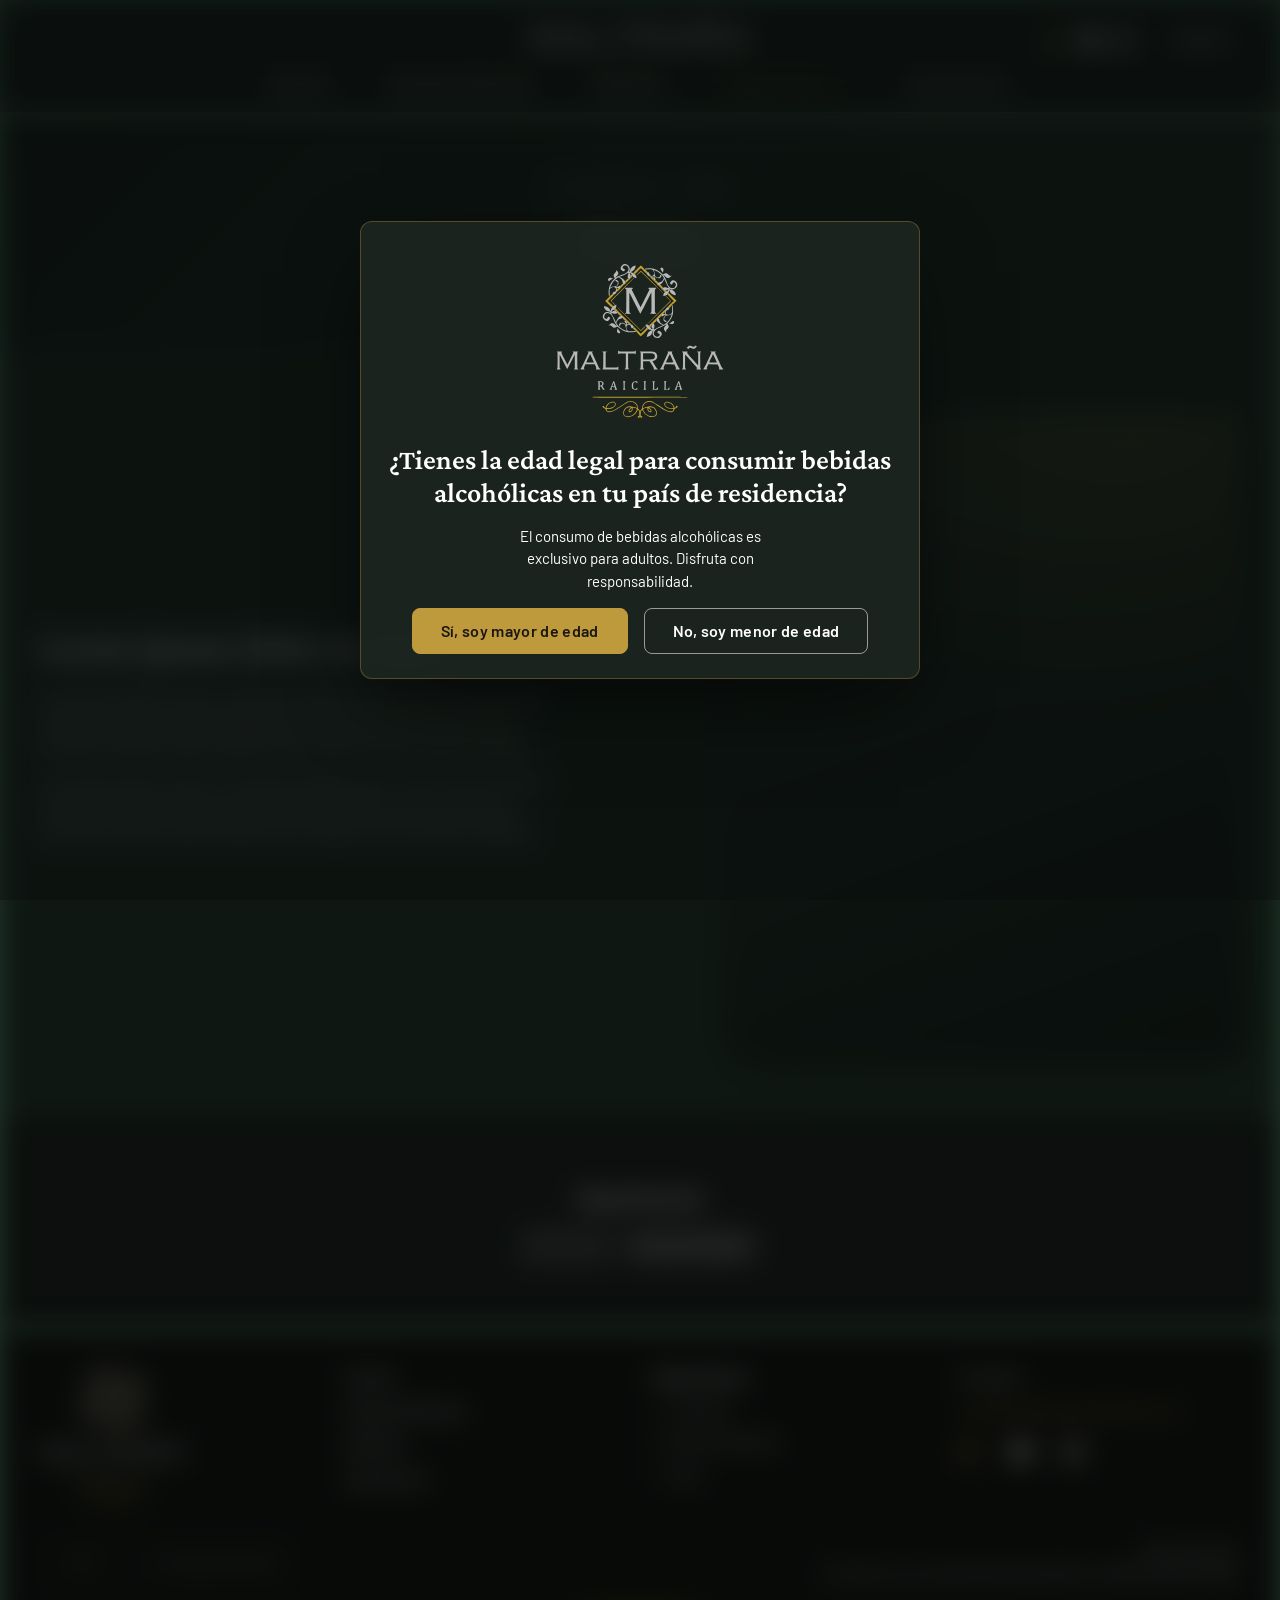
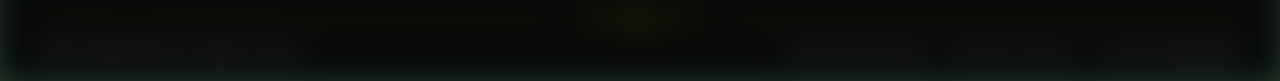
==== catas.html @ b802b990 "preparar para GitHub Co-Authored-By: Claude Opus 5.5 <noreply@anthropic.com>" ====
<!DOCTYPE html>
<html lang="es" data-bs-theme="dark" data-theme="dark">
<head>
<meta charset="utf-8">
<meta name="robots" content="noindex, nofollow">
<meta name="viewport" content="width=device-width, initial-scale=1">
<title>Catas</title>
<meta name="description" content="[COPY PENDIENTE: meta descripción]">

<!-- Orden de carga: Bootstrap → íconos → fuentes → tokens → estilos propios -->
<link href="https://cdn.jsdelivr.net/npm/bootstrap@5.3.3/dist/css/bootstrap.min.css" rel="stylesheet">
<link href="https://cdn.jsdelivr.net/npm/bootstrap-icons@1.11.3/font/bootstrap-icons.min.css" rel="stylesheet">
<link rel="preconnect" href="https://fonts.googleapis.com">
<link rel="preconnect" href="https://fonts.gstatic.com" crossorigin>
<link href="https://fonts.googleapis.com/css2?family=Barlow:wght@400;500;600&family=Crimson+Pro:wght@400;600;700&display=swap" rel="stylesheet">
<link href="tokens.css" rel="stylesheet">
<!-- Si no hay cookie de mayoría de edad, la página arranca desenfocada (evita un destello) -->
<script>if(!document.cookie.split('; ').includes('mlt_mayor_edad=1'))document.documentElement.classList.add('mlt-gated');</script>
<link href="style.css" rel="stylesheet">
</head>
<body>

<!-- ============================================================
     AGE GATE (va en todas las páginas)
     Modal de Bootstrap con fondo estático: no se cierra con clic
     afuera ni con Esc. La lógica está en age-gate.js.
     TEXTOS: de Maika; la línea del paso "menor" es propuesta, por aprobar.
     ============================================================ -->
<div class="modal fade mlt-agegate" id="mlt-agegate" data-bs-backdrop="static" data-bs-keyboard="false" tabindex="-1" aria-labelledby="mlt-agegate-title" aria-hidden="true">
  <div class="modal-dialog modal-dialog-centered">
    <div class="modal-content">
      <img class="mlt-agegate__logo" src="assets/svg/logo-oficial.svg" alt="Maltraña Raicilla" width="300" height="280">

      <div class="mlt-agegate__step" data-agegate-step="ask">
        <h2 class="mlt-agegate__title" id="mlt-agegate-title">¿Tienes la edad legal para consumir bebidas alcohólicas en tu país de residencia?</h2>
        <p class="mlt-agegate__text">El consumo de bebidas alcohólicas es exclusivo para adultos. Disfruta con responsabilidad.</p>
        <div class="d-flex flex-column flex-sm-row justify-content-center gap-2 gap-sm-3 w-100">
          <button class="btn mlt-btn" type="button" data-agegate="yes">Sí, soy mayor de edad</button>
          <button class="btn mlt-btn mlt-btn--outline" type="button" data-agegate="no">No, soy menor de edad</button>
        </div>
      </div>

      <div class="mlt-agegate__step" data-agegate-step="minor" hidden>
        <h2 class="mlt-agegate__title" tabindex="-1">Lo sentimos, debes ser mayor de edad para acceder al sitio.</h2>
        <!-- Leyenda basada en la Ley General de Salud (art. 185 Bis): por aprobar -->
        <p class="mlt-agegate__text">El consumo de bebidas alcohólicas en cualquier cantidad por menores de edad es nocivo para la salud.</p>
        <!-- ENLACE PENDIENTE: página sobre los riesgos del alcohol en menores (lo envía Maika) -->
        <a class="btn mlt-btn" href="#" target="_blank" rel="noopener">Conoce los riesgos</a>
      </div>
    </div>
  </div>
</div>

<!-- WhatsApp flotante en celular (zona del pulgar). WHATSAPP PENDIENTE -->
<a class="mlt-wa d-md-none" href="#" aria-label="WhatsApp"><i class="bi bi-whatsapp" aria-hidden="true"></i></a>


<!-- ============================================================
     HEADER
     navbar-expand-md = menú colapsado (hamburguesa) en celular,
     abierto desde md (768px)
     ============================================================ -->
<!-- sticky-top: utilidad de Bootstrap que deja el header fijo arriba al hacer scroll -->
<header class="mlt-header sticky-top">
  <nav class="navbar navbar-expand-md py-2" aria-label="Principal">
    <div class="container-xxl flex-md-column position-relative">

      <a class="navbar-brand m-0 mx-md-auto py-2" href="index.html">
        <img class="mlt-header__logo" src="assets/svg/logo-header.svg" alt="Maltraña" width="493" height="79">
      </a>

      <button class="navbar-toggler" type="button" data-bs-toggle="collapse" data-bs-target="#mlt-nav" aria-controls="mlt-nav" aria-expanded="false" aria-label="Abrir menú">
        <span class="navbar-toggler-icon"></span>
      </button>

      <div class="collapse navbar-collapse justify-content-md-center w-100 mt-md-3" id="mlt-nav">
        <ul class="navbar-nav align-items-md-center">
          <li class="nav-item"><a class="nav-link" href="raicilla.html">Raicilla</a></li>
          <li class="nav-item"><a class="nav-link" href="raicillas-maltrana.html">Raicillas Maltraña</a></li>
          <li class="nav-item"><a class="nav-link" href="maltrana.html">Maltraña</a></li>
          <li class="nav-item dropdown dropdown-center">
            <button class="nav-link dropdown-toggle active" type="button" data-bs-toggle="dropdown" aria-expanded="false">Experiencias</button>
            <ul class="dropdown-menu">
              <li><a class="dropdown-item" href="cocteleria.html">Coctelería</a></li>
              <li><a class="dropdown-item" href="ruta-de-la-raicilla.html">Ruta de la Raicilla</a></li>
              <li><a class="dropdown-item active" aria-current="page" href="catas.html">Catas</a></li>
            </ul>
          </li>
          <li class="nav-item"><a class="nav-link" href="distribucion.html">Distribución</a></li>
        </ul>

        <!-- WhatsApp + redes + idioma: dentro del menú en celular, arriba a la derecha en escritorio -->
        <div class="mlt-header__utils">
          <ul class="mlt-social">
            <!-- WHATSAPP PENDIENTE: https://wa.me/52XXXXXXXXXX -->
            <li><a class="mlt-social__wa" href="#" aria-label="WhatsApp"><i class="bi bi-whatsapp" aria-hidden="true"></i></a></li>
            <li><a href="#" aria-label="Facebook"><i class="bi bi-facebook" aria-hidden="true"></i></a></li>
            <li><a href="#" aria-label="Instagram"><i class="bi bi-instagram" aria-hidden="true"></i></a></li>
          </ul>
          <!-- Selector de idioma: dropdown de Bootstrap -->
          <div class="dropdown">
            <button class="mlt-lang dropdown-toggle" type="button" data-bs-toggle="dropdown" aria-expanded="false" lang="en">
              English
            </button>
            <ul class="dropdown-menu dropdown-menu-end mlt-lang__menu">
              <li>
                <a class="dropdown-item active" href="catas.html" lang="es" hreflang="es" aria-current="true">
                  Español
                </a>
              </li>
              <li>
                <a class="dropdown-item" href="#" lang="en" hreflang="en">
                  English
                </a>
              </li>
            </ul>
          </div>
        </div>
      </div>
    </div>
  </nav>
</header>

<main>
  <section class="mlt-page-hero">
    <div class="container-xxl text-center">
      <nav aria-label="Ruta de navegación">
        <ol class="breadcrumb mlt-breadcrumb justify-content-center"><li class="breadcrumb-item">Experiencias</li><li class="breadcrumb-item active" aria-current="page">Catas</li></ol>
      </nav>
      <h1 class="mlt-page-hero__title">Catas</h1>
      <img class="mlt-page-hero__ornament" src="assets/svg/ornamento-linea.svg" alt="" width="399" height="94">
    </div>
  </section>

  <!-- COPY PENDIENTE: guion de Catas -->
  <section class="mlt-section">
    <div class="container-xxl">
      <div class="mlt-split">
        <div class="mlt-prose-block">
          <h2 class="mlt-h2">Lorem ipsum dolor sit amet</h2>
          <p>Lorem ipsum dolor sit amet, consectetur adipiscing elit, sed do eiusmod tempor incididunt ut labore et dolore magna aliqua. Ut enim ad minim veniam, quis nostrud exercitation ullamco laboris nisi ut aliquip ex ea commodo consequat.</p>
          <p>Lorem ipsum dolor sit amet, consectetur adipiscing elit, sed do eiusmod tempor incididunt ut labore et dolore magna aliqua. Ut enim ad minim veniam, quis nostrud exercitation ullamco laboris nisi ut aliquip ex ea commodo consequat.</p>
        </div>
        <div class="mlt-media"><div class="mlt-ph" data-ph="Foto: catas"></div></div>
      </div>
    </div>
  </section>

  <!-- Navegación entre las experiencias -->
  <section class="mlt-section mlt-section--alt mlt-more" aria-labelledby="mas-exp">
    <div class="container-xxl text-center">
      <h2 class="mlt-more__title" id="mas-exp">Experiencias</h2>
      <ul class="mlt-tile__links justify-content-center"><li><a href="cocteleria.html">Coctelería</a></li><li><a href="ruta-de-la-raicilla.html">Ruta de la Raicilla</a></li></ul>
    </div>
  </section>
</main>

<footer class="mlt-footer">
  <div class="container-xxl">
    <div class="row gy-4 text-center text-md-start">
      <div class="col-12 col-md-3 d-flex justify-content-center justify-content-md-start">
        <a href="index.html"><img class="mlt-footer__logo" src="assets/svg/logo-oficial.svg" alt="Maltraña Raicilla" width="300" height="280"></a>
      </div>

      <nav class="col-6 col-md-3" aria-label="Secciones">
        <ul class="mlt-footer__list">
          <li><a href="raicilla.html">Raicilla</a></li>
          <li><a href="raicillas-maltrana.html">Raicillas Maltraña</a></li>
          <li><a href="maltrana.html">Maltraña</a></li>
          <li><a href="distribucion.html">Distribución</a></li>
        </ul>
      </nav>

      <!-- Experiencias: menú padre con sus tres secciones (jerarquía con filete lateral) -->
      <nav class="col-6 col-md-3" aria-labelledby="footer-exp">
        <p class="mlt-footer__parent" id="footer-exp">Experiencias</p>
        <ul class="mlt-footer__list mlt-footer__sub">
          <li><a href="cocteleria.html">Coctelería</a></li>
          <li><a href="ruta-de-la-raicilla.html">Ruta de la Raicilla</a></li>
          <li><a href="catas.html">Catas</a></li>
        </ul>
      </nav>

      <div class="col-12 col-md-3">
        <ul class="mlt-footer__list">
          <li><a href="contacto.html">Contacto</a></li>
          <li><a class="mlt-footer__mail" href="mailto:contacto@raicilla-maltrana.com">contacto@raicilla-maltrana.com</a></li>
        </ul>
        <ul class="mlt-social justify-content-center justify-content-md-start mt-1">
          <li><a class="mlt-social__wa" href="#" aria-label="WhatsApp"><i class="bi bi-whatsapp" aria-hidden="true"></i></a></li>
          <li><a href="#" aria-label="Facebook"><i class="bi bi-facebook" aria-hidden="true"></i></a></li>
          <li><a href="#" aria-label="Instagram"><i class="bi bi-instagram" aria-hidden="true"></i></a></li>
        </ul>
      </div>
    </div>

    <!-- Sellos y leyendas sanitarias -->
    <div class="mlt-footer__seals d-flex flex-column flex-md-row align-items-center justify-content-md-between gap-3 mt-4">
      <ul class="list-unstyled d-flex gap-3 m-0">
        <!-- LOGO PENDIENTE: Consejo Mexicano Promotor de la Raicilla -->
        <li class="mlt-seal">CMPR</li>
        <!-- LOGO PENDIENTE: 100% Agave Maximiliana -->
        <li class="mlt-seal">100% Agave Maximiliana</li>
      </ul>
      <div class="mlt-footer__warnings text-center text-md-end">
        <p class="m-0">Evite el exceso.</p>
        <p class="m-0">El exceso en el consumo de este producto es dañino para la salud.</p>
      </div>
    </div>

    <div class="mlt-divider mt-3" aria-hidden="true">
      <span class="mlt-divider__line"></span>
      <img class="mlt-divider__ornament" src="assets/svg/ornamento.svg" alt="" width="399" height="94">
      <span class="mlt-divider__line"></span>
    </div>

    <div class="d-flex flex-column flex-md-row align-items-center justify-content-md-between gap-1 gap-md-2 mlt-footer__legal">
      <p class="m-0 order-2 order-md-1">2026. Matraña Raicilla. All rights reserved.</p>
      <ul class="list-unstyled d-flex flex-wrap justify-content-center gap-3 gap-md-4 m-0 order-1 order-md-2">
        <li><a href="privacidad.html">Politica de Privacidad</a></li>
        <li><a href="cookies.html">Politica de Cookies</a></li>
        <li><a href="consumo-responsable.html">Consumo Responsable</a></li>
      </ul>
    </div>
  </div>
</footer>

<script src="https://cdn.jsdelivr.net/npm/bootstrap@5.3.3/dist/js/bootstrap.bundle.min.js"></script>
<script src="age-gate.js"></script>
<script src="main.js"></script>
</body>
</html>
---- tokens.css ----
/* Maltraña · colores y tipografías.
   Los HEX del tema oscuro se ajustaron al diseño de Figma (12 nov 2026):
   --text #F1EBDD → #FFFFFF · --gold #C9A24A → #BF9A3D · nuevos --cream y --band-deep.
   --ink / --gold-ink / --amber-ink: colores de texto para secciones claras (crema)
   dentro del tema oscuro; cumplen contraste AA sobre #F1EBDD.
   El tema claro queda pendiente de confirmar; si no se usa, se borra. */
:root{
  --font-display:"Crimson Pro",Georgia,serif;
  --font-body:"Barlow",system-ui,sans-serif;
  /* Tinta para secciones claras (sirven en ambos temas) */
  --ink:#2A2724; --gold-ink:#7A5C28; --amber-ink:#B5651A;
  /* Tema claro (primario verde) */
  --bg:#FBF9F4; --surface:#F3EEE2; --text:#2A2724; --muted:#5E5851; --link:#7A5C28; --border:#DCD3BF;
  --primary:#2F4A3A; --primary-hover:#1F3328; --primary-active:#17271E; --on-primary:#FBF9F4;
  --gold:#B8923F; --amber:#C9781E; --sage-100:#E6ECE5; --band:#2F4A3A;
}
:root[data-theme="dark"]{
  /* Tema oscuro (el que usa el diseño de Figma) */
  --bg:#141915; --surface:#1D2520; --text:#FFFFFF; --muted:#B4AD9E; --link:#DDBF74; --border:#33403A;
  --primary:#C9A24A; --primary-hover:#D9B563; --primary-active:#B8923F; --on-primary:#1A1713;
  --gold:#BF9A3D; --amber:#E08A2E; --sage-100:#2A3D32; --band:#243A2E; --sage:#6F9A80;
  --cream:#F1EBDD; --gold-ornament:#C5A009; /* dorado del ornamento oficial del logo */ --band-deep:#1A2B22; /* final del degradado de la sección verde */
}
---- style.css ----
/* ============================================================
   Maltraña · style.css
   Se carga DESPUÉS de bootstrap.min.css y tokens.css.
   Regla: primero utilidades/componentes de Bootstrap; aquí solo
   lo que Bootstrap no resuelve. Clases propias con prefijo .mlt-
   Breakpoints: < 768px celular · ≥ 768px (md) tablet y escritorio.
   ============================================================ */

/* ---------- 1. Bootstrap ← tokens de marca ---------- */
:root[data-bs-theme="dark"] {
  --bs-body-font-family: var(--font-body);
  --bs-body-font-size: .9375rem;      /* 15px texto informativo */
  --bs-body-line-height: 1.5;
  --bs-body-bg: var(--band);
  --bs-body-color: var(--text);
  --bs-heading-color: var(--text);
  --bs-emphasis-color: var(--text);
  --bs-border-color: var(--border);
  --bs-link-color: var(--gold);
  --bs-link-color-rgb: 191, 154, 61;
  --bs-link-hover-color: var(--text);
  --bs-link-hover-color-rgb: 255, 255, 255;
}

/* Escala tipográfica (tercera mayor, 1.25, base 16px) · mínimo 15px */
:root {
  --mlt-fs-display: clamp(1.75rem, 1.45rem + 1vw, 2.25rem); /* 28 → 36px títulos */
  --mlt-fs-subhead: 1.125rem;                              /* 18px pestañas/acordeón */
  --mlt-fs-menu: 1.125rem;                                 /* 18px menú */
  --mlt-fs-body: .9375rem;                                 /* 15px texto informativo */
  --mlt-fs-small: .9375rem;                                /* 15px pills, tagline, legales (mínimo) */
  --mlt-lh-body: 1.5;                                      /* interlineado del texto */

  /* REGLAS DE ESPACIADO DE LA SECCIÓN DE PRODUCTO (aplican a todos los productos)
     pegado: título ↔ tagline · normal: bloques de lectura · amplio: ornamento */
  --mlt-space-tight: .25rem;    /*  4px */
  --mlt-space-normal: 1.5rem;   /* 24px */
  --mlt-space-loose: 2.5rem;    /* 40px */

  /* Margen mínimo a los lados: la página nunca toca los bordes (20px → 48px) */
  --mlt-page-gutter: clamp(2.5rem, 6vw, 6rem);
  --mlt-section-py: clamp(3rem, 5vw, 4.5rem);   /* mismo espacio arriba y abajo de cada sección */
  --mlt-radius: 12px;           /* redondeo sutil: fotos y submenús */
  --mlt-radius-sm: 8px;
  --mlt-header-h: 64px;
  /* Sombra casi imperceptible para dar profundidad a todas las imágenes */
  --mlt-shadow-img: 0 1px 2px rgba(0, 0, 0, .18), 0 16px 36px -16px rgba(0, 0, 0, .55);
  --mlt-shadow-img-light: 0 1px 2px rgba(42, 39, 36, .10), 0 16px 36px -18px rgba(42, 39, 36, .35);   /* main.js lo actualiza con la altura real del header */

  /* Flechas del acordeón (Bootstrap usa una imagen SVG; aquí van en dorado) */
  --mlt-chevron-gold: url("data:image/svg+xml,%3csvg xmlns='http://www.w3.org/2000/svg' viewBox='0 0 16 16' fill='none' stroke='%23BF9A3D' stroke-width='1.5' stroke-linecap='round' stroke-linejoin='round'%3e%3cpath d='M2 5L8 11L14 5'/%3e%3c/svg%3e");
  --mlt-chevron-gold-ink: url("data:image/svg+xml,%3csvg xmlns='http://www.w3.org/2000/svg' viewBox='0 0 16 16' fill='none' stroke='%237A5C28' stroke-width='1.5' stroke-linecap='round' stroke-linejoin='round'%3e%3cpath d='M2 5L8 11L14 5'/%3e%3c/svg%3e");
}

html { scroll-padding-top: var(--mlt-header-h); }

/* Bootstrap pone 12px de margen al contenedor; lo subimos para que la página respire.
   (el padding del contenedor = --bs-gutter-x / 2) */
.container-xxl { --bs-gutter-x: var(--mlt-page-gutter); }   /* enlaces #sección no quedan bajo el header fijo */
body { -webkit-font-smoothing: antialiased; }

a:focus-visible,
button:focus-visible {
  outline: 2px solid var(--gold);
  outline-offset: 3px;
  box-shadow: none;
}

/* ============================================================
   2. HEADER (fijo con .sticky-top de Bootstrap)
   ============================================================ */
.mlt-header {
  background: rgba(29, 37, 32, .82);              /* --surface con 18% de transparencia */
  border-bottom: 1px solid rgba(255, 255, 255, .05); /* filete apenas perceptible */
  -webkit-backdrop-filter: blur(14px) saturate(140%);
  backdrop-filter: blur(14px) saturate(140%);
}
.mlt-header__logo { display: block; height: 26px; width: auto; }

.mlt-header .navbar {
  --bs-navbar-color: var(--text);
  --bs-navbar-hover-color: var(--gold);
  --bs-navbar-active-color: var(--gold);
  --bs-navbar-toggler-border-color: transparent;
  --bs-navbar-toggler-focus-width: 0;
  --bs-navbar-nav-link-padding-x: 0;
}
.mlt-header .nav-link { font-size: var(--mlt-fs-menu); letter-spacing: .02em; padding-block: .75rem; transition: color .2s; }  /* área táctil 48px */

.mlt-header .dropdown-toggle::after {
  border: 0;
  width: .4em; height: .4em;
  border-right: 1.5px solid currentColor;
  border-bottom: 1.5px solid currentColor;
  transform: rotate(45deg);
  margin-left: .5em;
  vertical-align: .25em;
}

.mlt-header .dropdown-menu {
  --bs-dropdown-bg: rgba(29, 37, 32, .98);
  --bs-dropdown-border-color: rgba(191, 154, 61, .25);
  --bs-dropdown-border-radius: var(--mlt-radius);
  --bs-dropdown-padding-x: .375rem;
  --bs-dropdown-padding-y: .375rem;
  --bs-dropdown-spacer: .625rem;
  --bs-dropdown-min-width: 13rem;
  --bs-dropdown-link-color: var(--text);
  --bs-dropdown-link-hover-color: var(--gold);
  --bs-dropdown-link-hover-bg: rgba(255, 255, 255, .06);
  --bs-dropdown-link-active-color: var(--gold);
  --bs-dropdown-link-active-bg: rgba(191, 154, 61, .1);
  --bs-dropdown-item-padding-y: .625rem;
  --bs-dropdown-item-padding-x: 1rem;
  --bs-dropdown-item-border-radius: var(--mlt-radius-sm);
  --bs-dropdown-font-size: 1.0625rem;
  box-shadow: 0 18px 40px -12px rgba(0, 0, 0, .55);
}
.mlt-header .dropdown-item { display: flex; align-items: center; gap: .625rem; transition: background-color .15s, color .15s; }
.mlt-header .dropdown-menu.show { animation: mlt-drop .18s ease-out; }
@keyframes mlt-drop {
  from { opacity: 0; transform: translateY(-6px); }
  to   { opacity: 1; transform: none; }
}

.mlt-header__utils { display: flex; align-items: center; gap: 1.75rem; padding: 1rem 0 .5rem; }
.mlt-social { display: flex; gap: .5rem; margin: 0; padding: 0; list-style: none; }
.mlt-social a {
  display: inline-flex; align-items: center; justify-content: center;
  min-width: 48px; min-height: 48px;
  color: var(--text); font-size: 1.875rem;   /* íconos 30px */
  text-decoration: none;
}
.mlt-social a:hover { color: var(--gold); }

.mlt-lang { display: inline-flex; align-items: center; gap: .5rem; min-height: 48px; padding: 0; border: 0; background: none; color: var(--text); font-size: 1.0625rem; }
.mlt-lang:hover { color: var(--gold); }

/* Tablet y escritorio (≥ 768px): logo centrado con redes e idioma a su altura,
   menú debajo. Más bajo que antes: ~120px */
@media (min-width: 768px) {
  .mlt-header .navbar { padding-block: .75rem .25rem; }
  .mlt-header .navbar-brand { padding-block: .25rem; }
  .mlt-header__logo { height: 32px; }
  .mlt-header .navbar-collapse { margin-top: .25rem !important; }
  .mlt-header .navbar-nav { gap: 2.25rem; }
  .mlt-header .nav-link { padding-block: .375rem; }
  .mlt-header__utils {
    position: absolute;            /* superposición puntual: permitido */
    top: .5rem;
    right: calc(var(--bs-gutter-x) * .5);
    padding: 0;
    gap: 2rem;                     /* separa redes del idioma */
  }
  .mlt-header .mlt-social { gap: 0; }   /* redes juntas entre sí */
  .mlt-social a { min-width: 34px; min-height: 36px; font-size: 1.25rem; }  /* 20px en tablet/escritorio */
}
@media (min-width: 1200px) {
  .mlt-header__logo { height: 36px; }
  .mlt-header .navbar-nav { gap: 3.75rem; }
}

/* ============================================================
   3. SECCIÓN DE PRODUCTO
   Cada sección define sus colores en variables; la versión clara
   (crema) solo cambia las variables.
   ============================================================ */
.mlt-product {
  --mlt-fg: var(--text);
  --mlt-fg-80: rgba(255, 255, 255, .8);
  --mlt-fg-60: rgba(255, 255, 255, .62);
  --mlt-fg-20: rgba(255, 255, 255, .2);
  --mlt-tagline: var(--gold);
  --mlt-accent: var(--gold);
  --mlt-chevron: var(--mlt-chevron-gold);

  color: var(--mlt-fg);
  background: linear-gradient(135deg, var(--band-deep) 0%, var(--band) 60%);  /* oscuro arriba-izq → claro */
  padding-block: var(--mlt-section-py);
}

/* Sección clara (crema). En el HTML lleva data-bs-theme="light" para que los
   componentes de Bootstrap dentro de ella usen su modo claro. */
.mlt-product--light {
  --mlt-fg: var(--ink);
  --mlt-fg-80: rgba(42, 39, 36, .8);
  --mlt-fg-60: rgba(42, 39, 36, .68);
  --mlt-fg-20: rgba(42, 39, 36, .18);
  --mlt-tagline: var(--gold-ink);
  --mlt-accent: var(--amber-ink);   /* acento ámbar: Extra Añeja */
  --mlt-chevron: var(--mlt-chevron-gold-ink);
  background: var(--cream);
}

/* Grid: Bootstrap no permite que una columna ocupe dos filas,
   así que aquí usamos CSS Grid con áreas con nombre.
   Celular: título → foto → información */
.mlt-product__grid {
  display: grid;
  grid-template-columns: minmax(0, 1fr);
  grid-template-areas: "head" "media" "body";
  row-gap: var(--mlt-space-normal);
}
.mlt-product__head { grid-area: head; text-align: center; }
.mlt-product__media-wrap { grid-area: media; }
.mlt-product__body { grid-area: body; }

/* Tablet y escritorio: texto | foto (la foto ocupa las dos filas) */
@media (min-width: 768px) {
  .mlt-product__grid {
    grid-template-columns: minmax(0, 7fr) minmax(0, 5fr);
    grid-template-rows: auto 1fr;
    grid-template-areas: "head media" "body media";
    column-gap: clamp(2rem, 5vw, 5rem);
    row-gap: var(--mlt-space-normal);
  }
  .mlt-product--reverse .mlt-product__grid {
    grid-template-columns: minmax(0, 5fr) minmax(0, 7fr);
    grid-template-areas: "media head" "media body";
  }
}

/* Encabezado */
.mlt-product__name {
  font-family: var(--font-display);
  font-weight: 600;
  font-size: var(--mlt-fs-display);
  line-height: 1.15;
  color: var(--mlt-fg);
  margin: 0;
}
.mlt-product__tagline {
  margin: var(--mlt-space-tight) 0 0;   /* REGLA: pegado al título */
  color: var(--mlt-tagline);
  font-weight: 600;
  font-size: var(--mlt-fs-small);
  letter-spacing: .06em;
  line-height: 1.4;
  text-transform: uppercase;
}

/* Imagen */
.mlt-product__media { margin: 0; aspect-ratio: 4 / 5; overflow: hidden; border-radius: var(--mlt-radius); box-shadow: var(--mlt-shadow-img); }
.mlt-product--light .mlt-product__media { box-shadow: var(--mlt-shadow-img-light); }
/* --mlt-zoom lo actualiza main.js al hacer scroll (1 → 1.08 máximo) */
.mlt-product__media img {
  width: 100%; height: 100%; object-fit: cover; display: block;
  transform: scale(var(--mlt-zoom, 1));
  transform-origin: 50% 60%;
  will-change: transform;
}
@media (min-width: 768px) {
  .mlt-product__media {
    position: sticky;                                   /* se queda fija debajo del header */
    top: calc(var(--mlt-header-h) + 1.5rem);
    aspect-ratio: 523 / 828;                            /* proporción de Figma */
    max-height: min(calc(100svh - var(--mlt-header-h) - 9rem), 640px);  /* alto máximo */
  }
}

/* Intro: línea de ~62 caracteres para lectura cómoda */
.mlt-product__intro { max-width: 84ch; margin-inline: auto; text-align: center; line-height: 1.45; }
.mlt-product__intro p { margin: 0 0 .85em; }

/* REGLA: pills a distancia normal del párrafo; ornamento despegado (amplio)
   arriba y abajo; pestañas a la misma distancia amplia del ornamento */
.mlt-pills { margin: var(--mlt-space-normal) 0 0; }
.mlt-product__divider { margin-block: var(--mlt-space-loose); }
.mlt-product__intro p:last-child { margin-bottom: 0; }

/* Pills */
.mlt-pill {
  display: inline-block;
  padding: .1875rem .75rem;
  border: 1px solid var(--mlt-fg-80);
  border-radius: 6px;
  color: var(--mlt-fg-80);
  font-size: var(--mlt-fs-small);
  line-height: 1.4;
  letter-spacing: .02em;
}

/* Divisor: línea · ornamento · línea */
.mlt-divider { display: flex; align-items: center; justify-content: center; gap: 1.25rem; }
.mlt-divider__line { flex: 1 1 auto; height: 1px; background: var(--gold-ornament); }   /* mismo dorado que el ornamento */
.mlt-divider__ornament { width: 104px; height: auto; flex: none; }

/* Listas y párrafos de las pestañas */
.mlt-list { margin: 0; padding-left: 1.125rem; }
.mlt-list li { margin-bottom: .5rem; }
.mlt-list li:last-child { margin-bottom: 0; }
.mlt-list li::marker { color: var(--mlt-accent); }
.mlt-prose p { margin: 0 0 1.25em; }
.mlt-prose p:last-child { margin-bottom: 0; }

/* ---------- Pestañas (tablet y escritorio) ---------- */
.mlt-tabs .nav-underline {
  --bs-nav-link-color: var(--mlt-fg-60);
  --bs-nav-link-hover-color: var(--mlt-fg);
  --bs-nav-underline-link-active-color: var(--mlt-fg);
  --bs-nav-underline-border-width: 2px;
  border-bottom: 1px solid var(--mlt-fg-20);
}
.mlt-tabs .nav-underline .nav-link {
  font-family: var(--font-display);
  font-weight: 600;
  font-size: var(--mlt-fs-subhead);
  white-space: nowrap;
  margin-bottom: -1px;
  padding-block: .625rem;
}
.mlt-tabs .nav-underline .nav-link.active { border-bottom-color: var(--mlt-accent); }

/* Línea vertical fina entre pestañas: indica que hay más opciones a los lados */
.mlt-tabs .nav-underline { --mlt-tab-gap: 2rem; --bs-nav-underline-gap: .25rem var(--mlt-tab-gap); }
.mlt-tabs .nav-underline .nav-link { position: relative; }
.mlt-tabs .nav-underline .nav-link + .nav-link::before {
  content: "";
  position: absolute;
  left: calc(var(--mlt-tab-gap) / -2);
  top: 50%;
  width: 1px;
  height: 1.1em;
  background: var(--mlt-fg-20);
  transform: translateY(-50%);
}

/* ---------- Acordeón (celular) ---------- */
.mlt-tabs .accordion {
  --bs-accordion-bg: transparent;
  --bs-accordion-color: var(--mlt-fg);
  --bs-accordion-border-color: var(--mlt-fg-20);
  --bs-accordion-btn-padding-x: 0;
  --bs-accordion-btn-padding-y: 1rem;
  --bs-accordion-body-padding-x: 0;
  --bs-accordion-body-padding-y: .25rem;
  --bs-accordion-btn-color: var(--mlt-fg);
  --bs-accordion-active-color: var(--mlt-fg);
  --bs-accordion-active-bg: transparent;
  --bs-accordion-btn-focus-box-shadow: none;
}
.mlt-tabs .accordion-button {
  font-family: var(--font-display);
  font-weight: 600;
  font-size: var(--mlt-fs-subhead);
}
.mlt-tabs .accordion-button:not(.collapsed) { box-shadow: none; }
/* Bootstrap define la flecha directamente en ::after en modo oscuro (azul),
   por eso hay que sobrescribirla en el mismo ::after */
.mlt-tabs .accordion-button::after {
  --bs-accordion-btn-icon: var(--mlt-chevron);
  --bs-accordion-btn-active-icon: var(--mlt-chevron);
}
.mlt-tabs .accordion-body { padding-bottom: 1.5rem; }

/* ---------- Un solo HTML, dos comportamientos ---------- */
@media (max-width: 767.98px) {
  .mlt-tabs .tab-content > .tab-pane { display: block; }
}
@media (min-width: 768px) {
  .mlt-tabs .accordion-collapse { display: block !important; height: auto !important; }
  .mlt-tabs .accordion-item { border: 0; }
  .mlt-tabs .accordion-body { padding: 0; }
  .mlt-tabs .tab-content { display: grid; }
  .mlt-tabs .tab-content > .tab-pane { display: block; grid-area: 1 / 1; visibility: hidden; }
  .mlt-tabs .tab-content > .tab-pane.active { visibility: visible; }
}

/* ============================================================
   4. FOOTER
   ============================================================ */
.mlt-footer { background: var(--bg); padding-block: 2rem .75rem; font-size: 1rem; }
.mlt-footer__logo { width: 150px; height: auto; }
.mlt-footer__list { list-style: none; margin: 0; padding: 0; }
.mlt-footer a { color: var(--text); text-decoration: none; display: inline-block; padding-block: .5rem; }
.mlt-footer a:hover { color: var(--gold); }
.mlt-footer .mlt-footer__mail { color: var(--gold); overflow-wrap: anywhere; }
.mlt-footer .mlt-footer__mail:hover { color: var(--text); }
.mlt-footer__label { display: inline-block; padding-block: .5rem; }
.mlt-footer .mlt-social a { justify-content: flex-start; min-width: 44px; }
.mlt-footer .mlt-divider { gap: 1.5rem; }
.mlt-footer .mlt-divider__line { flex: 1 1 auto; }
.mlt-footer .mlt-divider__ornament { width: 120px; }
.mlt-footer__legal { font-size: var(--mlt-fs-small); }   /* 15px: el texto más chico */
.mlt-footer__legal a { padding-block: .75rem; }
.mlt-footer__legal p { padding-block: .25rem; }

@media (min-width: 768px) {
  .mlt-footer a, .mlt-footer__label { padding-block: .3125rem; }
  .mlt-footer__legal a { padding-block: .375rem; }   /* pegados a la línea de arriba */
}

/* Flecha del selector de idioma: el botón es flex, así que se alinea con margen */
.mlt-header .mlt-lang.dropdown-toggle::after { vertical-align: 0; margin-left: .125rem; margin-top: -.3em; }

/* Celular: pills un poco más compactas para que quepan en un renglón */
@media (max-width: 767.98px) {
  .mlt-pill { padding-inline: .5rem; }
}

/* ============================================================
   5. AGE GATE (aviso de mayoría de edad)
   ============================================================ */
/* Página detrás del aviso: oscura y desenfocada. Al responder "Sí"
   se quita la clase y la página se aclara con una transición. */
.mlt-header, main, .mlt-footer, .mlt-wa { transition: filter .6s ease; }
html.mlt-gated { overflow: hidden; }
html.mlt-gated .mlt-header,
html.mlt-gated main,
html.mlt-gated .mlt-footer,
html.mlt-gated .mlt-wa { filter: blur(14px) brightness(.4); }

/* Fondo del modal de Bootstrap: casi transparente, el oscurecido lo hace el filtro */
.modal-backdrop { --bs-backdrop-bg: #0b0e0c; --bs-backdrop-opacity: .35; }

.mlt-agegate .modal-content {
  align-items: center;
  gap: 1.5rem;
  padding: 2.5rem 1.75rem 1.5rem;
  text-align: center;
  color: var(--text);
  background: rgba(29, 37, 32, .92);
  border: 1px solid rgba(191, 154, 61, .35);
  border-radius: var(--mlt-radius);
  box-shadow: 0 30px 80px -20px rgba(0, 0, 0, .7);
}
.mlt-agegate .modal-dialog { max-width: 560px; }
.mlt-agegate .mlt-btn { white-space: nowrap; }
.mlt-agegate__logo { width: 170px; height: auto; }
.mlt-agegate__ornament { width: 120px; height: auto; margin-top: -.5rem; }
.mlt-agegate__step { display: grid; gap: 1rem; justify-items: center; }
.mlt-agegate__step[hidden] { display: none; }
.mlt-agegate__title { font-family: var(--font-display); font-weight: 600; font-size: clamp(1.375rem, 1.2rem + .8vw, 1.75rem); text-wrap: balance; line-height: 1.15; margin: 0; color: var(--text); }
.mlt-agegate__title:focus { outline: none; }
.mlt-agegate__text { margin: 0; max-width: 34ch; }
.mlt-agegate__legal {
  margin: .5rem 0 0;
  padding-top: 1rem;
  border-top: 1px solid rgba(255, 255, 255, .15);
  width: 100%;
  font-size: var(--mlt-fs-small);
  color: var(--mlt-on-band-60, rgba(255, 255, 255, .65));
}

/* Botones de marca (sobre Bootstrap .btn) */
.mlt-btn {
  --bs-btn-padding-x: 1.75rem;
  --bs-btn-padding-y: .625rem;
  --bs-btn-font-size: 1rem;
  --bs-btn-font-weight: 600;
  --bs-btn-color: #1A1713;
  --bs-btn-bg: var(--gold);
  --bs-btn-border-color: var(--gold);
  --bs-btn-hover-color: #1A1713;
  --bs-btn-hover-bg: #D9B563;
  --bs-btn-hover-border-color: #D9B563;
  --bs-btn-active-color: #1A1713;
  --bs-btn-active-bg: #B8923F;
  --bs-btn-active-border-color: #B8923F;
  --bs-btn-border-radius: var(--mlt-radius-sm);
  min-width: 7.5rem;
  letter-spacing: .02em;
}
.mlt-btn--outline {
  --bs-btn-color: var(--text);
  --bs-btn-bg: transparent;
  --bs-btn-border-color: rgba(255, 255, 255, .55);
  --bs-btn-hover-color: #1A1713;
  --bs-btn-hover-bg: var(--text);
  --bs-btn-hover-border-color: var(--text);
}

/* ============================================================
   6. WHATSAPP
   ============================================================ */
/* En el header y footer se distingue en dorado */
.mlt-social .mlt-social__wa { color: var(--gold); }
.mlt-social .mlt-social__wa:hover { color: var(--text); }

/* Botón flotante en celular: abajo a la derecha, al alcance del pulgar */
.mlt-wa {
  position: fixed;
  right: calc(1rem + env(safe-area-inset-right));
  bottom: calc(1rem + env(safe-area-inset-bottom));
  z-index: 1030;
  display: grid;
  place-items: center;
  width: 56px;
  height: 56px;
  border-radius: 50%;
  background: var(--gold);
  color: #1A1713;
  font-size: 1.875rem;            /* ícono 30px */
  text-decoration: none;
  box-shadow: 0 10px 24px -6px rgba(0, 0, 0, .5);
}
.mlt-wa:hover { color: #1A1713; background: #D9B563; }

/* Marca registrada: pequeña y elevada, sin mover el interlineado */
.mlt-reg { font-size: .55em; vertical-align: super; line-height: 0; margin-left: .05em; }

/* ============================================================
   7. FOOTER: sellos y leyendas
   ============================================================ */
/* Marcadores de los logos (CMPR, 100% Agave Maximiliana) hasta tener los archivos */
.mlt-seal {
  display: grid; place-items: center;
  min-width: 88px; height: 56px; padding: 0 .75rem;
  border: 1px dashed rgba(255, 255, 255, .35); border-radius: var(--mlt-radius-sm);
  font-size: .75rem; line-height: 1.2; text-align: center; color: rgba(255, 255, 255, .7);
}
.mlt-footer__warnings { font-size: var(--mlt-fs-small); color: rgba(255, 255, 255, .8); }

/* ============================================================
   8. INICIO: mosaico (bento)
   ============================================================ */
.mlt-home { padding-block: clamp(1rem, 2.5vw, 2rem); background: linear-gradient(135deg, var(--band-deep) 0%, var(--band) 60%); }

/* Celular: 2 columnas. Producto arriba a todo lo ancho */
.mlt-bento {
  display: grid;
  gap: .75rem;
  grid-template-columns: repeat(2, minmax(0, 1fr));
  grid-template-areas:
    "prod prod"
    "rai  mal"
    "exp  exp"
    "dis  dis";
}
.mlt-tile--prod { grid-area: prod; min-height: 400px; }
.mlt-tile--rai  { grid-area: rai;  min-height: 240px; }
.mlt-tile--exp  { grid-area: exp;  min-height: 240px; }
.mlt-tile--mal  { grid-area: mal;  min-height: 240px; }
.mlt-tile--dis  { grid-area: dis;  min-height: 240px; }

/* Tablet y escritorio: todo el mosaico cabe en una pantalla */
@media (min-width: 768px) {
  .mlt-bento {
    gap: 1rem;
    grid-template-columns: 1.15fr 1fr 1fr;
    grid-template-areas:
      "prod rai mal"
      "prod exp dis";
    grid-template-rows: repeat(2, clamp(240px, calc((100svh - var(--mlt-header-h) - 4rem) / 2), 380px));
  }
  .mlt-tile--prod, .mlt-tile--rai, .mlt-tile--exp, .mlt-tile--mal, .mlt-tile--dis { min-height: 0; }
}
@media (min-width: 1200px) {
  .mlt-bento {
    grid-template-columns: 1.2fr 1fr 1fr 1fr;
    grid-template-areas:
      "prod rai mal mal"
      "prod exp dis dis";
  }
}

/* Recuadro */
.mlt-tile {
  position: relative;
  display: flex;
  flex-direction: column;
  justify-content: flex-end;
  overflow: hidden;
  border-radius: var(--mlt-radius);
  background: var(--surface);
  isolation: isolate;
  box-shadow: var(--mlt-shadow-img);
}
.mlt-tile__media, .mlt-tile__media img { position: absolute; inset: 0; width: 100%; height: 100%; }
.mlt-tile__media { z-index: -2; }
.mlt-tile__media img { object-fit: cover; transition: transform .6s ease; }
/* Degradado para que el texto se lea sobre la foto */
.mlt-tile::after {
  content: ""; position: absolute; inset: 0; z-index: -1;
  background: linear-gradient(to top, rgba(10, 14, 12, .88) 0%, rgba(10, 14, 12, .35) 50%, rgba(10, 14, 12, 0) 75%);
}
.mlt-tile__body { padding: 1.25rem; }
.mlt-tile__title {
  font-family: var(--font-display); font-weight: 600;
  font-size: clamp(1.375rem, 1.2rem + .6vw, 1.75rem); line-height: 1.1;
  margin: 0;
}
.mlt-tile__title a { color: var(--text); text-decoration: none; }
.mlt-tile__title a:focus-visible { outline: none; }
.mlt-tile:focus-within { outline: 2px solid var(--gold); outline-offset: 3px; }
.mlt-tile__text { margin: .375rem 0 0; font-size: var(--mlt-fs-small); color: rgba(255, 255, 255, .82); max-width: 40ch; }

/* Flecha arriba a la derecha */
.mlt-tile__arrow {
  position: absolute; top: 1rem; right: 1rem;
  display: grid; place-items: center;
  width: 40px; height: 40px; border-radius: 50%;
  background: rgba(255, 255, 255, .14);
  -webkit-backdrop-filter: blur(6px); backdrop-filter: blur(6px);
  color: var(--text); font-size: 1rem;
  transition: background-color .3s, color .3s, border-color .3s, transform .3s;
}
@media (hover: hover) {
  .mlt-tile:hover .mlt-tile__media img { transform: scale(1.05); }
  .mlt-tile:hover .mlt-tile__arrow { background: var(--gold); color: #1A1713; transform: rotate(-45deg); }
}

/* Enlaces secundarios dentro de un recuadro (quedan por encima del stretched-link) */
.mlt-tile__links { display: flex; flex-wrap: wrap; gap: .5rem; margin: .875rem 0 0; padding: 0; list-style: none; }
.mlt-tile__links a {
  position: relative; z-index: 2;
  display: inline-flex; align-items: center; min-height: 36px; padding: 0 .875rem;
  border-radius: 999px;
  color: var(--text); font-size: var(--mlt-fs-small); text-decoration: none;
  -webkit-backdrop-filter: blur(6px); backdrop-filter: blur(6px); background: rgba(255, 255, 255, .14);
  transition: background-color .2s, color .2s, border-color .2s;
}
.mlt-tile__links a:hover { background: var(--gold); color: #1A1713; }


/* Fotos pendientes: fondo de marca con etiqueta (se reemplaza por <picture>) */
.mlt-ph {
  position: absolute; inset: 0; z-index: -2;
  background:
    radial-gradient(120% 80% at 80% 0%, rgba(191, 154, 61, .18), transparent 60%),
    linear-gradient(160deg, #2c4537 0%, #17241d 100%);
}
.mlt-ph::before {
  content: attr(data-ph);
  position: absolute; top: 1rem; left: 1rem;
  padding: .25rem .5rem; border-radius: 4px;
  font-size: .75rem; letter-spacing: .08em; text-transform: uppercase;
  color: rgba(255, 255, 255, .6); border: 1px dashed rgba(255, 255, 255, .3);
  max-width: calc(100% - 5rem);   /* no choca con la flecha */
}

/* ---------- Banda del horno ---------- */
.mlt-horno { background: var(--surface); padding-block: var(--mlt-section-py); }
.mlt-horno__grid { display: grid; gap: 1.5rem; align-items: center; }
.mlt-horno__media { position: relative; aspect-ratio: 4 / 3; overflow: hidden; border-radius: var(--mlt-radius); isolation: isolate; box-shadow: var(--mlt-shadow-img); }
.mlt-horno__ornament { width: 120px; height: auto; }
.mlt-horno__title { font-family: var(--font-display); font-weight: 600; font-size: var(--mlt-fs-display); line-height: 1.15; margin: 1rem 0 0; }
.mlt-horno__text { margin: 1rem 0 0; max-width: 52ch; line-height: 1.5; }
@media (min-width: 768px) {
  .mlt-horno__grid { grid-template-columns: 1.1fr 1fr; gap: clamp(2rem, 5vw, 5rem); }
  .mlt-horno__media { aspect-ratio: 16 / 11; }
}

/* ============================================================
   9. FOOTER: jerarquía de Experiencias
   ============================================================ */
.mlt-footer__parent { margin: 0; padding-block: .5rem; font-weight: 600; letter-spacing: .02em; color: var(--text); }
.mlt-footer__sub {
  display: inline-block;
  text-align: left;
  position: relative;
  padding-left: .875rem;
  font-size: var(--mlt-fs-small);
}
.mlt-footer__sub a { color: rgba(255, 255, 255, .8); }
/* Filete blanco que agrupa los submenús; empieza y termina a la altura del texto */
.mlt-footer__sub::before {
  content: ""; position: absolute; left: 0; top: .65rem; bottom: .65rem;
  width: 1px; background: rgba(255, 255, 255, .4);
}
@media (min-width: 768px) { .mlt-footer__sub::before { top: .5rem; bottom: .5rem; } }
@media (min-width: 768px) { .mlt-footer__parent { padding-block: .3125rem; } }

/* ============================================================
   10. PÁGINAS INTERIORES
   ============================================================ */
.mlt-page-hero { background: linear-gradient(135deg, var(--band-deep) 0%, var(--band) 60%); padding-block: clamp(2.5rem, 5vw, 4rem) clamp(1.5rem, 3vw, 2.5rem); }
.mlt-page-hero__title { font-family: var(--font-display); font-weight: 600; font-size: clamp(2.25rem, 1.7rem + 2vw, 3.25rem); line-height: 1.1; margin: 0; }
.mlt-page-hero__ornament { width: 140px; height: auto; margin-top: .75rem; }
.mlt-page-hero__lead { max-width: 60ch; margin: 1rem auto 0; }

/* Migas de pan (componente breadcrumb de Bootstrap) */
.mlt-breadcrumb {
  --bs-breadcrumb-divider-color: rgba(255, 255, 255, .45);
  --bs-breadcrumb-item-active-color: var(--gold);
  --bs-breadcrumb-margin-bottom: .75rem;
  font-size: var(--mlt-fs-small); letter-spacing: .06em; text-transform: uppercase;
}
.mlt-breadcrumb .breadcrumb-item { color: rgba(255, 255, 255, .65); }

.mlt-section { padding-block: var(--mlt-section-py); background: var(--band); }
.mlt-section--alt { background: var(--surface); }

/* Texto + foto */
.mlt-split { display: grid; gap: 2rem; align-items: center; }
@media (min-width: 768px) {
  .mlt-split { grid-template-columns: 1.1fr .9fr; gap: clamp(2rem, 5vw, 5rem); }
  .mlt-split--reverse > :first-child { order: 2; }
}
.mlt-media { position: relative; aspect-ratio: 4 / 5; overflow: hidden; border-radius: var(--mlt-radius); isolation: isolate; box-shadow: var(--mlt-shadow-img); }
@media (min-width: 768px) { .mlt-split .mlt-media { max-height: 640px; } }

.mlt-h2 { font-family: var(--font-display); font-weight: 600; font-size: clamp(1.75rem, 1.45rem + 1vw, 2.25rem); line-height: 1.15; margin: 0 0 1.25rem; }
.mlt-subtitle { margin: -.75rem 0 1.25rem; color: var(--gold); font-weight: 600; font-size: var(--mlt-fs-small); letter-spacing: .06em; text-transform: uppercase; }
.mlt-prose-block { max-width: 64ch; }
.mlt-prose-block p { margin: 0 0 1em; line-height: 1.55; }
.mlt-prose-block p:last-child { margin-bottom: 0; }
.mlt-prose-block--center { margin-inline: auto; text-align: center; }
.mlt-em { font-weight: 600; }

/* Pasos del proceso */
.mlt-steps { list-style: none; margin: 2.5rem 0 0; padding: 0; display: grid; gap: 1rem; }
@media (min-width: 768px) { .mlt-steps { grid-template-columns: repeat(2, 1fr); } }
@media (min-width: 1200px) { .mlt-steps { grid-template-columns: repeat(3, 1fr); } }
.mlt-step { position: relative; padding: 1.5rem; border: 1px solid rgba(255, 255, 255, .12); border-radius: var(--mlt-radius); background: rgba(255, 255, 255, .02); }
.mlt-step__num { display: block; font-family: var(--font-display); font-weight: 600; font-size: 2rem; line-height: 1; color: var(--gold); margin-bottom: .75rem; }
.mlt-step__text { margin: 0; line-height: 1.55; }
/* El horno destaca: ocupa más espacio y lleva foto */
.mlt-step--horno { border-color: rgba(191, 154, 61, .55); }
.mlt-step__media { aspect-ratio: 16 / 10; margin-bottom: 1rem; }
@media (min-width: 768px) { .mlt-step--horno { grid-row: span 2; } }
.mlt-closing { max-width: 60ch; margin: 3rem auto 0; }
.mlt-closing__ornament, .mlt-quote__ornament { width: 140px; height: auto; margin-top: 1rem; }

/* Lema */
.mlt-quote { padding-block: var(--mlt-section-py); background: var(--bg); }
.mlt-quote__text { margin: 0; font-family: var(--font-display); font-style: italic; font-size: clamp(1.5rem, 1.2rem + 1.2vw, 2.25rem); line-height: 1.25; }

/* Portafolio de marcas */
.mlt-brands { list-style: none; margin: 3rem 0 0; padding: 0; display: grid; gap: 1rem; grid-template-columns: repeat(2, 1fr); }
@media (min-width: 992px) { .mlt-brands { grid-template-columns: repeat(4, 1fr); } }
.mlt-brand { position: relative; }
.mlt-brand__media { aspect-ratio: 3 / 4; }
.mlt-brand__name { margin: .75rem 0 0; font-family: var(--font-display); font-weight: 600; font-size: 1.25rem; text-align: center; }
.mlt-brand__name a { color: var(--text); text-decoration: none; }
.mlt-brand:hover .mlt-brand__name a { color: var(--gold); }

/* Tarjetas (Distribución) */
.mlt-cards { display: grid; gap: 1rem; }
@media (min-width: 768px) { .mlt-cards { grid-template-columns: repeat(2, 1fr); } }
.mlt-card { padding: 1.75rem; border: 1px solid rgba(255, 255, 255, .12); border-radius: var(--mlt-radius); background: rgba(255, 255, 255, .02); }
.mlt-card__title { font-family: var(--font-display); font-weight: 600; font-size: 1.375rem; margin: 0 0 1rem; color: var(--gold); }

/* Llamado a la acción */
.mlt-cta { padding-block: var(--mlt-section-py); background: linear-gradient(135deg, var(--band-deep) 0%, var(--band) 60%); }
.mlt-cta__text { max-width: 52ch; margin: 0 auto; }

/* "Más experiencias" */
.mlt-more__title { font-family: var(--font-display); font-weight: 600; font-size: 1.5rem; margin: 0 0 1rem; }

/* ============================================================
   11. COCTELERÍA
   ============================================================ */
/* Categorías: pastillas de Bootstrap (nav-pills); en celular se deslizan de lado */
.mlt-cats {
  --bs-nav-pills-border-radius: 999px;
  --bs-nav-pills-link-active-bg: var(--gold);
  --bs-nav-pills-link-active-color: #1A1713;
  --bs-nav-link-color: var(--text);
  --bs-nav-link-hover-color: var(--gold);
  --bs-nav-link-padding-x: 1.125rem;
  --bs-nav-link-padding-y: .5rem;
  --bs-nav-link-font-size: var(--mlt-fs-small);
  gap: .5rem;
  flex-wrap: nowrap;
  overflow-x: auto;
  scrollbar-width: none;
  margin-bottom: 2rem;
  padding-bottom: .25rem;
}
.mlt-cats::-webkit-scrollbar { display: none; }
.mlt-cats .nav-link { white-space: nowrap; background: rgba(255, 255, 255, .08); font-weight: 500; }
.mlt-cats .nav-link.active { font-weight: 600; }
.mlt-cats__count { margin-left: .375rem; font-size: .8em; opacity: .65; }
@media (min-width: 768px) { .mlt-cats { justify-content: center; flex-wrap: wrap; overflow: visible; } }

.mlt-cocktails { display: grid; gap: 1rem; }
@media (min-width: 768px) { .mlt-cocktails { grid-template-columns: repeat(2, 1fr); } }
@media (min-width: 1200px) { .mlt-cocktails { grid-template-columns: repeat(3, 1fr); } }
.mlt-cocktail {
  padding: 1.375rem 1.5rem;
  border-radius: var(--mlt-radius);
  background: rgba(255, 255, 255, .04);
  box-shadow: var(--mlt-shadow-img);
}
.mlt-cocktail__name { font-family: var(--font-display); font-weight: 600; font-size: 1.375rem; line-height: 1.15; margin: 0; }
.mlt-cocktail__place { margin: .375rem 0 .75rem; font-size: var(--mlt-fs-small); color: var(--gold); }
.mlt-cocktail__recipe { margin: 0; line-height: 1.5; color: rgba(255, 255, 255, .85); }
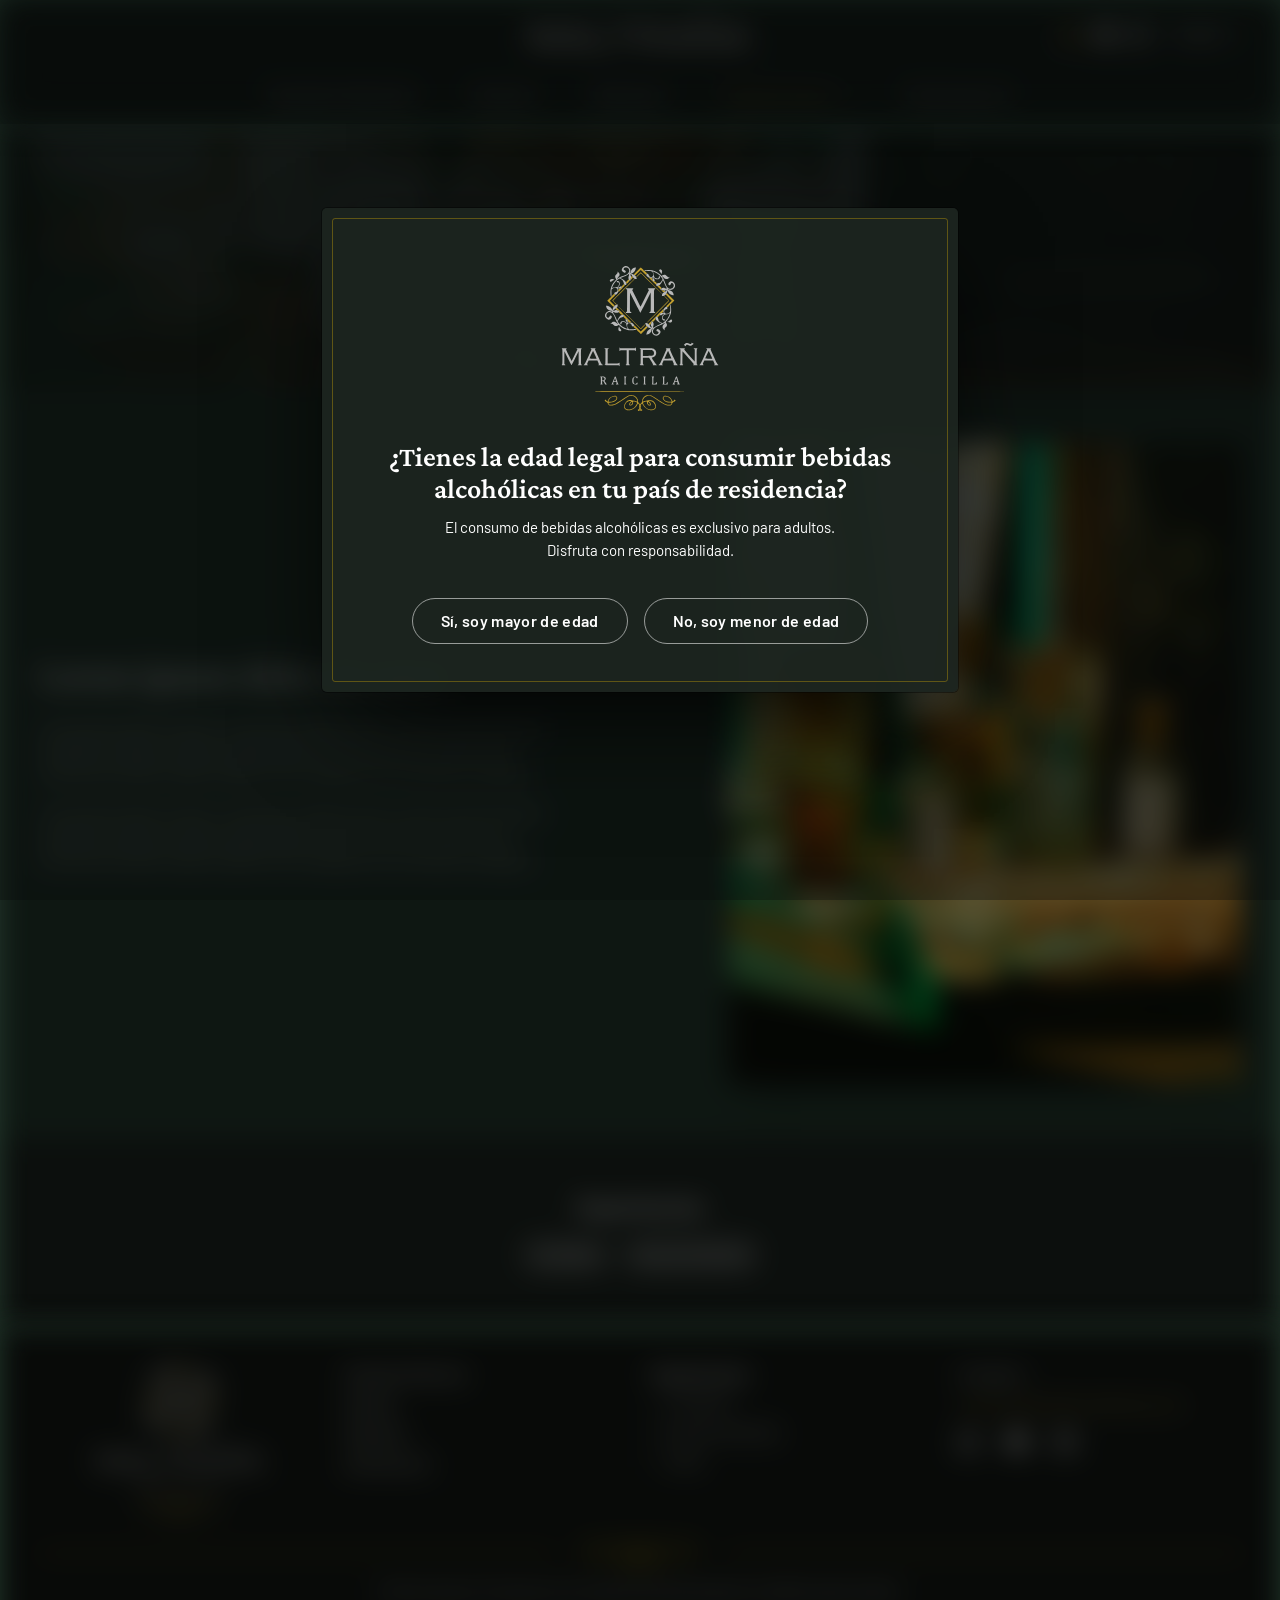
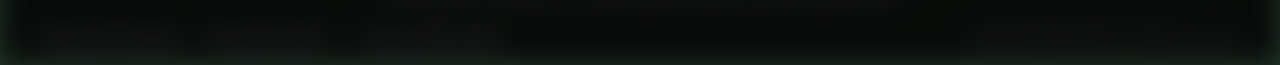
==== commit 88578137: "Rediseño todas las paginas mobile y desktop Rediseño de inicio, menú móvil, coctelería, distribución" ====
--- a/catas.html
+++ b/catas.html
@@ -2,8 +2,8 @@
 <html lang="es" data-bs-theme="dark" data-theme="dark">
 <head>
 <meta charset="utf-8">
+<meta name="viewport" content="width=device-width, initial-scale=1">
 <meta name="robots" content="noindex, nofollow">
-<meta name="viewport" content="width=device-width, initial-scale=1">
 <title>Catas</title>
 <meta name="description" content="[COPY PENDIENTE: meta descripción]">
 
@@ -13,6 +13,12 @@
 <link rel="preconnect" href="https://fonts.googleapis.com">
 <link rel="preconnect" href="https://fonts.gstatic.com" crossorigin>
 <link href="https://fonts.googleapis.com/css2?family=Barlow:wght@400;500;600&family=Crimson+Pro:wght@400;600;700&display=swap" rel="stylesheet">
+<!-- Favicon: "M" simple en la pestaña; monograma completo en iPhone/Android -->
+<link rel="icon" href="assets/favicon/favicon.svg" type="image/svg+xml">
+<link rel="icon" href="assets/favicon/favicon-32.png" sizes="32x32" type="image/png">
+<link rel="apple-touch-icon" href="assets/favicon/apple-touch-icon.png">
+<link rel="manifest" href="assets/favicon/site.webmanifest">
+<meta name="theme-color" content="#1D2520">
 <link href="tokens.css" rel="stylesheet">
 <!-- Si no hay cookie de mayoría de edad, la página arranca desenfocada (evita un destello) -->
 <script>if(!document.cookie.split('; ').includes('mlt_mayor_edad=1'))document.documentElement.classList.add('mlt-gated');</script>
@@ -34,8 +40,8 @@
       <div class="mlt-agegate__step" data-agegate-step="ask">
         <h2 class="mlt-agegate__title" id="mlt-agegate-title">¿Tienes la edad legal para consumir bebidas alcohólicas en tu país de residencia?</h2>
         <p class="mlt-agegate__text">El consumo de bebidas alcohólicas es exclusivo para adultos. Disfruta con responsabilidad.</p>
-        <div class="d-flex flex-column flex-sm-row justify-content-center gap-2 gap-sm-3 w-100">
-          <button class="btn mlt-btn" type="button" data-agegate="yes">Sí, soy mayor de edad</button>
+        <div class="mlt-agegate__actions d-flex flex-column flex-sm-row justify-content-center gap-2 gap-sm-3 w-100">
+          <button class="btn mlt-btn mlt-btn--outline" type="button" data-agegate="yes">Sí, soy mayor de edad</button>
           <button class="btn mlt-btn mlt-btn--outline" type="button" data-agegate="no">No, soy menor de edad</button>
         </div>
       </div>
@@ -75,8 +81,8 @@
 
       <div class="collapse navbar-collapse justify-content-md-center w-100 mt-md-3" id="mlt-nav">
         <ul class="navbar-nav align-items-md-center">
+          <li class="nav-item"><a class="nav-link" href="raicillas-maltrana.html">Raicillas Maltraña</a></li>
           <li class="nav-item"><a class="nav-link" href="raicilla.html">Raicilla</a></li>
-          <li class="nav-item"><a class="nav-link" href="raicillas-maltrana.html">Raicillas Maltraña</a></li>
           <li class="nav-item"><a class="nav-link" href="maltrana.html">Maltraña</a></li>
           <li class="nav-item dropdown dropdown-center">
             <button class="nav-link dropdown-toggle active" type="button" data-bs-toggle="dropdown" aria-expanded="false">Experiencias</button>
@@ -87,6 +93,8 @@
             </ul>
           </li>
           <li class="nav-item"><a class="nav-link" href="distribucion.html">Distribución</a></li>
+          <!-- Contacto: solo en el menú de celular (en escritorio está en el footer) -->
+          <li class="nav-item d-md-none"><a class="nav-link" href="contacto.html">Contacto</a></li>
         </ul>
 
         <!-- WhatsApp + redes + idioma: dentro del menú en celular, arriba a la derecha en escritorio -->
@@ -122,7 +130,11 @@
 </header>
 
 <main>
-  <section class="mlt-page-hero">
+  <section class="mlt-page-hero mlt-page-hero--photo">
+    <picture class="mlt-page-hero__bg" aria-hidden="true">
+      <source type="image/avif" srcset="assets/img/catas/hero.avif">
+      <img src="assets/img/catas/hero.webp" alt="" width="1600" height="1066">
+    </picture>
     <div class="container-xxl text-center">
       <nav aria-label="Ruta de navegación">
         <ol class="breadcrumb mlt-breadcrumb justify-content-center"><li class="breadcrumb-item">Experiencias</li><li class="breadcrumb-item active" aria-current="page">Catas</li></ol>
@@ -141,7 +153,12 @@
           <p>Lorem ipsum dolor sit amet, consectetur adipiscing elit, sed do eiusmod tempor incididunt ut labore et dolore magna aliqua. Ut enim ad minim veniam, quis nostrud exercitation ullamco laboris nisi ut aliquip ex ea commodo consequat.</p>
           <p>Lorem ipsum dolor sit amet, consectetur adipiscing elit, sed do eiusmod tempor incididunt ut labore et dolore magna aliqua. Ut enim ad minim veniam, quis nostrud exercitation ullamco laboris nisi ut aliquip ex ea commodo consequat.</p>
         </div>
-        <div class="mlt-media"><div class="mlt-ph" data-ph="Foto: catas"></div></div>
+        <div class="mlt-media">
+          <picture>
+            <source type="image/avif" srcset="assets/img/catas/catas.avif">
+            <img src="assets/img/catas/catas.webp" alt="Botellas de Maltraña con cócteles en una cata" width="1200" height="1500" loading="lazy">
+          </picture>
+        </div>
       </div>
     </div>
   </section>
@@ -157,15 +174,15 @@
 
 <footer class="mlt-footer">
   <div class="container-xxl">
-    <div class="row gy-4 text-center text-md-start">
-      <div class="col-12 col-md-3 d-flex justify-content-center justify-content-md-start">
+    <div class="row gy-4">
+      <div class="col-12 col-md-3 mlt-footer__brand">
         <a href="index.html"><img class="mlt-footer__logo" src="assets/svg/logo-oficial.svg" alt="Maltraña Raicilla" width="300" height="280"></a>
       </div>
 
       <nav class="col-6 col-md-3" aria-label="Secciones">
         <ul class="mlt-footer__list">
+          <li><a href="raicillas-maltrana.html">Raicillas Maltraña</a></li>
           <li><a href="raicilla.html">Raicilla</a></li>
-          <li><a href="raicillas-maltrana.html">Raicillas Maltraña</a></li>
           <li><a href="maltrana.html">Maltraña</a></li>
           <li><a href="distribucion.html">Distribución</a></li>
         </ul>
@@ -181,30 +198,16 @@
         </ul>
       </nav>
 
-      <div class="col-12 col-md-3">
+      <div class="col-12 col-md-3 mlt-footer__contact">
         <ul class="mlt-footer__list">
           <li><a href="contacto.html">Contacto</a></li>
           <li><a class="mlt-footer__mail" href="mailto:contacto@raicilla-maltrana.com">contacto@raicilla-maltrana.com</a></li>
         </ul>
-        <ul class="mlt-social justify-content-center justify-content-md-start mt-1">
+        <ul class="mlt-social mt-1">
           <li><a class="mlt-social__wa" href="#" aria-label="WhatsApp"><i class="bi bi-whatsapp" aria-hidden="true"></i></a></li>
           <li><a href="#" aria-label="Facebook"><i class="bi bi-facebook" aria-hidden="true"></i></a></li>
           <li><a href="#" aria-label="Instagram"><i class="bi bi-instagram" aria-hidden="true"></i></a></li>
         </ul>
-      </div>
-    </div>
-
-    <!-- Sellos y leyendas sanitarias -->
-    <div class="mlt-footer__seals d-flex flex-column flex-md-row align-items-center justify-content-md-between gap-3 mt-4">
-      <ul class="list-unstyled d-flex gap-3 m-0">
-        <!-- LOGO PENDIENTE: Consejo Mexicano Promotor de la Raicilla -->
-        <li class="mlt-seal">CMPR</li>
-        <!-- LOGO PENDIENTE: 100% Agave Maximiliana -->
-        <li class="mlt-seal">100% Agave Maximiliana</li>
-      </ul>
-      <div class="mlt-footer__warnings text-center text-md-end">
-        <p class="m-0">Evite el exceso.</p>
-        <p class="m-0">El exceso en el consumo de este producto es dañino para la salud.</p>
       </div>
     </div>
 
@@ -214,13 +217,17 @@
       <span class="mlt-divider__line"></span>
     </div>
 
-    <div class="d-flex flex-column flex-md-row align-items-center justify-content-md-between gap-1 gap-md-2 mlt-footer__legal">
-      <p class="m-0 order-2 order-md-1">2026. Matraña Raicilla. All rights reserved.</p>
-      <ul class="list-unstyled d-flex flex-wrap justify-content-center gap-3 gap-md-4 m-0 order-1 order-md-2">
+    <!-- Leyendas sanitarias en un solo párrafo, centrado bajo el ornamento -->
+    <p class="mlt-footer__warnings">Evite el exceso. El exceso en el consumo de este producto es dañino para la salud.</p>
+
+    <!-- Legales juntos como grupo; después, el aviso de derechos -->
+    <div class="mlt-footer__legal d-md-flex align-items-center justify-content-between">
+      <ul class="mlt-footer__legal-links list-unstyled m-0">
         <li><a href="privacidad.html">Politica de Privacidad</a></li>
         <li><a href="cookies.html">Politica de Cookies</a></li>
         <li><a href="consumo-responsable.html">Consumo Responsable</a></li>
       </ul>
+      <p class="mlt-footer__copy m-0">2026. Maltraña Raicilla. All rights reserved.</p>
     </div>
   </div>
 </footer>
--- a/style.css
+++ b/style.css
@@ -39,9 +39,11 @@
 
   /* Margen mínimo a los lados: la página nunca toca los bordes (20px → 48px) */
   --mlt-page-gutter: clamp(2.5rem, 6vw, 6rem);
-  --mlt-section-py: clamp(3rem, 5vw, 4.5rem);   /* mismo espacio arriba y abajo de cada sección */
-  --mlt-radius: 12px;           /* redondeo sutil: fotos y submenús */
-  --mlt-radius-sm: 8px;
+  --mlt-section-py: clamp(2.25rem, 4.25vw, 3.5rem); /* espacio común arriba y abajo de TODAS las secciones */
+  --mlt-hero-py: clamp(2.5rem, 5vw, 4rem);         /* primera sección con título y foto: más baja */
+  --mlt-radius: 5px;
+  --mlt-radius-img: 4px;        /* imágenes */            /* redondeo casi imperceptible: nítido pero no un rectángulo duro */
+  --mlt-radius-sm: 3px;
   --mlt-header-h: 64px;
   /* Sombra casi imperceptible para dar profundidad a todas las imágenes */
   --mlt-shadow-img: 0 1px 2px rgba(0, 0, 0, .18), 0 16px 36px -16px rgba(0, 0, 0, .55);
@@ -70,7 +72,7 @@
    2. HEADER (fijo con .sticky-top de Bootstrap)
    ============================================================ */
 .mlt-header {
-  background: rgba(29, 37, 32, .82);              /* --surface con 18% de transparencia */
+  background: rgba(22, 29, 25, .88);              /* un tono más oscuro que --surface */
   border-bottom: 1px solid rgba(255, 255, 255, .05); /* filete apenas perceptible */
   -webkit-backdrop-filter: blur(14px) saturate(140%);
   backdrop-filter: blur(14px) saturate(140%);
@@ -78,7 +80,7 @@
 .mlt-header__logo { display: block; height: 26px; width: auto; }
 
 .mlt-header .navbar {
-  --bs-navbar-color: var(--text);
+  --bs-navbar-color: rgba(255, 255, 255, .78);   /* menú un tono abajo del logo */
   --bs-navbar-hover-color: var(--gold);
   --bs-navbar-active-color: var(--gold);
   --bs-navbar-toggler-border-color: transparent;
@@ -99,7 +101,7 @@
 
 .mlt-header .dropdown-menu {
   --bs-dropdown-bg: rgba(29, 37, 32, .98);
-  --bs-dropdown-border-color: rgba(191, 154, 61, .25);
+  --bs-dropdown-border-color: transparent;
   --bs-dropdown-border-radius: var(--mlt-radius);
   --bs-dropdown-padding-x: .375rem;
   --bs-dropdown-padding-y: .375rem;
@@ -142,15 +144,16 @@
   .mlt-header .navbar { padding-block: .75rem .25rem; }
   .mlt-header .navbar-brand { padding-block: .25rem; }
   .mlt-header__logo { height: 32px; }
-  .mlt-header .navbar-collapse { margin-top: .25rem !important; }
+  .mlt-header .navbar-collapse { margin-top: 1rem !important; }   /* aire entre logo y menú */
   .mlt-header .navbar-nav { gap: 2.25rem; }
   .mlt-header .nav-link { padding-block: .375rem; }
   .mlt-header__utils {
     position: absolute;            /* superposición puntual: permitido */
-    top: .5rem;
+    top: .125rem;                  /* arriba, sin alinearse al logo */
     right: calc(var(--bs-gutter-x) * .5);
     padding: 0;
-    gap: 2rem;                     /* separa redes del idioma */
+    align-items: center;           /* iconos centrados con "English" */
+    gap: 1rem;                     /* redes e idioma más cerca */
   }
   .mlt-header .mlt-social { gap: 0; }   /* redes juntas entre sí */
   .mlt-social a { min-width: 34px; min-height: 36px; font-size: 1.25rem; }  /* 20px en tablet/escritorio */
@@ -240,7 +243,7 @@
 }
 
 /* Imagen */
-.mlt-product__media { margin: 0; aspect-ratio: 4 / 5; overflow: hidden; border-radius: var(--mlt-radius); box-shadow: var(--mlt-shadow-img); }
+.mlt-product__media { margin: 0; aspect-ratio: 4 / 5; overflow: hidden; border-radius: var(--mlt-radius-img); box-shadow: var(--mlt-shadow-img); }
 .mlt-product--light .mlt-product__media { box-shadow: var(--mlt-shadow-img-light); }
 /* --mlt-zoom lo actualiza main.js al hacer scroll (1 → 1.08 máximo) */
 .mlt-product__media img {
@@ -370,23 +373,24 @@
    4. FOOTER
    ============================================================ */
 .mlt-footer { background: var(--bg); padding-block: 2rem .75rem; font-size: 1rem; }
-.mlt-footer__logo { width: 150px; height: auto; }
+.mlt-footer__logo { width: 170px; height: auto; }
+.mlt-footer__brand { display: flex; justify-content: center; align-items: center; }
 .mlt-footer__list { list-style: none; margin: 0; padding: 0; }
-.mlt-footer a { color: var(--text); text-decoration: none; display: inline-block; padding-block: .5rem; }
+.mlt-footer a { color: var(--text); text-decoration: none; display: inline-block; padding-block: .25rem; }
 .mlt-footer a:hover { color: var(--gold); }
 .mlt-footer .mlt-footer__mail { color: var(--gold); overflow-wrap: anywhere; }
 .mlt-footer .mlt-footer__mail:hover { color: var(--text); }
 .mlt-footer__label { display: inline-block; padding-block: .5rem; }
-.mlt-footer .mlt-social a { justify-content: flex-start; min-width: 44px; }
+.mlt-footer .mlt-social a { justify-content: flex-start; min-width: 40px; min-height: 40px; }
 .mlt-footer .mlt-divider { gap: 1.5rem; }
 .mlt-footer .mlt-divider__line { flex: 1 1 auto; }
 .mlt-footer .mlt-divider__ornament { width: 120px; }
 .mlt-footer__legal { font-size: var(--mlt-fs-small); }   /* 15px: el texto más chico */
-.mlt-footer__legal a { padding-block: .75rem; }
+.mlt-footer__legal a { padding-block: .25rem; }
 .mlt-footer__legal p { padding-block: .25rem; }
 
 @media (min-width: 768px) {
-  .mlt-footer a, .mlt-footer__label { padding-block: .3125rem; }
+  .mlt-footer a, .mlt-footer__label { padding-block: .1875rem; }
   .mlt-footer__legal a { padding-block: .375rem; }   /* pegados a la línea de arriba */
 }
 
@@ -415,24 +419,31 @@
 
 .mlt-agegate .modal-content {
   align-items: center;
-  gap: 1.5rem;
-  padding: 2.5rem 1.75rem 1.5rem;
+  gap: 1.75rem;
+  padding: 3rem 1.75rem 2.75rem;
   text-align: center;
   color: var(--text);
-  background: rgba(29, 37, 32, .92);
-  border: 1px solid rgba(191, 154, 61, .35);
+  background: rgba(29, 37, 32, .96);
+  border: 0;
   border-radius: var(--mlt-radius);
-  box-shadow: 0 30px 80px -20px rgba(0, 0, 0, .7);
-}
-.mlt-agegate .modal-dialog { max-width: 560px; }
+  box-shadow: 0 40px 100px -24px rgba(0, 0, 0, .9), 0 0 0 1px rgba(0, 0, 0, .4);
+}
+.mlt-agegate .modal-dialog { max-width: 660px; padding-inline: .75rem; }
+/* Marco dorado fino DENTRO del contenedor */
+.mlt-agegate .modal-content::before {
+  content: ""; position: absolute; inset: 10px; pointer-events: none;
+  border: 1px solid rgba(197, 160, 9, .4); border-radius: var(--mlt-radius-sm);
+}
+@media (min-width: 576px) { .mlt-agegate .modal-content { padding: 3.5rem 3.5rem 3rem; } }
 .mlt-agegate .mlt-btn { white-space: nowrap; }
-.mlt-agegate__logo { width: 170px; height: auto; }
+.mlt-agegate__logo { width: 160px; height: auto; }
 .mlt-agegate__ornament { width: 120px; height: auto; margin-top: -.5rem; }
-.mlt-agegate__step { display: grid; gap: 1rem; justify-items: center; }
+.mlt-agegate__step { display: grid; gap: 1.25rem; justify-items: center; width: 100%; }
 .mlt-agegate__step[hidden] { display: none; }
-.mlt-agegate__title { font-family: var(--font-display); font-weight: 600; font-size: clamp(1.375rem, 1.2rem + .8vw, 1.75rem); text-wrap: balance; line-height: 1.15; margin: 0; color: var(--text); }
+.mlt-agegate__title { font-family: var(--font-display); font-weight: 600; font-size: clamp(1.375rem, 1.2rem + .8vw, 1.75rem); text-wrap: balance; max-width: 36ch; line-height: 1.15; margin: 0; color: var(--text); }
 .mlt-agegate__title:focus { outline: none; }
-.mlt-agegate__text { margin: 0; max-width: 34ch; }
+.mlt-agegate__text { margin: -.625rem 0 0; max-width: 52ch; line-height: 1.55; }   /* pegado al título */
+.mlt-agegate__actions { margin-top: 1rem; }   /* más separado de los botones */
 .mlt-agegate__legal {
   margin: .5rem 0 0;
   padding-top: 1rem;
@@ -457,7 +468,7 @@
   --bs-btn-active-color: #1A1713;
   --bs-btn-active-bg: #B8923F;
   --bs-btn-active-border-color: #B8923F;
-  --bs-btn-border-radius: var(--mlt-radius-sm);
+  --bs-btn-border-radius: 999px;   /* botones: muy redondeados */
   min-width: 7.5rem;
   letter-spacing: .02em;
 }
@@ -476,6 +487,8 @@
 /* En el header y footer se distingue en dorado */
 .mlt-social .mlt-social__wa { color: var(--gold); }
 .mlt-social .mlt-social__wa:hover { color: var(--text); }
+.mlt-footer .mlt-social .mlt-social__wa { color: var(--text); }   /* en el footer, blanco */
+.mlt-footer .mlt-social .mlt-social__wa:hover { color: var(--gold); }
 
 /* Botón flotante en celular: abajo a la derecha, al alcance del pulgar */
 .mlt-wa {
@@ -500,58 +513,43 @@
 .mlt-reg { font-size: .55em; vertical-align: super; line-height: 0; margin-left: .05em; }
 
 /* ============================================================
-   7. FOOTER: sellos y leyendas
-   ============================================================ */
-/* Marcadores de los logos (CMPR, 100% Agave Maximiliana) hasta tener los archivos */
-.mlt-seal {
-  display: grid; place-items: center;
-  min-width: 88px; height: 56px; padding: 0 .75rem;
-  border: 1px dashed rgba(255, 255, 255, .35); border-radius: var(--mlt-radius-sm);
-  font-size: .75rem; line-height: 1.2; text-align: center; color: rgba(255, 255, 255, .7);
-}
-.mlt-footer__warnings { font-size: var(--mlt-fs-small); color: rgba(255, 255, 255, .8); }
+   7. FOOTER: leyendas (ver sección 12)
+   ============================================================ */
 
 /* ============================================================
    8. INICIO: mosaico (bento)
    ============================================================ */
-.mlt-home { padding-block: clamp(1rem, 2.5vw, 2rem); background: linear-gradient(135deg, var(--band-deep) 0%, var(--band) 60%); }
-
-/* Celular: 2 columnas. Producto arriba a todo lo ancho */
+.mlt-home { padding-block: var(--mlt-section-py); background: linear-gradient(135deg, var(--band-deep) 0%, var(--band) 60%); }
+
+/* Celular: producto, Experiencias, y Maltraña + Raicilla lado a lado */
 .mlt-bento {
   display: grid;
   gap: .75rem;
   grid-template-columns: repeat(2, minmax(0, 1fr));
   grid-template-areas:
     "prod prod"
-    "rai  mal"
     "exp  exp"
-    "dis  dis";
-}
-.mlt-tile--prod { grid-area: prod; min-height: 400px; }
-.mlt-tile--rai  { grid-area: rai;  min-height: 240px; }
-.mlt-tile--exp  { grid-area: exp;  min-height: 240px; }
-.mlt-tile--mal  { grid-area: mal;  min-height: 240px; }
-.mlt-tile--dis  { grid-area: dis;  min-height: 240px; }
-
-/* Tablet y escritorio: todo el mosaico cabe en una pantalla */
+    "mal  rai";
+}
+.mlt-tile--prod { grid-area: prod; min-height: 260px; }
+.mlt-tile--exp  { grid-area: exp;  min-height: 220px; }
+.mlt-tile--mal  { grid-area: mal;  min-height: 200px; }
+.mlt-tile--rai  { grid-area: rai;  min-height: 200px; }
+
+/* Tablet y escritorio: Raicillas Maltraña vertical ancho, Experiencias vertical
+   más angosto, y Maltraña / Raicilla chicos uno sobre otro */
 @media (min-width: 768px) {
   .mlt-bento {
     gap: 1rem;
-    grid-template-columns: 1.15fr 1fr 1fr;
+    grid-template-columns: 1.25fr .95fr 1fr;
     grid-template-areas:
-      "prod rai mal"
-      "prod exp dis";
-    grid-template-rows: repeat(2, clamp(240px, calc((100svh - var(--mlt-header-h) - 4rem) / 2), 380px));
-  }
-  .mlt-tile--prod, .mlt-tile--rai, .mlt-tile--exp, .mlt-tile--mal, .mlt-tile--dis { min-height: 0; }
-}
-@media (min-width: 1200px) {
-  .mlt-bento {
-    grid-template-columns: 1.2fr 1fr 1fr 1fr;
-    grid-template-areas:
-      "prod rai mal mal"
-      "prod exp dis dis";
-  }
+      "prod exp mal"
+      "prod exp rai";
+    grid-template-rows: repeat(2, clamp(210px, calc((100svh - var(--mlt-header-h) - 12rem) / 2), 300px));
+  }
+  .mlt-tile--prod, .mlt-tile--rai, .mlt-tile--exp, .mlt-tile--mal { min-height: 0; }
+  /* Experiencias: sus tres opciones una debajo de otra */
+  .mlt-tile--exp .mlt-tile__links { flex-direction: column; align-items: flex-start; }
 }
 
 /* Recuadro */
@@ -561,7 +559,7 @@
   flex-direction: column;
   justify-content: flex-end;
   overflow: hidden;
-  border-radius: var(--mlt-radius);
+  border-radius: var(--mlt-radius-img);
   background: var(--surface);
   isolation: isolate;
   box-shadow: var(--mlt-shadow-img);
@@ -590,7 +588,7 @@
   position: absolute; top: 1rem; right: 1rem;
   display: grid; place-items: center;
   width: 40px; height: 40px; border-radius: 50%;
-  background: rgba(255, 255, 255, .14);
+  background: rgba(20, 31, 25, .55);   /* verde oscuro difuminado */
   -webkit-backdrop-filter: blur(6px); backdrop-filter: blur(6px);
   color: var(--text); font-size: 1rem;
   transition: background-color .3s, color .3s, border-color .3s, transform .3s;
@@ -623,16 +621,16 @@
 .mlt-ph::before {
   content: attr(data-ph);
   position: absolute; top: 1rem; left: 1rem;
-  padding: .25rem .5rem; border-radius: 4px;
+  padding: .25rem .5rem; border-radius: var(--mlt-radius-sm);
   font-size: .75rem; letter-spacing: .08em; text-transform: uppercase;
-  color: rgba(255, 255, 255, .6); border: 1px dashed rgba(255, 255, 255, .3);
+  color: rgba(255, 255, 255, .6); background: rgba(0, 0, 0, .25);
   max-width: calc(100% - 5rem);   /* no choca con la flecha */
 }
 
 /* ---------- Banda del horno ---------- */
 .mlt-horno { background: var(--surface); padding-block: var(--mlt-section-py); }
 .mlt-horno__grid { display: grid; gap: 1.5rem; align-items: center; }
-.mlt-horno__media { position: relative; aspect-ratio: 4 / 3; overflow: hidden; border-radius: var(--mlt-radius); isolation: isolate; box-shadow: var(--mlt-shadow-img); }
+.mlt-horno__media { position: relative; aspect-ratio: 4 / 3; overflow: hidden; border-radius: var(--mlt-radius-img); isolation: isolate; box-shadow: var(--mlt-shadow-img); }
 .mlt-horno__ornament { width: 120px; height: auto; }
 .mlt-horno__title { font-family: var(--font-display); font-weight: 600; font-size: var(--mlt-fs-display); line-height: 1.15; margin: 1rem 0 0; }
 .mlt-horno__text { margin: 1rem 0 0; max-width: 52ch; line-height: 1.5; }
@@ -644,7 +642,7 @@
 /* ============================================================
    9. FOOTER: jerarquía de Experiencias
    ============================================================ */
-.mlt-footer__parent { margin: 0; padding-block: .5rem; font-weight: 600; letter-spacing: .02em; color: var(--text); }
+.mlt-footer__parent { margin: 0; padding-block: .25rem; font-weight: 600; letter-spacing: .02em; color: var(--text); }
 .mlt-footer__sub {
   display: inline-block;
   text-align: left;
@@ -659,7 +657,7 @@
   width: 1px; background: rgba(255, 255, 255, .4);
 }
 @media (min-width: 768px) { .mlt-footer__sub::before { top: .5rem; bottom: .5rem; } }
-@media (min-width: 768px) { .mlt-footer__parent { padding-block: .3125rem; } }
+@media (min-width: 768px) { .mlt-footer__parent { padding-block: .1875rem; } }
 
 /* ============================================================
    10. PÁGINAS INTERIORES
@@ -668,6 +666,7 @@
 .mlt-page-hero__title { font-family: var(--font-display); font-weight: 600; font-size: clamp(2.25rem, 1.7rem + 2vw, 3.25rem); line-height: 1.1; margin: 0; }
 .mlt-page-hero__ornament { width: 140px; height: auto; margin-top: .75rem; }
 .mlt-page-hero__lead { max-width: 60ch; margin: 1rem auto 0; }
+.mlt-page-hero__lead--wide { max-width: 100ch; }
 
 /* Migas de pan (componente breadcrumb de Bootstrap) */
 .mlt-breadcrumb {
@@ -687,7 +686,7 @@
   .mlt-split { grid-template-columns: 1.1fr .9fr; gap: clamp(2rem, 5vw, 5rem); }
   .mlt-split--reverse > :first-child { order: 2; }
 }
-.mlt-media { position: relative; aspect-ratio: 4 / 5; overflow: hidden; border-radius: var(--mlt-radius); isolation: isolate; box-shadow: var(--mlt-shadow-img); }
+.mlt-media { position: relative; aspect-ratio: 4 / 5; overflow: hidden; border-radius: var(--mlt-radius-img); isolation: isolate; box-shadow: var(--mlt-shadow-img); }
 @media (min-width: 768px) { .mlt-split .mlt-media { max-height: 640px; } }
 
 .mlt-h2 { font-family: var(--font-display); font-weight: 600; font-size: clamp(1.75rem, 1.45rem + 1vw, 2.25rem); line-height: 1.15; margin: 0 0 1.25rem; }
@@ -698,17 +697,6 @@
 .mlt-prose-block--center { margin-inline: auto; text-align: center; }
 .mlt-em { font-weight: 600; }
 
-/* Pasos del proceso */
-.mlt-steps { list-style: none; margin: 2.5rem 0 0; padding: 0; display: grid; gap: 1rem; }
-@media (min-width: 768px) { .mlt-steps { grid-template-columns: repeat(2, 1fr); } }
-@media (min-width: 1200px) { .mlt-steps { grid-template-columns: repeat(3, 1fr); } }
-.mlt-step { position: relative; padding: 1.5rem; border: 1px solid rgba(255, 255, 255, .12); border-radius: var(--mlt-radius); background: rgba(255, 255, 255, .02); }
-.mlt-step__num { display: block; font-family: var(--font-display); font-weight: 600; font-size: 2rem; line-height: 1; color: var(--gold); margin-bottom: .75rem; }
-.mlt-step__text { margin: 0; line-height: 1.55; }
-/* El horno destaca: ocupa más espacio y lleva foto */
-.mlt-step--horno { border-color: rgba(191, 154, 61, .55); }
-.mlt-step__media { aspect-ratio: 16 / 10; margin-bottom: 1rem; }
-@media (min-width: 768px) { .mlt-step--horno { grid-row: span 2; } }
 .mlt-closing { max-width: 60ch; margin: 3rem auto 0; }
 .mlt-closing__ornament, .mlt-quote__ornament { width: 140px; height: auto; margin-top: 1rem; }
 
@@ -728,7 +716,7 @@
 /* Tarjetas (Distribución) */
 .mlt-cards { display: grid; gap: 1rem; }
 @media (min-width: 768px) { .mlt-cards { grid-template-columns: repeat(2, 1fr); } }
-.mlt-card { padding: 1.75rem; border: 1px solid rgba(255, 255, 255, .12); border-radius: var(--mlt-radius); background: rgba(255, 255, 255, .02); }
+.mlt-card { padding: 1.75rem; border-radius: var(--mlt-radius); background: rgba(255, 255, 255, .04); box-shadow: var(--mlt-shadow-img); }
 .mlt-card__title { font-family: var(--font-display); font-weight: 600; font-size: 1.375rem; margin: 0 0 1rem; color: var(--gold); }
 
 /* Llamado a la acción */
@@ -744,8 +732,8 @@
 /* Categorías: pastillas de Bootstrap (nav-pills); en celular se deslizan de lado */
 .mlt-cats {
   --bs-nav-pills-border-radius: 999px;
-  --bs-nav-pills-link-active-bg: var(--gold);
-  --bs-nav-pills-link-active-color: #1A1713;
+  --bs-nav-pills-link-active-bg: transparent;
+  --bs-nav-pills-link-active-color: var(--gold);
   --bs-nav-link-color: var(--text);
   --bs-nav-link-hover-color: var(--gold);
   --bs-nav-link-padding-x: 1.125rem;
@@ -759,7 +747,8 @@
   padding-bottom: .25rem;
 }
 .mlt-cats::-webkit-scrollbar { display: none; }
-.mlt-cats .nav-link { white-space: nowrap; background: rgba(255, 255, 255, .08); font-weight: 500; }
+.mlt-cats .nav-link { white-space: nowrap; background: transparent; border: 1px solid rgba(255, 255, 255, .7); font-weight: 500; }
+.mlt-cats .nav-link.active { border-color: var(--gold); }
 .mlt-cats .nav-link.active { font-weight: 600; }
 .mlt-cats__count { margin-left: .375rem; font-size: .8em; opacity: .65; }
 @media (min-width: 768px) { .mlt-cats { justify-content: center; flex-wrap: wrap; overflow: visible; } }
@@ -768,11 +757,324 @@
 @media (min-width: 768px) { .mlt-cocktails { grid-template-columns: repeat(2, 1fr); } }
 @media (min-width: 1200px) { .mlt-cocktails { grid-template-columns: repeat(3, 1fr); } }
 .mlt-cocktail {
-  padding: 1.375rem 1.5rem;
+  overflow: hidden;
   border-radius: var(--mlt-radius);
   background: rgba(255, 255, 255, .04);
   box-shadow: var(--mlt-shadow-img);
 }
-.mlt-cocktail__name { font-family: var(--font-display); font-weight: 600; font-size: 1.375rem; line-height: 1.15; margin: 0; }
-.mlt-cocktail__place { margin: .375rem 0 .75rem; font-size: var(--mlt-fs-small); color: var(--gold); }
-.mlt-cocktail__recipe { margin: 0; line-height: 1.5; color: rgba(255, 255, 255, .85); }
+.mlt-cocktail__name { font-family: var(--font-display); font-weight: 600; font-size: 1.625rem; line-height: 1.1; margin: 0; }
+.mlt-cocktail__place { margin: .125rem 0 1rem;   /* pegado al título, separado de la receta */ font-size: .75rem; font-weight: 500; letter-spacing: .1em; text-transform: uppercase; color: var(--gold); }
+.mlt-cocktail__recipe { margin: 0; line-height: 1.4; color: rgba(255, 255, 255, .85); }
+
+/* ============================================================
+   12. AJUSTES 21 NOV: agave, footer, fondos con foto, galería
+   ============================================================ */
+
+/* Ícono del mosaico: agave en reposo → flecha al pasar el cursor */
+.mlt-tile__arrow > * { position: absolute; transition: opacity .3s, transform .3s; }
+.mlt-tile__agave { width: 20px; height: 20px; }
+.mlt-tile__arrow i { opacity: 0; transform: scale(.6); }
+@media (hover: hover) {
+  .mlt-tile:hover .mlt-tile__agave { opacity: 0; transform: scale(.6); }
+  .mlt-tile:hover .mlt-tile__arrow i { opacity: 1; transform: none; }
+}
+
+/* Viñetas de agave en las pestañas de producto */
+.mlt-tabs .mlt-list, .mlt-pillar__list { list-style: none; padding-left: 0; }
+.mlt-tabs .mlt-list li, .mlt-pillar__list li { position: relative; padding-left: 1.625rem; }
+.mlt-tabs .mlt-list li::before, .mlt-pillar__list li::before {
+  content: ""; position: absolute; left: 0; top: .15em;
+  width: 1.05rem; height: 1.05rem;
+  background: url("assets/svg/agave.svg") center / contain no-repeat;
+}
+
+/* Inicio: textura de agaves casi imperceptible bajo el verde */
+.mlt-home { position: relative; isolation: isolate; overflow: hidden; }
+.mlt-home__bg { position: absolute; inset: 0; z-index: -1; }
+.mlt-home__bg img { width: 100%; height: 100%; object-fit: cover; }
+/* Velo verde oscuro encima de la foto: se siente como fondo, no como imagen */
+.mlt-home__bg::after { content: ""; position: absolute; inset: 0; background: linear-gradient(160deg, rgba(14, 22, 17, .9) 0%, rgba(18, 30, 23, .84) 100%); }
+
+/* Banda del horno: título → ornamento → texto → botón, centrados */
+.mlt-horno__content { text-align: center; }
+.mlt-horno__title { margin-top: 0; }
+.mlt-horno__ornament { display: block; width: 130px; margin: .75rem auto 0; }
+.mlt-horno__text { margin-inline: auto; }
+.mlt-horno__media img { width: 100%; height: 100%; object-fit: cover; display: block; }
+/* Botón a todo lo ancho en celular (alcance del pulgar) */
+.mlt-btn--block { width: 100%; }
+@media (min-width: 768px) { .mlt-btn--block { width: auto; } }
+
+/* Fotos dentro de .mlt-media */
+.mlt-media picture, .mlt-media img { display: block; width: 100%; height: 100%; }
+.mlt-media img { object-fit: cover; }
+
+/* Título como SVG (página Raicilla) */
+.mlt-page-hero__svg { width: clamp(150px, 16vw, 200px); height: auto; }
+
+/* Hero con foto de fondo (Maltraña) */
+.mlt-page-hero--photo { position: relative; isolation: isolate; overflow: hidden; padding-block: var(--mlt-hero-py); }
+.mlt-page-hero__bg { position: absolute; inset: 0; z-index: -2; }
+.mlt-page-hero__bg img { width: 100%; height: 100%; object-fit: cover; }
+.mlt-page-hero--photo::after {
+  content: ""; position: absolute; inset: 0; z-index: -1;
+  background: linear-gradient(135deg, rgba(26, 43, 34, .86) 0%, rgba(20, 31, 25, .72) 100%);   /* verde oscuro de marca; la foto apenas se asoma */
+}
+
+/* Foto primero en celular, a todo lo ancho (Maltraña) */
+@media (max-width: 767.98px) {
+  .mlt-split--photo-first > .mlt-media {
+    order: -1;
+    margin-inline: calc(var(--bs-gutter-x) * -.5);
+    margin-top: calc(var(--mlt-section-py) * -1);
+    border-radius: 0;
+    aspect-ratio: 4 / 5;
+  }
+}
+
+/* Galería deslizable */
+.mlt-gallery { background: var(--surface); padding-block: 0 var(--mlt-section-py); }
+.mlt-gallery__track {
+  display: flex; gap: .75rem; margin: 0; padding: 0 calc(var(--mlt-page-gutter) * .5); list-style: none;
+  overflow-x: auto; scroll-snap-type: x mandatory; scroll-padding-inline: calc(var(--mlt-page-gutter) * .5);
+  scrollbar-width: none;
+}
+.mlt-gallery__track::-webkit-scrollbar { display: none; }
+.mlt-gallery__item { flex: 0 0 78%; aspect-ratio: 4 / 5; scroll-snap-align: start; border-radius: var(--mlt-radius-img); overflow: hidden; box-shadow: var(--mlt-shadow-img); }
+.mlt-gallery__item img { width: 100%; height: 100%; object-fit: cover; display: block; }
+@media (min-width: 768px) { .mlt-gallery__item { flex-basis: 38%; } }
+@media (min-width: 1200px) { .mlt-gallery__item { flex-basis: 24%; } }
+
+/* Lema sobre foto */
+.mlt-quote--photo { position: relative; isolation: isolate; overflow: hidden; padding-block: clamp(5rem, 14vw, 9rem); }
+.mlt-quote__bg { position: absolute; inset: 0; z-index: -2; }
+.mlt-quote__bg img { width: 100%; height: 100%; object-fit: cover; }
+.mlt-quote--photo::after { content: ""; position: absolute; inset: 0; z-index: -1; background: rgba(10, 14, 12, .62); }
+
+/* NOM (Distribución) */
+.mlt-nom {
+  display: flex; flex-wrap: wrap; align-items: baseline; gap: .25rem 1rem;
+  margin-top: 1rem; padding: 1.25rem 1.75rem;
+  border-radius: var(--mlt-radius); background: rgba(255, 255, 255, .04); box-shadow: var(--mlt-shadow-img);
+}
+.mlt-nom__title { margin: 0; font-family: var(--font-display); font-weight: 600; font-size: 1.375rem; color: var(--gold); }
+.mlt-nom__status { margin: 0; color: rgba(255, 255, 255, .8); }
+
+/* Coctelería: espacio para la foto de cada cóctel */
+.mlt-cocktail { display: grid; grid-template-columns: 120px 1fr; align-items: stretch; padding: .5rem; }
+/* La foto llega a los bordes de la tarjeta (arriba, abajo e izquierda) */
+.mlt-cocktail__media { position: relative; min-height: 100%; overflow: hidden; isolation: isolate; border-radius: var(--mlt-radius-img); }
+.mlt-cocktail__media img { position: absolute; inset: 0; width: 100%; height: 100%; object-fit: cover; }
+.mlt-cocktail__body { padding: .75rem .875rem .875rem 1.125rem; }
+.mlt-cocktail__media .mlt-ph::before { top: .375rem; left: .375rem; font-size: .625rem; padding: .125rem .25rem; max-width: calc(100% - .75rem); }
+@media (min-width: 1200px) { .mlt-cocktail { grid-template-columns: 136px 1fr; } }
+
+/* Contacto */
+.mlt-contact { display: grid; gap: 1rem; margin: 1.5rem 0 0; }
+.mlt-contact dt { font-size: .8125rem; font-weight: 500; letter-spacing: .1em; text-transform: uppercase; color: rgba(255, 255, 255, .6); }
+.mlt-contact dd { margin: .125rem 0 0; }
+.mlt-contact a { color: var(--gold); text-decoration: none; }
+.mlt-map { display: block; }
+.mlt-map__media { aspect-ratio: 4 / 3; }
+
+/* Footer: leyendas centradas bajo el ornamento; legales agrupados; derechos al final */
+.mlt-footer__warnings { margin: .75rem 0 0; text-align: center; font-size: var(--mlt-fs-small); color: rgba(255, 255, 255, .8); }
+.mlt-footer__legal { margin-top: 1.25rem; }
+.mlt-footer__legal-links { display: grid; gap: 0; }
+.mlt-footer__legal-links a { padding-block: .25rem; }
+@media (min-width: 768px) { .mlt-footer__legal-links a { padding-block: .125rem; } }
+.mlt-footer__copy { margin-top: 1rem !important; color: rgba(255, 255, 255, .7); }
+@media (min-width: 768px) {
+  .mlt-footer__legal-links { display: flex; gap: 1.75rem; }
+  .mlt-footer__copy { margin-top: 0 !important; }
+}
+
+/* ============================================================
+   13. AJUSTES 21 NOV (2): negritas, foto chaparra, proceso
+   ============================================================ */
+/* Negritas solo en frases clave dentro del texto */
+strong, b { font-weight: 600; color: inherit; }
+
+/* Foto horizontal y baja junto al texto (Raicilla, 2ª sección) */
+.mlt-split--short .mlt-media { aspect-ratio: 16 / 9; }
+@media (min-width: 768px) { .mlt-split--short .mlt-media { aspect-ratio: 16 / 11; max-height: 360px; } }
+
+/* Proceso: una foto por paso.
+   Celular/tablet: tarjetas que se deslizan de lado. Escritorio: 5 en línea. */
+.mlt-process {
+  --mlt-gap: 1rem;
+  display: flex; gap: var(--mlt-gap);
+  margin: 2.5rem 0 0; padding: 0 calc(var(--mlt-page-gutter) * .5);
+  list-style: none;
+  overflow-x: auto; scroll-snap-type: x mandatory;
+  scroll-padding-inline: calc(var(--mlt-page-gutter) * .5);
+  scrollbar-width: none;
+}
+.mlt-process::-webkit-scrollbar { display: none; }
+.mlt-process__step { flex: 0 0 80%; scroll-snap-align: start; display: flex; flex-direction: column; }
+.mlt-process__media { aspect-ratio: 4 / 5; }
+.mlt-process__num {
+  display: flex; align-items: center; gap: .75rem;
+  margin: 1.25rem 0 .625rem;
+  font-family: var(--font-display); font-weight: 600; font-size: 1.75rem; line-height: 1; color: var(--gold);
+}
+/* Filete dorado que une los pasos */
+.mlt-process__num::after { content: ""; flex: 1; height: 1px; background: rgba(197, 160, 9, .45); }
+.mlt-process__step:last-child .mlt-process__num::after { background: linear-gradient(to right, rgba(197, 160, 9, .45), transparent); }
+.mlt-process__text { margin: 0; line-height: 1.55; font-size: var(--mlt-fs-small); color: rgba(255, 255, 255, .86); }
+@media (min-width: 768px) { .mlt-process__step { flex-basis: 40%; } }
+@media (min-width: 1200px) {
+  .mlt-process {
+    max-width: 1140px; margin-inline: auto;   /* mismo ancho que .container-xxl */
+    display: grid; grid-template-columns: repeat(5, 1fr); gap: 1.5rem;
+    overflow: visible;
+  }
+}
+@media (min-width: 1400px) { .mlt-process { max-width: 1320px; } }
+
+/* ============================================================
+   14. FOTO POR TAMAÑO (Raicillas Maltraña)
+   Al pasar el cursor (o enfocar con teclado) por "250 ml" o "50 ml"
+   aparece la foto de ese tamaño encima; al salir, vuelve la original.
+   ============================================================ */
+@media (max-width: 767.98px) { .mlt-product__media { position: relative; } }   /* en escritorio ya es sticky */
+.mlt-product__alt {
+  position: absolute; inset: 0; width: 100%; height: 100%; object-fit: cover;
+  opacity: 0; transition: opacity .35s ease; pointer-events: none;
+}
+.mlt-product__media[data-show="250"] .mlt-product__alt[data-size="250"],
+.mlt-product__media[data-show="50"] .mlt-product__alt[data-size="50"] { opacity: 1; }
+.mlt-pill--size { cursor: default; transition: border-color .2s, color .2s; }
+.mlt-pill--size:hover, .mlt-pill--size:focus-visible { border-color: var(--gold); color: var(--gold); outline: none; }
+
+/* ============================================================
+   15. AJUSTES 21 NOV (4)
+   ============================================================ */
+
+/* Pastillas de tamaño como botones */
+button.mlt-pill { background: transparent; font-family: inherit; }
+.mlt-pill--size[aria-pressed="true"] { border-color: var(--gold); color: var(--gold); }
+.mlt-product--light .mlt-pill--size[aria-pressed="true"] { border-color: var(--gold-ink); color: var(--gold-ink); }
+
+/* Raicilla (celular): párrafo 1 y 2 → foto → párrafo 3 */
+@media (max-width: 767.98px) {
+  .mlt-split--short { display: flex; flex-direction: column; gap: 0; }
+  .mlt-split--short > .mlt-prose-block { display: contents; }
+  .mlt-split--short > .mlt-media { order: 2; margin-block: .5rem 1.5rem; }
+  .mlt-split--short > .mlt-prose-block > :last-child { order: 3; }
+}
+
+/* Coctelería (celular): todas las categorías visibles, sin deslizar */
+@media (max-width: 767.98px) {
+  .mlt-cats { flex-wrap: wrap; justify-content: center; overflow: visible; --bs-nav-link-padding-x: .875rem; --bs-nav-link-font-size: .8125rem; }
+}
+#categorias { scroll-margin-top: calc(var(--mlt-header-h) + 1rem); }
+
+/* Flecha para regresar a las categorías: a la derecha, arriba del WhatsApp */
+.mlt-totop {
+  position: fixed; z-index: 1029;
+  right: calc(1rem + 4px + env(safe-area-inset-right));
+  bottom: calc(1rem + 56px + .75rem + env(safe-area-inset-bottom));
+  display: grid; place-items: center; width: 48px; height: 48px; border-radius: 50%;
+  background: rgba(22, 29, 25, .92); color: var(--text); font-size: 1.25rem; text-decoration: none;
+  box-shadow: 0 10px 24px -6px rgba(0, 0, 0, .5);
+  animation: mlt-drop .2s ease-out;
+}
+.mlt-totop[hidden] { display: none; }
+.mlt-totop:hover { color: var(--gold); }
+@media (min-width: 768px) { .mlt-totop { bottom: calc(1.5rem + env(safe-area-inset-bottom)); right: 1.5rem; } }
+
+/* ============================================================
+   Menú de celular
+   Cada opción entre dos líneas finas (toda la franja es tocable).
+   Las líneas no tocan los bordes: respetan el margen de la página.
+   ============================================================ */
+@media (max-width: 767.98px) {
+  .mlt-header .navbar-collapse {
+    margin-top: 2rem;                                      /* aire entre el logo y el menú */
+    max-height: calc(100svh - 5rem); overflow-y: auto;     /* si no cabe, se desplaza hacia abajo */
+    overflow-x: hidden; overscroll-behavior: contain;      /* nunca de lado */
+  }
+  .mlt-header .navbar-nav { border-top: 1px solid rgba(255, 255, 255, .14); }
+  .mlt-header .navbar-nav > .nav-item { border-bottom: 1px solid rgba(255, 255, 255, .14); }
+  .mlt-header .navbar-nav .nav-link {
+    display: flex; align-items: center; width: 100%;
+    font-size: 1.25rem; padding-block: .6875rem; text-align: left;
+  }
+  .mlt-header .navbar-nav .dropdown-toggle::after { margin-left: auto; }   /* flecha al extremo derecho */
+  .mlt-header .navbar-nav .dropdown-menu { margin-bottom: .75rem; }
+
+  /* Idioma: botón largo con contorno blanco; "English" a la izquierda, flecha a la derecha */
+  .mlt-header__utils { flex-direction: column; align-items: stretch; gap: 1rem; padding: 1.5rem 0 1rem; }
+  .mlt-header__utils > .dropdown { order: -1; }
+  .mlt-header .mlt-lang {
+    width: 100%; justify-content: space-between;
+    padding: 0 1.125rem; border: 1px solid rgba(255, 255, 255, .75); border-radius: 999px;
+    font-size: 1.125rem; color: var(--text);
+  }
+  .mlt-header .mlt-lang__menu { width: 100%; }
+  .mlt-header .mlt-social { justify-content: center; }
+  .mlt-header .mlt-social .mlt-social__wa { color: var(--text); }   /* el botón flotante ya es dorado */
+}
+
+/* Hamburguesa → cruz cuando el menú está abierto */
+.mlt-header .navbar-toggler[aria-expanded="true"] .navbar-toggler-icon {
+  background-image: url("data:image/svg+xml,%3csvg xmlns='http://www.w3.org/2000/svg' viewBox='0 0 30 30'%3e%3cpath stroke='rgba%28255, 255, 255, 0.9%29' stroke-linecap='round' stroke-width='2' d='M8 8l14 14M22 8L8 22'/%3e%3c/svg%3e");
+}
+
+/* Con el menú abierto: el resto se oscurece y se difumina; picar fuera lo cierra */
+.mlt-menu-veil { display: none; }
+@media (max-width: 767.98px) {
+  html.mlt-menu-open main, html.mlt-menu-open .mlt-footer, html.mlt-menu-open .mlt-wa {
+    filter: blur(4px) brightness(.5); transition: filter .3s ease;
+  }
+  html.mlt-menu-open { overflow: hidden; }   /* la página no se mueve mientras el menú está abierto */
+  html.mlt-menu-open .mlt-menu-veil { display: block; position: fixed; inset: 0; z-index: 1019; background: rgba(0, 0, 0, .15); }
+}
+
+/* Footer en celular: contacto, correo, redes y legales centrados */
+@media (max-width: 767.98px) {
+  .mlt-footer__contact { text-align: center; }
+  .mlt-footer__contact .mlt-social { justify-content: center; }
+  .mlt-footer .mlt-footer__contact .mlt-social a { justify-content: center; }
+  .mlt-footer__legal-links { justify-items: center; text-align: center; }
+  .mlt-footer__copy { text-align: center; }
+}
+
+/* Distribución: pilares con foto */
+.mlt-pillars__list { list-style: none; margin: 0; padding: 0; display: grid; gap: 2.5rem; }
+.mlt-pillar__media { display: block; aspect-ratio: 16 / 10; overflow: hidden; border-radius: var(--mlt-radius-img); box-shadow: var(--mlt-shadow-img); margin-bottom: 1.25rem; }
+.mlt-pillar__media img, .mlt-pillars__photo img { width: 100%; height: 100%; object-fit: cover; display: block; }
+.mlt-pillar__head {
+  display: flex; align-items: baseline; gap: 1rem; width: 100%;
+  padding: 0; border: 0; background: none; color: var(--text); text-align: left;
+  pointer-events: none;   /* en celular no es interactivo */
+}
+.mlt-pillar__num { font-family: var(--font-display); font-weight: 600; font-size: 1.5rem; line-height: 1; color: var(--gold); }
+.mlt-pillar__title { font-family: var(--font-display); font-weight: 600; font-size: clamp(1.375rem, 1.2rem + .8vw, 1.875rem); line-height: 1.15; }
+.mlt-pillar__list { margin: .875rem 0 0; }
+.mlt-pillars__stage { display: none; }
+
+@media (min-width: 992px) {
+  .mlt-pillars { display: grid; grid-template-columns: 1fr 1fr; gap: clamp(2.5rem, 5vw, 5rem); align-items: start; }
+  .mlt-pillars__list { gap: 0; }
+  .mlt-pillar { border-bottom: 1px solid rgba(255, 255, 255, .1); }
+  .mlt-pillar:first-child { border-top: 1px solid rgba(255, 255, 255, .1); }
+  .mlt-pillar__media { display: none; }
+  .mlt-pillar__head { pointer-events: auto; cursor: pointer; padding-block: 1.25rem; }
+  .mlt-pillar__title { color: rgba(255, 255, 255, .6); transition: color .25s; }
+  .mlt-pillar__num { opacity: .5; transition: opacity .25s; }
+  .mlt-pillar.is-active .mlt-pillar__title, .mlt-pillar__head:hover .mlt-pillar__title { color: var(--text); }
+  .mlt-pillar.is-active .mlt-pillar__num { opacity: 1; }
+  /* Lista que se abre en el pilar activo */
+  .mlt-pillar__list { margin: 0; max-height: 0; overflow: hidden; opacity: 0; transition: max-height .4s ease, opacity .3s ease, padding .3s ease; }
+  .mlt-pillar.is-active .mlt-pillar__list { max-height: 32rem; opacity: 1; padding-bottom: 1.5rem; }
+  /* Foto grande que cambia según el pilar */
+  .mlt-pillars__stage {
+    display: block; position: sticky; top: calc(var(--mlt-header-h) + 2rem);
+    aspect-ratio: 4 / 5; max-height: 560px; width: 100%;
+    overflow: hidden; border-radius: var(--mlt-radius-img); box-shadow: var(--mlt-shadow-img);
+  }
+  .mlt-pillars__photo { position: absolute; inset: 0; opacity: 0; transition: opacity .45s ease; }
+  .mlt-pillars__photo.is-active { opacity: 1; }
+}
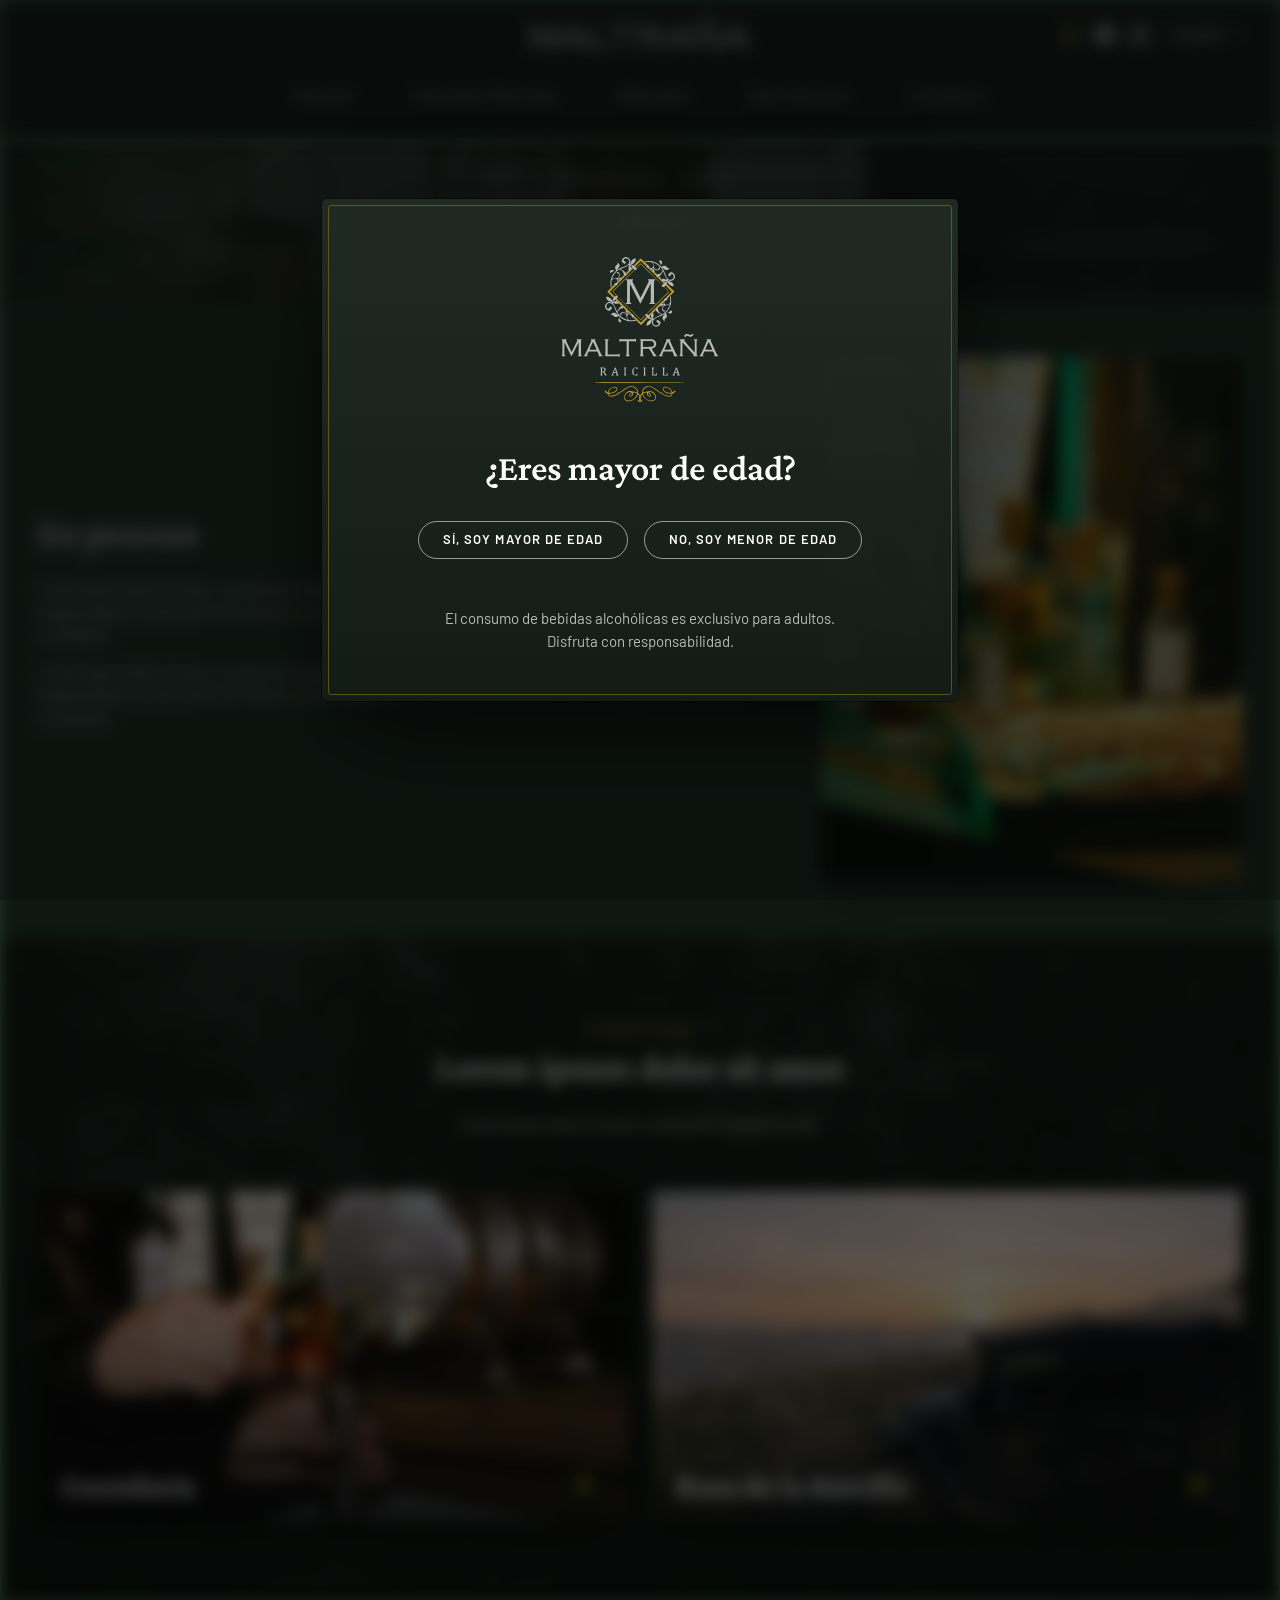
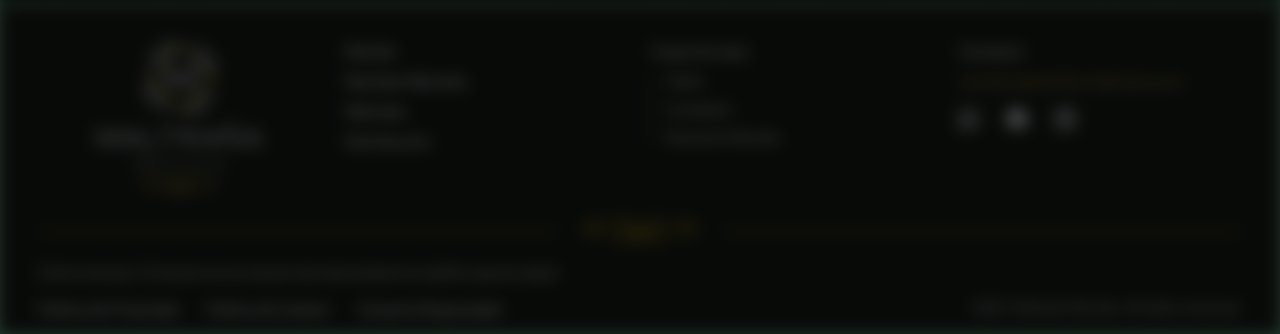
==== commit 23136f9e: "Revision 2 Fotos al 95%, ajustes de diseño, actualizacion de cambios en el menu en cuanto a orden y " ====
--- a/catas.html
+++ b/catas.html
@@ -38,20 +38,19 @@
       <img class="mlt-agegate__logo" src="assets/svg/logo-oficial.svg" alt="Maltraña Raicilla" width="300" height="280">
 
       <div class="mlt-agegate__step" data-agegate-step="ask">
-        <h2 class="mlt-agegate__title" id="mlt-agegate-title">¿Tienes la edad legal para consumir bebidas alcohólicas en tu país de residencia?</h2>
-        <p class="mlt-agegate__text">El consumo de bebidas alcohólicas es exclusivo para adultos. Disfruta con responsabilidad.</p>
+        <h2 class="mlt-agegate__title" id="mlt-agegate-title">¿Eres mayor de edad?</h2>
         <div class="mlt-agegate__actions d-flex flex-column flex-sm-row justify-content-center gap-2 gap-sm-3 w-100">
           <button class="btn mlt-btn mlt-btn--outline" type="button" data-agegate="yes">Sí, soy mayor de edad</button>
           <button class="btn mlt-btn mlt-btn--outline" type="button" data-agegate="no">No, soy menor de edad</button>
         </div>
+        <p class="mlt-agegate__text mlt-agegate__text--note"><span>El consumo de bebidas alcohólicas es exclusivo para adultos.</span> <span>Disfruta con responsabilidad.</span></p>
       </div>
 
       <div class="mlt-agegate__step" data-agegate-step="minor" hidden>
         <h2 class="mlt-agegate__title" tabindex="-1">Lo sentimos, debes ser mayor de edad para acceder al sitio.</h2>
         <!-- Leyenda basada en la Ley General de Salud (art. 185 Bis): por aprobar -->
         <p class="mlt-agegate__text">El consumo de bebidas alcohólicas en cualquier cantidad por menores de edad es nocivo para la salud.</p>
-        <!-- ENLACE PENDIENTE: página sobre los riesgos del alcohol en menores (lo envía Maika) -->
-        <a class="btn mlt-btn" href="#" target="_blank" rel="noopener">Conoce los riesgos</a>
+        <a class="btn mlt-btn" href="https://alcoholinformate.org.mx/cero-consumo-de-alcohol-en-menores-de-edad-y-en-personas-embarazadas/" rel="noopener">Conoce los riesgos</a>
       </div>
     </div>
   </div>
@@ -81,20 +80,23 @@
 
       <div class="collapse navbar-collapse justify-content-md-center w-100 mt-md-3" id="mlt-nav">
         <ul class="navbar-nav align-items-md-center">
+          <li class="nav-item"><a class="nav-link" href="raicilla.html">Raicilla</a></li>
           <li class="nav-item"><a class="nav-link" href="raicillas-maltrana.html">Raicillas Maltraña</a></li>
-          <li class="nav-item"><a class="nav-link" href="raicilla.html">Raicilla</a></li>
           <li class="nav-item"><a class="nav-link" href="maltrana.html">Maltraña</a></li>
+          <li class="nav-item"><a class="nav-link" href="distribucion.html">Distribución</a></li>
+          <li class="nav-item"><a class="nav-link" href="contacto.html">Contacto</a></li>
+          <!-- Experiencias: menú desplegable desactivado por ahora (las experiencias se
+               enlazan desde el footer y el mosaico de Inicio). Para activarlo, quitar el
+               comentario y colocar este <li> donde deba ir en el menú.
           <li class="nav-item dropdown dropdown-center">
             <button class="nav-link dropdown-toggle active" type="button" data-bs-toggle="dropdown" aria-expanded="false">Experiencias</button>
             <ul class="dropdown-menu">
+              <li><a class="dropdown-item active" aria-current="page" href="catas.html">Catas</a></li>
               <li><a class="dropdown-item" href="cocteleria.html">Coctelería</a></li>
               <li><a class="dropdown-item" href="ruta-de-la-raicilla.html">Ruta de la Raicilla</a></li>
-              <li><a class="dropdown-item active" aria-current="page" href="catas.html">Catas</a></li>
             </ul>
           </li>
-          <li class="nav-item"><a class="nav-link" href="distribucion.html">Distribución</a></li>
-          <!-- Contacto: solo en el menú de celular (en escritorio está en el footer) -->
-          <li class="nav-item d-md-none"><a class="nav-link" href="contacto.html">Contacto</a></li>
+          -->
         </ul>
 
         <!-- WhatsApp + redes + idioma: dentro del menú en celular, arriba a la derecha en escritorio -->
@@ -130,7 +132,7 @@
 </header>
 
 <main>
-  <section class="mlt-page-hero mlt-page-hero--photo">
+  <section class="mlt-page-hero mlt-page-hero--compact mlt-page-hero--photo">
     <picture class="mlt-page-hero__bg" aria-hidden="true">
       <source type="image/avif" srcset="assets/img/catas/hero.avif">
       <img src="assets/img/catas/hero.webp" alt="" width="1600" height="1066">
@@ -140,7 +142,7 @@
         <ol class="breadcrumb mlt-breadcrumb justify-content-center"><li class="breadcrumb-item">Experiencias</li><li class="breadcrumb-item active" aria-current="page">Catas</li></ol>
       </nav>
       <h1 class="mlt-page-hero__title">Catas</h1>
-      <img class="mlt-page-hero__ornament" src="assets/svg/ornamento-linea.svg" alt="" width="399" height="94">
+      <img class="mlt-page-hero__ornament" src="assets/svg/ornamento.svg" alt="" width="399" height="94">
     </div>
   </section>
 
@@ -149,7 +151,7 @@
     <div class="container-xxl">
       <div class="mlt-split">
         <div class="mlt-prose-block">
-          <h2 class="mlt-h2">Lorem ipsum dolor sit amet</h2>
+          <h2 class="mlt-h2">En proceso</h2>
           <p>Lorem ipsum dolor sit amet, consectetur adipiscing elit, sed do eiusmod tempor incididunt ut labore et dolore magna aliqua. Ut enim ad minim veniam, quis nostrud exercitation ullamco laboris nisi ut aliquip ex ea commodo consequat.</p>
           <p>Lorem ipsum dolor sit amet, consectetur adipiscing elit, sed do eiusmod tempor incididunt ut labore et dolore magna aliqua. Ut enim ad minim veniam, quis nostrud exercitation ullamco laboris nisi ut aliquip ex ea commodo consequat.</p>
         </div>
@@ -163,11 +165,39 @@
     </div>
   </section>
 
-  <!-- Navegación entre las experiencias -->
-  <section class="mlt-section mlt-section--alt mlt-more" aria-labelledby="mas-exp">
-    <div class="container-xxl text-center">
-      <h2 class="mlt-more__title" id="mas-exp">Experiencias</h2>
-      <ul class="mlt-tile__links justify-content-center"><li><a href="cocteleria.html">Coctelería</a></li><li><a href="ruta-de-la-raicilla.html">Ruta de la Raicilla</a></li></ul>
+  <!-- Cierre: foto de fondo + las otras experiencias.
+       COPY PENDIENTE (título y texto). -->
+  <section class="mlt-expcta" aria-labelledby="mas-exp">
+    <picture class="mlt-expcta__bg" aria-hidden="true">
+      <source type="image/avif" srcset="assets/img/experiencias/cta-fondo.avif">
+      <img src="assets/img/experiencias/cta-fondo.webp" alt="" width="1600" height="1066" loading="lazy">
+    </picture>
+    <div class="container-xxl">
+      <div class="mlt-expcta__head">
+        <p class="mlt-eyebrow">Experiencias</p>
+        <h2 class="mlt-h2" id="mas-exp">Lorem ipsum dolor sit amet</h2>
+        <p class="mlt-expcta__text">Lorem ipsum dolor sit amet, consectetur adipiscing elit.</p>
+      </div>
+      <div class="mlt-expcta__cards">
+          <a class="mlt-expcard" href="cocteleria.html">
+            <picture class="mlt-expcard__media">
+              <source type="image/avif" srcset="assets/img/cocteleria/hero.avif">
+              <img src="assets/img/cocteleria/hero.webp" alt="" width="1600" height="1066" loading="lazy">
+            </picture>
+            <span class="mlt-expcard__name">Coctelería</span>
+            <!-- Mismo ícono que el mosaico de Inicio: agave que se vuelve flecha al pasar el cursor -->
+            <span class="mlt-tile__arrow mlt-expcard__arrow" aria-hidden="true"><img class="mlt-tile__agave" src="assets/svg/agave.svg" alt="" width="20" height="20"><i class="bi bi-arrow-right"></i></span>
+          </a>
+          <a class="mlt-expcard" href="ruta-de-la-raicilla.html">
+            <picture class="mlt-expcard__media">
+              <source type="image/avif" srcset="assets/img/ruta/ruta-raicilla.avif">
+              <img src="assets/img/ruta/ruta-raicilla.webp" alt="" width="1600" height="1066" loading="lazy">
+            </picture>
+            <span class="mlt-expcard__name">Ruta de la Raicilla</span>
+            <!-- Mismo ícono que el mosaico de Inicio: agave que se vuelve flecha al pasar el cursor -->
+            <span class="mlt-tile__arrow mlt-expcard__arrow" aria-hidden="true"><img class="mlt-tile__agave" src="assets/svg/agave.svg" alt="" width="20" height="20"><i class="bi bi-arrow-right"></i></span>
+          </a>
+      </div>
     </div>
   </section>
 </main>
@@ -179,22 +209,22 @@
         <a href="index.html"><img class="mlt-footer__logo" src="assets/svg/logo-oficial.svg" alt="Maltraña Raicilla" width="300" height="280"></a>
       </div>
 
-      <nav class="col-6 col-md-3" aria-label="Secciones">
+      <nav class="col-6 col-md-3 mlt-footer__nav" aria-label="Secciones">
         <ul class="mlt-footer__list">
+          <li><a href="raicilla.html">Raicilla</a></li>
           <li><a href="raicillas-maltrana.html">Raicillas Maltraña</a></li>
-          <li><a href="raicilla.html">Raicilla</a></li>
           <li><a href="maltrana.html">Maltraña</a></li>
           <li><a href="distribucion.html">Distribución</a></li>
         </ul>
       </nav>
 
       <!-- Experiencias: menú padre con sus tres secciones (jerarquía con filete lateral) -->
-      <nav class="col-6 col-md-3" aria-labelledby="footer-exp">
+      <nav class="col-6 col-md-3 mlt-footer__nav" aria-labelledby="footer-exp">
         <p class="mlt-footer__parent" id="footer-exp">Experiencias</p>
         <ul class="mlt-footer__list mlt-footer__sub">
+          <li><a href="catas.html">Catas</a></li>
           <li><a href="cocteleria.html">Coctelería</a></li>
           <li><a href="ruta-de-la-raicilla.html">Ruta de la Raicilla</a></li>
-          <li><a href="catas.html">Catas</a></li>
         </ul>
       </nav>
 
--- a/tokens.css
+++ b/tokens.css
@@ -1,9 +1,8 @@
-/* Maltraña · colores y tipografías.
-   Los HEX del tema oscuro se ajustaron al diseño de Figma (12 nov 2026):
-   --text #F1EBDD → #FFFFFF · --gold #C9A24A → #BF9A3D · nuevos --cream y --band-deep.
+/* Maltraña · tokens.css
+   Colores y tipografías de la marca como variables CSS.
+   El sitio usa el tema oscuro (:root[data-theme="dark"], en <html>).
    --ink / --gold-ink / --amber-ink: colores de texto para secciones claras (crema)
-   dentro del tema oscuro; cumplen contraste AA sobre #F1EBDD.
-   El tema claro queda pendiente de confirmar; si no se usa, se borra. */
+   dentro del tema oscuro; cumplen contraste AA sobre #F1EBDD. */
 :root{
   --font-display:"Crimson Pro",Georgia,serif;
   --font-body:"Barlow",system-ui,sans-serif;
@@ -19,5 +18,6 @@
   --bg:#141915; --surface:#1D2520; --text:#FFFFFF; --muted:#B4AD9E; --link:#DDBF74; --border:#33403A;
   --primary:#C9A24A; --primary-hover:#D9B563; --primary-active:#B8923F; --on-primary:#1A1713;
   --gold:#BF9A3D; --amber:#E08A2E; --sage-100:#2A3D32; --band:#243A2E; --sage:#6F9A80;
-  --cream:#F1EBDD; --gold-ornament:#C5A009; /* dorado del ornamento oficial del logo */ --band-deep:#1A2B22; /* final del degradado de la sección verde */
+  --cream:#F1EBDD; --gold-ornament:#C5A009; /* dorado del ornamento oficial del logo */ --band-deep:#1A2B22; /* verde más oscuro (recuadros sobre el fondo verde) */
+  --footer:#141915; /* fondo del footer */
 }
--- a/style.css
+++ b/style.css
@@ -4,12 +4,31 @@
    Regla: primero utilidades/componentes de Bootstrap; aquí solo
    lo que Bootstrap no resuelve. Clases propias con prefijo .mlt-
    Breakpoints: < 768px celular · ≥ 768px (md) tablet y escritorio.
+   Índice:
+     1. Base: variables de Bootstrap, tipografía, secciones, botones y medios
+     2. Header y menú
+     3. Footer
+     4. Aviso de mayoría de edad
+     5. WhatsApp flotante (celular)
+     6. Encabezado de página (hero)
+     7. Inicio: mosaico (bento) e ícono agave → flecha
+     8. Bloques compartidos: texto + foto, cita, cierres, coming soon
+     9. Raicillas Maltraña: ficha de producto
+     10. Raicilla: proceso contado como relato
+     11. Distribución: pilares
+     12. Maltraña: marcas
+     13. Coctelería: carta
+     14. Contacto
+     15. Espaciado general de secciones (celular)
    ============================================================ */
 
-/* ---------- 1. Bootstrap ← tokens de marca ---------- */
+/* ============================================================
+   1. Base: variables de Bootstrap, tipografía, secciones, botones y medios
+   ============================================================ */
+
 :root[data-bs-theme="dark"] {
   --bs-body-font-family: var(--font-body);
-  --bs-body-font-size: .9375rem;      /* 15px texto informativo */
+  --bs-body-font-size: .9375rem; /* 15px texto informativo */
   --bs-body-line-height: 1.5;
   --bs-body-bg: var(--band);
   --bs-body-color: var(--text);
@@ -25,41 +44,46 @@
 /* Escala tipográfica (tercera mayor, 1.25, base 16px) · mínimo 15px */
 :root {
   --mlt-fs-display: clamp(1.75rem, 1.45rem + 1vw, 2.25rem); /* 28 → 36px títulos */
-  --mlt-fs-subhead: 1.125rem;                              /* 18px pestañas/acordeón */
-  --mlt-fs-menu: 1.125rem;                                 /* 18px menú */
-  --mlt-fs-body: .9375rem;                                 /* 15px texto informativo */
-  --mlt-fs-small: .9375rem;                                /* 15px pills, tagline, legales (mínimo) */
-  --mlt-lh-body: 1.5;                                      /* interlineado del texto */
-
+  --mlt-fs-subhead: 1.125rem; /* 18px pestañas/acordeón */
+  --mlt-fs-menu: 1.125rem; /* 18px menú */
+  --mlt-fs-body: .9375rem; /* 15px texto informativo */
+  --mlt-fs-small: .9375rem; /* 15px pills, tagline, legales (mínimo) */
+  --mlt-lh-body: 1.5; /* interlineado del texto */
   /* REGLAS DE ESPACIADO DE LA SECCIÓN DE PRODUCTO (aplican a todos los productos)
      pegado: título ↔ tagline · normal: bloques de lectura · amplio: ornamento */
-  --mlt-space-tight: .25rem;    /*  4px */
-  --mlt-space-normal: 1.5rem;   /* 24px */
-  --mlt-space-loose: 2.5rem;    /* 40px */
-
+  --mlt-space-tight: .25rem; /*  4px */
+  --mlt-space-normal: 1.5rem; /* 24px */
+  --mlt-space-loose: 2.5rem; /* 40px */
   /* Margen mínimo a los lados: la página nunca toca los bordes (20px → 48px) */
   --mlt-page-gutter: clamp(2.5rem, 6vw, 6rem);
   --mlt-section-py: clamp(2.25rem, 4.25vw, 3.5rem); /* espacio común arriba y abajo de TODAS las secciones */
-  --mlt-hero-py: clamp(2.5rem, 5vw, 4rem);         /* primera sección con título y foto: más baja */
+  --mlt-hero-py: clamp(2.5rem, 5vw, 4rem); /* primera sección con título y foto: más baja */
   --mlt-radius: 5px;
-  --mlt-radius-img: 4px;        /* imágenes */            /* redondeo casi imperceptible: nítido pero no un rectángulo duro */
+  --mlt-radius-img: 4px; /* imágenes: redondeo casi imperceptible, nítido pero no un rectángulo duro */
   --mlt-radius-sm: 3px;
-  --mlt-header-h: 64px;
+  --mlt-header-h: 64px; /* main.js lo actualiza con la altura real del header */
   /* Sombra casi imperceptible para dar profundidad a todas las imágenes */
   --mlt-shadow-img: 0 1px 2px rgba(0, 0, 0, .18), 0 16px 36px -16px rgba(0, 0, 0, .55);
-  --mlt-shadow-img-light: 0 1px 2px rgba(42, 39, 36, .10), 0 16px 36px -18px rgba(42, 39, 36, .35);   /* main.js lo actualiza con la altura real del header */
-
+  --mlt-shadow-img-light: 0 1px 2px rgba(42, 39, 36, .10), 0 16px 36px -18px rgba(42, 39, 36, .35);
   /* Flechas del acordeón (Bootstrap usa una imagen SVG; aquí van en dorado) */
   --mlt-chevron-gold: url("data:image/svg+xml,%3csvg xmlns='http://www.w3.org/2000/svg' viewBox='0 0 16 16' fill='none' stroke='%23BF9A3D' stroke-width='1.5' stroke-linecap='round' stroke-linejoin='round'%3e%3cpath d='M2 5L8 11L14 5'/%3e%3c/svg%3e");
   --mlt-chevron-gold-ink: url("data:image/svg+xml,%3csvg xmlns='http://www.w3.org/2000/svg' viewBox='0 0 16 16' fill='none' stroke='%237A5C28' stroke-width='1.5' stroke-linecap='round' stroke-linejoin='round'%3e%3cpath d='M2 5L8 11L14 5'/%3e%3c/svg%3e");
 }
 
-html { scroll-padding-top: var(--mlt-header-h); }
+/* enlaces #sección no quedan bajo el header fijo */
+html {
+  scroll-padding-top: var(--mlt-header-h);
+}
 
 /* Bootstrap pone 12px de margen al contenedor; lo subimos para que la página respire.
    (el padding del contenedor = --bs-gutter-x / 2) */
-.container-xxl { --bs-gutter-x: var(--mlt-page-gutter); }   /* enlaces #sección no quedan bajo el header fijo */
-body { -webkit-font-smoothing: antialiased; }
+.container-xxl {
+  --bs-gutter-x: var(--mlt-page-gutter);
+}
+
+body {
+  -webkit-font-smoothing: antialiased;
+}
 
 a:focus-visible,
 button:focus-visible {
@@ -68,30 +92,534 @@
   box-shadow: none;
 }
 
+/* Divisor: línea · ornamento · línea */
+.mlt-divider {
+  display: flex;
+  align-items: center;
+  justify-content: center;
+  gap: 1.25rem;
+}
+
+/* mismo dorado que el ornamento */
+.mlt-divider__line {
+  flex: 1 1 auto;
+  height: 1px;
+  background: var(--gold-ornament);
+}
+
+.mlt-divider__ornament {
+  width: 104px;
+  height: auto;
+  flex: none;
+}
+
+/* Listas y párrafos de las pestañas */
+.mlt-list {
+  margin: 0;
+  padding-left: 1.125rem;
+}
+
+.mlt-list li {
+  margin-bottom: .5rem;
+}
+
+.mlt-list li:last-child {
+  margin-bottom: 0;
+}
+
+.mlt-list li::marker {
+  color: var(--mlt-accent);
+}
+
+.mlt-prose p {
+  margin: 0 0 1.25em;
+}
+
+.mlt-prose p:last-child {
+  margin-bottom: 0;
+}
+
+.mlt-footer .mlt-divider {
+  gap: 1.5rem;
+}
+
+.mlt-footer .mlt-divider__line {
+  flex: 1 1 auto;
+}
+
+.mlt-footer .mlt-divider__ornament {
+  width: 120px;
+}
+
+.mlt-agegate .mlt-btn {
+  white-space: nowrap;
+}
+
+/* Botones de marca (sobre Bootstrap .btn) */
+.mlt-btn {
+  --bs-btn-padding-x: 1.75rem;
+  --bs-btn-padding-y: .625rem;
+  --bs-btn-font-size: .9375rem;
+  --bs-btn-font-weight: 600;
+  --bs-btn-color: #1A1713;
+  --bs-btn-bg: var(--gold);
+  --bs-btn-border-color: var(--gold);
+  --bs-btn-hover-color: #1A1713;
+  --bs-btn-hover-bg: #D9B563;
+  --bs-btn-hover-border-color: #D9B563;
+  --bs-btn-active-color: #1A1713;
+  --bs-btn-active-bg: #B8923F;
+  --bs-btn-active-border-color: #B8923F;
+  --bs-btn-border-radius: 999px; /* botones: muy redondeados */
+  min-width: 7.5rem;
+  letter-spacing: .08em;
+  text-transform: uppercase; /* botones de llamado a la acción en mayúsculas */
+}
+
+.mlt-btn--outline {
+  --bs-btn-color: var(--text);
+  --bs-btn-bg: transparent;
+  --bs-btn-border-color: rgba(255, 255, 255, .55);
+  --bs-btn-hover-color: #1A1713;
+  --bs-btn-hover-bg: var(--text);
+  --bs-btn-hover-border-color: var(--text);
+}
+
+/* Marca registrada: pequeña y elevada, sin mover el interlineado */
+.mlt-reg {
+  font-size: .55em;
+  vertical-align: super;
+  line-height: 0;
+  margin-left: .05em;
+}
+
+/* Espacio reservado para una foto: fondo de marca con etiqueta */
+.mlt-ph {
+  position: absolute;
+  inset: 0;
+  z-index: -2;
+  background: radial-gradient(120% 80% at 80% 0%, rgba(191, 154, 61, .18), transparent 60%), linear-gradient(160deg, #2c4537 0%, #17241d 100%);
+}
+
+.mlt-ph::before {
+  content: attr(data-ph);
+  position: absolute;
+  top: 1rem;
+  left: 1rem;
+  padding: .25rem .5rem;
+  border-radius: var(--mlt-radius-sm);
+  font-size: .75rem;
+  letter-spacing: .08em;
+  text-transform: uppercase;
+  color: rgba(255, 255, 255, .6);
+  background: rgba(0, 0, 0, .25);
+  max-width: calc(100% - 5rem); /* no choca con la flecha */
+}
+
+.mlt-section {
+  padding-block: var(--mlt-section-py);
+  background: var(--band);
+}
+
+.mlt-section--alt {
+  background: var(--band);
+}
+
+.mlt-media {
+  position: relative;
+  aspect-ratio: 4 / 5;
+  overflow: hidden;
+  border-radius: var(--mlt-radius-img);
+  isolation: isolate;
+  box-shadow: var(--mlt-shadow-img);
+}
+
+@media (min-width: 768px) {
+  .mlt-split .mlt-media {
+    max-height: 640px;
+  }
+}
+
+.mlt-h2 {
+  font-family: var(--font-display);
+  font-weight: 600;
+  font-size: clamp(1.75rem, 1.45rem + 1vw, 2.25rem);
+  line-height: 1.15;
+  margin: 0 0 1.5rem;
+}
+
+.mlt-subtitle {
+  margin: -.875rem 0 1.5rem;
+  color: var(--gold);
+  font-weight: 600;
+  font-size: var(--mlt-fs-small);
+  letter-spacing: .06em;
+  text-transform: uppercase;
+}
+
+.mlt-prose-block p {
+  margin: 0 0 1em;
+  line-height: 1.5;
+}
+
+.mlt-prose-block p:last-child {
+  margin-bottom: 0;
+}
+
+.mlt-prose-block--center {
+  margin-inline: auto;
+  text-align: center;
+}
+
+/* Viñetas de agave en las pestañas de producto */
+.mlt-tabs .mlt-list,
+.mlt-pillar__list {
+  list-style: none;
+  padding-left: 0;
+}
+
+.mlt-tabs .mlt-list li,
+.mlt-pillar__list li {
+  position: relative;
+  padding-left: 1.625rem;
+}
+
+.mlt-tabs .mlt-list li::before,
+.mlt-pillar__list li::before {
+  content: "";
+  position: absolute;
+  left: 0;
+  top: .15em;
+  width: 1.05rem;
+  height: 1.05rem;
+  background: url("assets/svg/agave.svg") center / contain no-repeat;
+}
+
+/* Botón a todo lo ancho en celular (alcance del pulgar) */
+.mlt-btn--block {
+  width: 100%;
+}
+
+@media (min-width: 768px) {
+  .mlt-btn--block {
+    width: auto;
+  }
+}
+
+/* Fotos dentro de .mlt-media */
+.mlt-media picture,
+.mlt-media img {
+  display: block;
+  width: 100%;
+  height: 100%;
+}
+
+.mlt-media img {
+  object-fit: cover;
+}
+
+@media (max-width: 767.98px) {
+  /* Foto primero en celular, a todo lo ancho (Maltraña) */
+  .mlt-split--photo-first > .mlt-media {
+    order: -1;
+    margin-inline: calc(var(--bs-gutter-x) * -.5);
+    margin-top: calc(var(--mlt-section-py) * -1);
+    border-radius: 0;
+    aspect-ratio: 4 / 5;
+  }
+}
+
+.mlt-cocktail__media .mlt-ph::before {
+  top: .375rem;
+  left: .375rem;
+  font-size: .625rem;
+  padding: .125rem .25rem;
+  max-width: calc(100% - .75rem);
+}
+
+/* Negritas solo en frases clave dentro del texto */
+strong,
+b {
+  font-weight: 600;
+  color: inherit;
+}
+
+/* Foto horizontal y baja junto al texto (Raicilla, 2ª sección) */
+.mlt-split--short .mlt-media {
+  aspect-ratio: 16 / 9;
+}
+
+@media (min-width: 768px) {
+  .mlt-split--short .mlt-media {
+    aspect-ratio: 16 / 11;
+    max-height: 360px;
+  }
+}
+
+@media (max-width: 767.98px) {
+  .mlt-split--short > .mlt-prose-block {
+    display: contents;
+  }
+
+  .mlt-split--short > .mlt-media {
+    order: 2;
+    margin-block: .5rem 1.5rem;
+  }
+
+  .mlt-split--short > .mlt-prose-block > :last-child {
+    order: 3;
+  }
+}
+
+/* Etiqueta pequeña sobre un título */
+.mlt-eyebrow {
+  margin: 0 0 .5rem;
+  font-size: .8125rem;
+  font-weight: 500;
+  letter-spacing: .14em;
+  text-transform: uppercase;
+  color: var(--gold);
+}
+
+@media (min-width: 768px) {
+  .mlt-split--wide-text .mlt-prose-block {
+    max-width: none;
+  }
+}
+
+.mlt-split--wide-text .mlt-media {
+  aspect-ratio: 16 / 10;
+}
+
+@media (min-width: 768px) {
+  .mlt-split--wide-text .mlt-media {
+    max-height: 300px;
+  }
+
+  .mlt-split--match > .mlt-prose-block {
+    padding-block: 1.5rem;
+    align-self: center;
+  }
+
+  .mlt-split--match > .mlt-media {
+    aspect-ratio: auto;
+    height: 100%;
+    max-height: none;
+  }
+}
+
+/* Textos más anchos: aprovechar el espacio de los lados */
+.mlt-prose-block {
+  max-width: 80ch;
+}
+
+@media (min-width: 768px) {
+  .mlt-split .mlt-prose-block {
+    max-width: none;
+  }
+}
+
+.mlt-carta .mlt-ph {
+  background: #E6DDC8;
+}
+
+.mlt-carta .mlt-ph::before {
+  background: rgba(31, 46, 37, .08);
+  color: rgba(31, 46, 37, .6);
+}
+
+/* Título y subtítulo juntos; el texto va separado */
+.mlt-h2 + .mlt-subtitle {
+  margin-top: -1.125rem;
+  margin-bottom: 1.75rem;
+}
+
+@media (max-width: 767.98px) {
+  .mlt-split--strip > .mlt-prose-block {
+    display: contents;
+  }
+
+  .mlt-split--strip > .mlt-prose-block > .mlt-h2,
+  .mlt-split--strip > .mlt-prose-block > .mlt-subtitle {
+    order: -2;
+  }
+
+  .mlt-split--strip > .mlt-media {
+    order: -1;
+    aspect-ratio: 16 / 7;
+    margin: 0 calc(var(--bs-gutter-x) * -.5) 1.5rem;
+    border-radius: 0;
+  }
+
+  /* Origen del nombre: empieza con la foto, un poco más baja */
+  .mlt-split--photo-short > .mlt-media {
+    aspect-ratio: 4 / 3;
+  }
+}
+
+/* Sección con foto de fondo oscurecida (Filosofía) */
+.mlt-section--photo {
+  position: relative;
+  isolation: isolate;
+  overflow: hidden;
+}
+
+.mlt-section__bg {
+  position: absolute;
+  inset: 0;
+  z-index: -2;
+}
+
+.mlt-section__bg img {
+  width: 100%;
+  height: 100%;
+  object-fit: cover;
+}
+
+.mlt-section--photo::after {
+  content: "";
+  position: absolute;
+  inset: 0;
+  z-index: -1;
+  background: rgba(14, 22, 17, .86);
+}
+
+/* Grupo de botones lado a lado (en celular, uno debajo del otro) */
+.mlt-actions {
+  display: flex;
+  flex-direction: column;
+  gap: .75rem;
+  margin-top: 1.75rem;
+}
+
+@media (min-width: 768px) {
+  /* más separación entre botones lado a lado */
+  .mlt-actions {
+    gap: 1.25rem;
+    flex-direction: row;
+    flex-wrap: wrap;
+  }
+
+  .mlt-actions .mlt-btn {
+    padding-inline: 2.25rem;
+  }
+}
+
+/* Maltraña: Filosofía y Portafolio con caja de texto angosta, para que el texto tenga protagonismo */
+.mlt-section--photo .mlt-prose-block--center,
+.mlt-prose-block--reading {
+  max-width: 46rem;
+}
+
+.mlt-prose-block--wide {
+  max-width: 64rem;
+}
+
+/* Raicilla, "¿Qué es la raicilla?": foto recortada, mostrando la parte de abajo
+       (naranjas, gusano y copita) */
+.mlt-split--short > .mlt-media img {
+  object-position: 50% 82%;
+}
+
+@media (min-width: 768px) {
+  /* Raicilla, "¿Qué es?": alto máximo de la foto y encuadre en la parte de abajo */
+  .mlt-split--short > .mlt-media {
+    min-height: 0;
+  }
+}
+
+@media (max-width: 767.98px) {
+  /* celular: la copa al centro */
+  .mlt-split--short > .mlt-media img {
+    object-position: 50% 66%;
+  }
+}
+
+@media (min-width: 768px) {
+  .mlt-split--wide-text > .mlt-media {
+    min-height: 440px;
+  }
+}
+
+/* Pilares en tema claro: fondo crema, textos verde oscuro, íconos y flechas dorados */
+.mlt-section--cream {
+  background: var(--cream);
+  color: #1F2E25;
+}
+
+.mlt-agegate__actions .mlt-btn {
+  --bs-btn-padding-x: 1.5rem;
+  --bs-btn-padding-y: .5rem;
+  --bs-btn-font-size: .8125rem;
+  text-transform: uppercase;
+  letter-spacing: .08em;
+}
+
+@media (min-width: 768px) {
+  .mlt-split--short > .mlt-media {
+    max-height: 560px;
+  }
+
+  .mlt-split--short > .mlt-media img {
+    object-position: 50% 90%;
+  }
+}
+
+/* Páginas legales: el texto ocupa todo el ancho útil */
+.mlt-prose-block--full {
+  max-width: none;
+}
+
+/* Presentación corta bajo la portada (Coctelería) */
+.mlt-section--intro {
+  padding-block: clamp(1.75rem, 3.5vw, 2.5rem);
+}
+
 /* ============================================================
-   2. HEADER (fijo con .sticky-top de Bootstrap)
+   2. Header y menú
    ============================================================ */
+
 .mlt-header {
-  background: rgba(22, 29, 25, .88);              /* un tono más oscuro que --surface */
+  background: rgba(22, 29, 25, .88); /* un tono más oscuro que --surface */
   border-bottom: 1px solid rgba(255, 255, 255, .05); /* filete apenas perceptible */
   -webkit-backdrop-filter: blur(14px) saturate(140%);
   backdrop-filter: blur(14px) saturate(140%);
 }
-.mlt-header__logo { display: block; height: 26px; width: auto; }
+
+@media (min-width: 768px) {
+  /* Escritorio: más fondo de header debajo del menú (los elementos no se mueven) */
+  .mlt-header {
+    padding-bottom: .875rem;
+  }
+}
+
+.mlt-header__logo {
+  display: block;
+  height: 26px;
+  width: auto;
+}
 
 .mlt-header .navbar {
-  --bs-navbar-color: rgba(255, 255, 255, .78);   /* menú un tono abajo del logo */
+  --bs-navbar-color: rgba(255, 255, 255, .78); /* menú un tono abajo del logo */
   --bs-navbar-hover-color: var(--gold);
   --bs-navbar-active-color: var(--gold);
   --bs-navbar-toggler-border-color: transparent;
   --bs-navbar-toggler-focus-width: 0;
   --bs-navbar-nav-link-padding-x: 0;
 }
-.mlt-header .nav-link { font-size: var(--mlt-fs-menu); letter-spacing: .02em; padding-block: .75rem; transition: color .2s; }  /* área táctil 48px */
+
+/* área táctil 48px */
+.mlt-header .nav-link {
+  font-size: var(--mlt-fs-menu);
+  letter-spacing: .02em;
+  padding-block: .75rem;
+  transition: color .2s;
+}
 
 .mlt-header .dropdown-toggle::after {
   border: 0;
-  width: .4em; height: .4em;
+  width: .4em;
+  height: .4em;
   border-right: 1.5px solid currentColor;
   border-bottom: 1.5px solid currentColor;
   transform: rotate(45deg);
@@ -118,377 +646,637 @@
   --bs-dropdown-font-size: 1.0625rem;
   box-shadow: 0 18px 40px -12px rgba(0, 0, 0, .55);
 }
-.mlt-header .dropdown-item { display: flex; align-items: center; gap: .625rem; transition: background-color .15s, color .15s; }
-.mlt-header .dropdown-menu.show { animation: mlt-drop .18s ease-out; }
-@keyframes mlt-drop {
-  from { opacity: 0; transform: translateY(-6px); }
-  to   { opacity: 1; transform: none; }
-}
-
-.mlt-header__utils { display: flex; align-items: center; gap: 1.75rem; padding: 1rem 0 .5rem; }
-.mlt-social { display: flex; gap: .5rem; margin: 0; padding: 0; list-style: none; }
+
+.mlt-header .dropdown-item {
+  display: flex;
+  align-items: center;
+  gap: .625rem;
+  transition: background-color .15s, color .15s;
+}
+
+.mlt-header .dropdown-menu.show {
+  animation: mlt-drop .18s ease-out;
+}
+
+.mlt-header__utils {
+  display: flex;
+  align-items: center;
+  gap: 1.75rem;
+  padding: 1rem 0 .5rem;
+}
+
+.mlt-social {
+  display: flex;
+  gap: .5rem;
+  margin: 0;
+  padding: 0;
+  list-style: none;
+}
+
 .mlt-social a {
-  display: inline-flex; align-items: center; justify-content: center;
-  min-width: 48px; min-height: 48px;
-  color: var(--text); font-size: 1.875rem;   /* íconos 30px */
+  display: inline-flex;
+  align-items: center;
+  justify-content: center;
+  min-width: 48px;
+  min-height: 48px;
+  color: var(--text);
+  font-size: 1.875rem; /* íconos 30px */
   text-decoration: none;
 }
-.mlt-social a:hover { color: var(--gold); }
-
-.mlt-lang { display: inline-flex; align-items: center; gap: .5rem; min-height: 48px; padding: 0; border: 0; background: none; color: var(--text); font-size: 1.0625rem; }
-.mlt-lang:hover { color: var(--gold); }
-
-/* Tablet y escritorio (≥ 768px): logo centrado con redes e idioma a su altura,
-   menú debajo. Más bajo que antes: ~120px */
-@media (min-width: 768px) {
-  .mlt-header .navbar { padding-block: .75rem .25rem; }
-  .mlt-header .navbar-brand { padding-block: .25rem; }
-  .mlt-header__logo { height: 32px; }
-  .mlt-header .navbar-collapse { margin-top: 1rem !important; }   /* aire entre logo y menú */
-  .mlt-header .navbar-nav { gap: 2.25rem; }
-  .mlt-header .nav-link { padding-block: .375rem; }
+
+.mlt-social a:hover {
+  color: var(--gold);
+}
+
+.mlt-lang {
+  display: inline-flex;
+  align-items: center;
+  gap: .5rem;
+  min-height: 48px;
+  padding: 0;
+  border: 0;
+  background: none;
+  color: var(--text);
+  font-size: 1.0625rem;
+}
+
+.mlt-lang:hover {
+  color: var(--gold);
+}
+
+@media (min-width: 768px) {
+  /* Tablet y escritorio (≥ 768px): logo centrado con redes e idioma a su altura,
+           menú debajo. Más bajo que antes: ~120px */
+  .mlt-header .navbar {
+    padding-block: .75rem .25rem;
+  }
+
+  .mlt-header .navbar-brand {
+    padding-block: .25rem;
+  }
+
+  .mlt-header__logo {
+    height: 32px;
+  }
+
+  /* aire entre logo y menú */
+  .mlt-header .navbar-collapse {
+    margin-top: 1rem !important;
+  }
+
+  .mlt-header .navbar-nav {
+    gap: 2.25rem;
+  }
+
+  .mlt-header .nav-link {
+    padding-block: .375rem;
+  }
+
   .mlt-header__utils {
-    position: absolute;            /* superposición puntual: permitido */
-    top: .125rem;                  /* arriba, sin alinearse al logo */
+    position: absolute; /* superposición puntual: permitido */
+    top: .125rem; /* arriba, sin alinearse al logo */
     right: calc(var(--bs-gutter-x) * .5);
     padding: 0;
-    align-items: center;           /* iconos centrados con "English" */
-    gap: 1rem;                     /* redes e idioma más cerca */
-  }
-  .mlt-header .mlt-social { gap: 0; }   /* redes juntas entre sí */
-  .mlt-social a { min-width: 34px; min-height: 36px; font-size: 1.25rem; }  /* 20px en tablet/escritorio */
-}
+    align-items: center; /* iconos centrados con "English" */
+    gap: 1rem; /* redes e idioma más cerca */
+  }
+
+  /* redes juntas entre sí */
+  .mlt-header .mlt-social {
+    gap: 0;
+  }
+
+  /* 20px en tablet/escritorio */
+  .mlt-social a {
+    min-width: 34px;
+    min-height: 36px;
+    font-size: 1.25rem;
+  }
+}
+
 @media (min-width: 1200px) {
-  .mlt-header__logo { height: 36px; }
-  .mlt-header .navbar-nav { gap: 3.75rem; }
-}
-
-/* ============================================================
-   3. SECCIÓN DE PRODUCTO
-   Cada sección define sus colores en variables; la versión clara
-   (crema) solo cambia las variables.
-   ============================================================ */
-.mlt-product {
-  --mlt-fg: var(--text);
-  --mlt-fg-80: rgba(255, 255, 255, .8);
-  --mlt-fg-60: rgba(255, 255, 255, .62);
-  --mlt-fg-20: rgba(255, 255, 255, .2);
-  --mlt-tagline: var(--gold);
-  --mlt-accent: var(--gold);
-  --mlt-chevron: var(--mlt-chevron-gold);
-
-  color: var(--mlt-fg);
-  background: linear-gradient(135deg, var(--band-deep) 0%, var(--band) 60%);  /* oscuro arriba-izq → claro */
-  padding-block: var(--mlt-section-py);
-}
-
-/* Sección clara (crema). En el HTML lleva data-bs-theme="light" para que los
-   componentes de Bootstrap dentro de ella usen su modo claro. */
-.mlt-product--light {
-  --mlt-fg: var(--ink);
-  --mlt-fg-80: rgba(42, 39, 36, .8);
-  --mlt-fg-60: rgba(42, 39, 36, .68);
-  --mlt-fg-20: rgba(42, 39, 36, .18);
-  --mlt-tagline: var(--gold-ink);
-  --mlt-accent: var(--amber-ink);   /* acento ámbar: Extra Añeja */
-  --mlt-chevron: var(--mlt-chevron-gold-ink);
-  background: var(--cream);
-}
-
-/* Grid: Bootstrap no permite que una columna ocupe dos filas,
-   así que aquí usamos CSS Grid con áreas con nombre.
-   Celular: título → foto → información */
-.mlt-product__grid {
-  display: grid;
-  grid-template-columns: minmax(0, 1fr);
-  grid-template-areas: "head" "media" "body";
-  row-gap: var(--mlt-space-normal);
-}
-.mlt-product__head { grid-area: head; text-align: center; }
-.mlt-product__media-wrap { grid-area: media; }
-.mlt-product__body { grid-area: body; }
-
-/* Tablet y escritorio: texto | foto (la foto ocupa las dos filas) */
-@media (min-width: 768px) {
-  .mlt-product__grid {
-    grid-template-columns: minmax(0, 7fr) minmax(0, 5fr);
-    grid-template-rows: auto 1fr;
-    grid-template-areas: "head media" "body media";
-    column-gap: clamp(2rem, 5vw, 5rem);
-    row-gap: var(--mlt-space-normal);
-  }
-  .mlt-product--reverse .mlt-product__grid {
-    grid-template-columns: minmax(0, 5fr) minmax(0, 7fr);
-    grid-template-areas: "media head" "media body";
-  }
-}
-
-/* Encabezado */
-.mlt-product__name {
-  font-family: var(--font-display);
-  font-weight: 600;
-  font-size: var(--mlt-fs-display);
-  line-height: 1.15;
-  color: var(--mlt-fg);
-  margin: 0;
-}
-.mlt-product__tagline {
-  margin: var(--mlt-space-tight) 0 0;   /* REGLA: pegado al título */
-  color: var(--mlt-tagline);
-  font-weight: 600;
-  font-size: var(--mlt-fs-small);
-  letter-spacing: .06em;
-  line-height: 1.4;
-  text-transform: uppercase;
-}
-
-/* Imagen */
-.mlt-product__media { margin: 0; aspect-ratio: 4 / 5; overflow: hidden; border-radius: var(--mlt-radius-img); box-shadow: var(--mlt-shadow-img); }
-.mlt-product--light .mlt-product__media { box-shadow: var(--mlt-shadow-img-light); }
-/* --mlt-zoom lo actualiza main.js al hacer scroll (1 → 1.08 máximo) */
-.mlt-product__media img {
-  width: 100%; height: 100%; object-fit: cover; display: block;
-  transform: scale(var(--mlt-zoom, 1));
-  transform-origin: 50% 60%;
-  will-change: transform;
-}
-@media (min-width: 768px) {
-  .mlt-product__media {
-    position: sticky;                                   /* se queda fija debajo del header */
-    top: calc(var(--mlt-header-h) + 1.5rem);
-    aspect-ratio: 523 / 828;                            /* proporción de Figma */
-    max-height: min(calc(100svh - var(--mlt-header-h) - 9rem), 640px);  /* alto máximo */
-  }
-}
-
-/* Intro: línea de ~62 caracteres para lectura cómoda */
-.mlt-product__intro { max-width: 84ch; margin-inline: auto; text-align: center; line-height: 1.45; }
-.mlt-product__intro p { margin: 0 0 .85em; }
-
-/* REGLA: pills a distancia normal del párrafo; ornamento despegado (amplio)
-   arriba y abajo; pestañas a la misma distancia amplia del ornamento */
-.mlt-pills { margin: var(--mlt-space-normal) 0 0; }
-.mlt-product__divider { margin-block: var(--mlt-space-loose); }
-.mlt-product__intro p:last-child { margin-bottom: 0; }
-
-/* Pills */
-.mlt-pill {
-  display: inline-block;
-  padding: .1875rem .75rem;
-  border: 1px solid var(--mlt-fg-80);
-  border-radius: 6px;
-  color: var(--mlt-fg-80);
-  font-size: var(--mlt-fs-small);
-  line-height: 1.4;
-  letter-spacing: .02em;
-}
-
-/* Divisor: línea · ornamento · línea */
-.mlt-divider { display: flex; align-items: center; justify-content: center; gap: 1.25rem; }
-.mlt-divider__line { flex: 1 1 auto; height: 1px; background: var(--gold-ornament); }   /* mismo dorado que el ornamento */
-.mlt-divider__ornament { width: 104px; height: auto; flex: none; }
-
-/* Listas y párrafos de las pestañas */
-.mlt-list { margin: 0; padding-left: 1.125rem; }
-.mlt-list li { margin-bottom: .5rem; }
-.mlt-list li:last-child { margin-bottom: 0; }
-.mlt-list li::marker { color: var(--mlt-accent); }
-.mlt-prose p { margin: 0 0 1.25em; }
-.mlt-prose p:last-child { margin-bottom: 0; }
-
-/* ---------- Pestañas (tablet y escritorio) ---------- */
-.mlt-tabs .nav-underline {
-  --bs-nav-link-color: var(--mlt-fg-60);
-  --bs-nav-link-hover-color: var(--mlt-fg);
-  --bs-nav-underline-link-active-color: var(--mlt-fg);
-  --bs-nav-underline-border-width: 2px;
-  border-bottom: 1px solid var(--mlt-fg-20);
-}
-.mlt-tabs .nav-underline .nav-link {
-  font-family: var(--font-display);
-  font-weight: 600;
-  font-size: var(--mlt-fs-subhead);
-  white-space: nowrap;
-  margin-bottom: -1px;
-  padding-block: .625rem;
-}
-.mlt-tabs .nav-underline .nav-link.active { border-bottom-color: var(--mlt-accent); }
-
-/* Línea vertical fina entre pestañas: indica que hay más opciones a los lados */
-.mlt-tabs .nav-underline { --mlt-tab-gap: 2rem; --bs-nav-underline-gap: .25rem var(--mlt-tab-gap); }
-.mlt-tabs .nav-underline .nav-link { position: relative; }
-.mlt-tabs .nav-underline .nav-link + .nav-link::before {
-  content: "";
-  position: absolute;
-  left: calc(var(--mlt-tab-gap) / -2);
-  top: 50%;
-  width: 1px;
-  height: 1.1em;
-  background: var(--mlt-fg-20);
-  transform: translateY(-50%);
-}
-
-/* ---------- Acordeón (celular) ---------- */
-.mlt-tabs .accordion {
-  --bs-accordion-bg: transparent;
-  --bs-accordion-color: var(--mlt-fg);
-  --bs-accordion-border-color: var(--mlt-fg-20);
-  --bs-accordion-btn-padding-x: 0;
-  --bs-accordion-btn-padding-y: 1rem;
-  --bs-accordion-body-padding-x: 0;
-  --bs-accordion-body-padding-y: .25rem;
-  --bs-accordion-btn-color: var(--mlt-fg);
-  --bs-accordion-active-color: var(--mlt-fg);
-  --bs-accordion-active-bg: transparent;
-  --bs-accordion-btn-focus-box-shadow: none;
-}
-.mlt-tabs .accordion-button {
-  font-family: var(--font-display);
-  font-weight: 600;
-  font-size: var(--mlt-fs-subhead);
-}
-.mlt-tabs .accordion-button:not(.collapsed) { box-shadow: none; }
-/* Bootstrap define la flecha directamente en ::after en modo oscuro (azul),
-   por eso hay que sobrescribirla en el mismo ::after */
-.mlt-tabs .accordion-button::after {
-  --bs-accordion-btn-icon: var(--mlt-chevron);
-  --bs-accordion-btn-active-icon: var(--mlt-chevron);
-}
-.mlt-tabs .accordion-body { padding-bottom: 1.5rem; }
-
-/* ---------- Un solo HTML, dos comportamientos ---------- */
-@media (max-width: 767.98px) {
-  .mlt-tabs .tab-content > .tab-pane { display: block; }
-}
-@media (min-width: 768px) {
-  .mlt-tabs .accordion-collapse { display: block !important; height: auto !important; }
-  .mlt-tabs .accordion-item { border: 0; }
-  .mlt-tabs .accordion-body { padding: 0; }
-  .mlt-tabs .tab-content { display: grid; }
-  .mlt-tabs .tab-content > .tab-pane { display: block; grid-area: 1 / 1; visibility: hidden; }
-  .mlt-tabs .tab-content > .tab-pane.active { visibility: visible; }
-}
-
-/* ============================================================
-   4. FOOTER
-   ============================================================ */
-.mlt-footer { background: var(--bg); padding-block: 2rem .75rem; font-size: 1rem; }
-.mlt-footer__logo { width: 170px; height: auto; }
-.mlt-footer__brand { display: flex; justify-content: center; align-items: center; }
-.mlt-footer__list { list-style: none; margin: 0; padding: 0; }
-.mlt-footer a { color: var(--text); text-decoration: none; display: inline-block; padding-block: .25rem; }
-.mlt-footer a:hover { color: var(--gold); }
-.mlt-footer .mlt-footer__mail { color: var(--gold); overflow-wrap: anywhere; }
-.mlt-footer .mlt-footer__mail:hover { color: var(--text); }
-.mlt-footer__label { display: inline-block; padding-block: .5rem; }
-.mlt-footer .mlt-social a { justify-content: flex-start; min-width: 40px; min-height: 40px; }
-.mlt-footer .mlt-divider { gap: 1.5rem; }
-.mlt-footer .mlt-divider__line { flex: 1 1 auto; }
-.mlt-footer .mlt-divider__ornament { width: 120px; }
-.mlt-footer__legal { font-size: var(--mlt-fs-small); }   /* 15px: el texto más chico */
-.mlt-footer__legal a { padding-block: .25rem; }
-.mlt-footer__legal p { padding-block: .25rem; }
-
-@media (min-width: 768px) {
-  .mlt-footer a, .mlt-footer__label { padding-block: .1875rem; }
-  .mlt-footer__legal a { padding-block: .375rem; }   /* pegados a la línea de arriba */
+  .mlt-header__logo {
+    height: 36px;
+  }
+
+  .mlt-header .navbar-nav {
+    gap: 3.75rem;
+  }
+}
+
+.mlt-footer .mlt-social a {
+  justify-content: flex-start;
+  min-width: 40px;
+  min-height: 40px;
 }
 
 /* Flecha del selector de idioma: el botón es flex, así que se alinea con margen */
-.mlt-header .mlt-lang.dropdown-toggle::after { vertical-align: 0; margin-left: .125rem; margin-top: -.3em; }
-
-/* Celular: pills un poco más compactas para que quepan en un renglón */
-@media (max-width: 767.98px) {
-  .mlt-pill { padding-inline: .5rem; }
-}
-
-/* ============================================================
-   5. AGE GATE (aviso de mayoría de edad)
-   ============================================================ */
+.mlt-header .mlt-lang.dropdown-toggle::after {
+  vertical-align: 0;
+  margin-left: .125rem;
+  margin-top: -.3em;
+}
+
 /* Página detrás del aviso: oscura y desenfocada. Al responder "Sí"
    se quita la clase y la página se aclara con una transición. */
-.mlt-header, main, .mlt-footer, .mlt-wa { transition: filter .6s ease; }
-html.mlt-gated { overflow: hidden; }
+.mlt-header,
+main,
+.mlt-footer,
+.mlt-wa {
+  transition: filter .6s ease;
+}
+
+/* difuminado un poco menor */
 html.mlt-gated .mlt-header,
 html.mlt-gated main,
 html.mlt-gated .mlt-footer,
-html.mlt-gated .mlt-wa { filter: blur(14px) brightness(.4); }
+html.mlt-gated .mlt-wa {
+  filter: blur(8px) brightness(.4);
+}
+
+/* En el header y footer se distingue en dorado */
+.mlt-social .mlt-social__wa {
+  color: var(--gold);
+}
+
+.mlt-social .mlt-social__wa:hover {
+  color: var(--text);
+}
+
+/* en el footer, blanco */
+.mlt-footer .mlt-social .mlt-social__wa {
+  color: var(--text);
+}
+
+.mlt-footer .mlt-social .mlt-social__wa:hover {
+  color: var(--gold);
+}
+
+@media (max-width: 767.98px) {
+  .mlt-header .navbar-collapse {
+    margin-top: 2rem; /* aire entre el logo y el menú */
+    max-height: calc(100svh - 5rem);
+    overflow-y: auto; /* si no cabe, se desplaza hacia abajo */
+    overflow-x: hidden;
+    overscroll-behavior: contain; /* nunca de lado */
+  }
+
+  .mlt-header .navbar-nav {
+    border-top: 1px solid rgba(255, 255, 255, .14);
+  }
+
+  .mlt-header .navbar-nav > .nav-item {
+    border-bottom: 1px solid rgba(255, 255, 255, .14);
+  }
+
+  .mlt-header .navbar-nav .nav-link {
+    display: flex;
+    align-items: center;
+    width: 100%;
+    font-size: 1.25rem;
+    padding-block: .6875rem;
+    text-align: left;
+  }
+
+  /* flecha al extremo derecho */
+  .mlt-header .navbar-nav .dropdown-toggle::after {
+    margin-left: auto;
+  }
+
+  .mlt-header .navbar-nav .dropdown-menu {
+    margin-bottom: .75rem;
+  }
+
+  /* Idioma: botón largo con contorno blanco; "English" a la izquierda, flecha a la derecha */
+  .mlt-header__utils {
+    flex-direction: column;
+    align-items: stretch;
+    gap: 1rem;
+    padding: 1.5rem 0 1rem;
+  }
+
+  .mlt-header__utils > .dropdown {
+    order: -1;
+  }
+
+  .mlt-header .mlt-lang {
+    width: 100%;
+    justify-content: space-between;
+    padding: 0 1.125rem;
+    border: 1px solid rgba(255, 255, 255, .75);
+    border-radius: 999px;
+    font-size: 1.125rem;
+    color: var(--text);
+  }
+
+  .mlt-header .mlt-lang__menu {
+    width: 100%;
+  }
+
+  .mlt-header .mlt-social {
+    justify-content: center;
+  }
+
+  /* el botón flotante ya es dorado */
+  .mlt-header .mlt-social .mlt-social__wa {
+    color: var(--text);
+  }
+}
+
+/* Hamburguesa → cruz cuando el menú está abierto */
+.mlt-header .navbar-toggler[aria-expanded="true"] .navbar-toggler-icon {
+  background-image: url("data:image/svg+xml,%3csvg xmlns='http://www.w3.org/2000/svg' viewBox='0 0 30 30'%3e%3cpath stroke='rgba%28255, 255, 255, 0.9%29' stroke-linecap='round' stroke-width='2' d='M8 8l14 14M22 8L8 22'/%3e%3c/svg%3e");
+}
+
+/* Con el menú abierto: el resto se oscurece y se difumina; picar fuera lo cierra */
+.mlt-menu-veil {
+  display: none;
+}
+
+@media (max-width: 767.98px) {
+  html.mlt-menu-open main,
+  html.mlt-menu-open .mlt-footer,
+  html.mlt-menu-open .mlt-wa {
+    filter: blur(4px) brightness(.5);
+    transition: filter .3s ease;
+  }
+
+  /* la página no se mueve mientras el menú está abierto */
+  html.mlt-menu-open {
+    overflow: hidden;
+  }
+
+  html.mlt-menu-open .mlt-menu-veil {
+    display: block;
+    position: fixed;
+    inset: 0;
+    z-index: 1019;
+    background: rgba(0, 0, 0, .15);
+  }
+
+  .mlt-footer .mlt-footer__contact .mlt-social a {
+    justify-content: center;
+  }
+
+  .mlt-footer__contact .mlt-social {
+    justify-content: center;
+    gap: 1.25rem;
+  }
+}
+
+/* ============================================================
+   3. Footer
+   ============================================================ */
+
+.mlt-footer {
+  background: var(--footer);
+  padding-block: 2rem .75rem;
+  font-size: 1rem;
+}
+
+.mlt-footer__logo {
+  width: 170px;
+  height: auto;
+}
+
+.mlt-footer__brand {
+  display: flex;
+  justify-content: center;
+  align-items: center;
+}
+
+.mlt-footer__list {
+  list-style: none;
+  margin: 0;
+  padding: 0;
+}
+
+.mlt-footer a {
+  color: var(--text);
+  text-decoration: none;
+  display: inline-block;
+  padding-block: .25rem;
+}
+
+.mlt-footer a:hover {
+  color: var(--gold);
+}
+
+.mlt-footer .mlt-footer__mail {
+  color: var(--gold);
+  overflow-wrap: anywhere;
+}
+
+.mlt-footer .mlt-footer__mail:hover {
+  color: var(--text);
+}
+
+.mlt-footer__legal a {
+  padding-block: .25rem;
+}
+
+.mlt-footer__legal p {
+  padding-block: .25rem;
+}
+
+@media (min-width: 768px) {
+  .mlt-footer a {
+    padding-block: .1875rem;
+  }
+
+  /* pegados a la línea de arriba */
+  .mlt-footer__legal a {
+    padding-block: .375rem;
+  }
+}
+
+.mlt-footer__parent {
+  margin: 0;
+  padding-block: .25rem;
+  font-weight: 400;
+  letter-spacing: .02em;
+  color: var(--text);
+}
+
+.mlt-footer__sub {
+  display: inline-block;
+  text-align: left;
+  position: relative;
+  padding-left: .875rem;
+  font-size: var(--mlt-fs-small);
+}
+
+.mlt-footer__sub a {
+  color: rgba(255, 255, 255, .8);
+}
+
+/* Filete blanco que agrupa los submenús; empieza y termina a la altura del texto */
+.mlt-footer__sub::before {
+  content: "";
+  position: absolute;
+  left: 0;
+  top: .65rem;
+  bottom: .65rem;
+  width: 1px;
+  background: rgba(255, 255, 255, .4);
+}
+
+@media (min-width: 768px) {
+  .mlt-footer__sub::before {
+    top: .5rem;
+    bottom: .5rem;
+  }
+
+  .mlt-footer__parent {
+    padding-block: .1875rem;
+  }
+}
+
+/* Footer: leyendas centradas bajo el ornamento; legales agrupados; derechos al final */
+.mlt-footer__warnings {
+  margin: .75rem 0 0;
+  text-align: center;
+  font-size: var(--mlt-fs-small);
+  color: rgba(255, 255, 255, .8);
+}
+
+/* 15px: el texto más chico */
+.mlt-footer__legal {
+  font-size: var(--mlt-fs-small);
+  margin-top: 1.25rem;
+}
+
+.mlt-footer__legal-links {
+  display: grid;
+  gap: 0;
+}
+
+.mlt-footer__legal-links a {
+  padding-block: .25rem;
+}
+
+@media (min-width: 768px) {
+  .mlt-footer__legal-links a {
+    padding-block: .125rem;
+  }
+}
+
+.mlt-footer__copy {
+  margin-top: 1rem !important;
+  color: rgba(255, 255, 255, .7);
+}
+
+@media (min-width: 768px) {
+  .mlt-footer__legal-links {
+    display: flex;
+    gap: 1.75rem;
+  }
+
+  .mlt-footer__copy {
+    margin-top: 0 !important;
+  }
+}
+
+/* Flecha para regresar a las categorías: a la derecha, arriba del WhatsApp */
+.mlt-totop {
+  position: fixed;
+  z-index: 1029;
+  right: calc(1rem + 4px + env(safe-area-inset-right));
+  bottom: calc(1rem + 56px + .75rem + env(safe-area-inset-bottom));
+  display: grid;
+  place-items: center;
+  width: 48px;
+  height: 48px;
+  border-radius: 50%;
+  background: rgba(22, 29, 25, .92);
+  color: var(--text);
+  font-size: 1.25rem;
+  text-decoration: none;
+  box-shadow: 0 10px 24px -6px rgba(0, 0, 0, .5);
+  animation: mlt-drop .2s ease-out;
+}
+
+.mlt-totop[hidden] {
+  display: none;
+}
+
+.mlt-totop:hover {
+  color: var(--gold);
+}
+
+@media (min-width: 768px) {
+  .mlt-totop {
+    bottom: calc(1.5rem + env(safe-area-inset-bottom));
+    right: 1.5rem;
+  }
+}
+
+@media (max-width: 767.98px) {
+  /* Footer en celular: contacto, correo, redes y legales centrados */
+  .mlt-footer__contact {
+    text-align: center;
+  }
+
+  .mlt-footer__legal-links {
+    justify-items: center;
+    text-align: center;
+  }
+
+  .mlt-footer__copy {
+    text-align: center;
+  }
+
+  /* Footer en celular */
+  .mlt-footer__nav {
+    text-align: center;
+  }
+
+  .mlt-footer__sub {
+    display: block;
+    text-align: center;
+    padding-left: 0;
+  }
+
+  .mlt-footer__sub::before {
+    display: none;
+  }
+
+  .mlt-footer__legal-links a {
+    padding-block: .125rem;
+  }
+}
+
+@media (min-width: 768px) {
+  /* Footer escritorio: leyenda a la izquierda, justo arriba de los legales */
+  .mlt-footer__warnings {
+    text-align: left;
+    margin-top: 1rem;
+  }
+
+  .mlt-footer__legal {
+    margin-top: .5rem;
+    align-items: flex-end !important;
+  }
+}
+
+/* ============================================================
+   4. Aviso de mayoría de edad
+   ============================================================ */
+
+html.mlt-gated {
+  overflow: hidden;
+}
 
 /* Fondo del modal de Bootstrap: casi transparente, el oscurecido lo hace el filtro */
-.modal-backdrop { --bs-backdrop-bg: #0b0e0c; --bs-backdrop-opacity: .35; }
-
+.modal-backdrop {
+  --bs-backdrop-bg: #0b0e0c;
+  --bs-backdrop-opacity: .35;
+}
+
+/* Aviso de edad */
 .mlt-agegate .modal-content {
+  padding: 3rem 1.75rem 2.75rem;
+}
+
+.mlt-agegate .modal-dialog {
+  max-width: 660px;
+  padding-inline: .75rem;
+}
+
+@media (min-width: 576px) {
+  .mlt-agegate .modal-content {
+    padding: 3.5rem 3.5rem 3rem;
+  }
+}
+
+/* Aviso de edad: logo · título · botones · nota pequeña */
+.mlt-agegate__step {
+  display: grid;
+}
+
+.mlt-agegate__step[hidden] {
+  display: none;
+}
+
+.mlt-agegate__title:focus {
+  outline: none;
+}
+
+.mlt-agegate__step {
+  justify-items: center;
+  width: 100%;
+  gap: 2rem;
+}
+
+.mlt-agegate__title {
+  font-family: var(--font-display);
+  font-weight: 600;
+  text-wrap: balance;
+  line-height: 1.15;
+  margin: 0;
+  color: var(--text);
+  font-size: clamp(1.625rem, 1.3rem + 1.2vw, 2.25rem);
+  max-width: 30ch;
+}
+
+/* más separado de los botones */
+.mlt-agegate__actions {
+  margin-top: 0;
+}
+
+/* pegado al título */
+.mlt-agegate__text {
+  max-width: 52ch;
+  line-height: 1.55;
+  margin: 0;
+}
+
+.mlt-agegate .modal-content {
+  border: 0;
+  border-radius: var(--mlt-radius);
   align-items: center;
   gap: 1.75rem;
-  padding: 3rem 1.75rem 2.75rem;
   text-align: center;
   color: var(--text);
-  background: rgba(29, 37, 32, .96);
-  border: 0;
-  border-radius: var(--mlt-radius);
   box-shadow: 0 40px 100px -24px rgba(0, 0, 0, .9), 0 0 0 1px rgba(0, 0, 0, .4);
-}
-.mlt-agegate .modal-dialog { max-width: 660px; padding-inline: .75rem; }
+  background: linear-gradient(180deg, rgba(33, 43, 37, .97) 0%, rgba(20, 28, 23, .98) 100%);
+}
+
 /* Marco dorado fino DENTRO del contenedor */
 .mlt-agegate .modal-content::before {
-  content: ""; position: absolute; inset: 10px; pointer-events: none;
-  border: 1px solid rgba(197, 160, 9, .4); border-radius: var(--mlt-radius-sm);
-}
-@media (min-width: 576px) { .mlt-agegate .modal-content { padding: 3.5rem 3.5rem 3rem; } }
-.mlt-agegate .mlt-btn { white-space: nowrap; }
-.mlt-agegate__logo { width: 160px; height: auto; }
-.mlt-agegate__ornament { width: 120px; height: auto; margin-top: -.5rem; }
-.mlt-agegate__step { display: grid; gap: 1.25rem; justify-items: center; width: 100%; }
-.mlt-agegate__step[hidden] { display: none; }
-.mlt-agegate__title { font-family: var(--font-display); font-weight: 600; font-size: clamp(1.375rem, 1.2rem + .8vw, 1.75rem); text-wrap: balance; max-width: 36ch; line-height: 1.15; margin: 0; color: var(--text); }
-.mlt-agegate__title:focus { outline: none; }
-.mlt-agegate__text { margin: -.625rem 0 0; max-width: 52ch; line-height: 1.55; }   /* pegado al título */
-.mlt-agegate__actions { margin-top: 1rem; }   /* más separado de los botones */
-.mlt-agegate__legal {
-  margin: .5rem 0 0;
-  padding-top: 1rem;
-  border-top: 1px solid rgba(255, 255, 255, .15);
-  width: 100%;
-  font-size: var(--mlt-fs-small);
-  color: var(--mlt-on-band-60, rgba(255, 255, 255, .65));
-}
-
-/* Botones de marca (sobre Bootstrap .btn) */
-.mlt-btn {
-  --bs-btn-padding-x: 1.75rem;
-  --bs-btn-padding-y: .625rem;
-  --bs-btn-font-size: 1rem;
-  --bs-btn-font-weight: 600;
-  --bs-btn-color: #1A1713;
-  --bs-btn-bg: var(--gold);
-  --bs-btn-border-color: var(--gold);
-  --bs-btn-hover-color: #1A1713;
-  --bs-btn-hover-bg: #D9B563;
-  --bs-btn-hover-border-color: #D9B563;
-  --bs-btn-active-color: #1A1713;
-  --bs-btn-active-bg: #B8923F;
-  --bs-btn-active-border-color: #B8923F;
-  --bs-btn-border-radius: 999px;   /* botones: muy redondeados */
-  min-width: 7.5rem;
-  letter-spacing: .02em;
-}
-.mlt-btn--outline {
-  --bs-btn-color: var(--text);
-  --bs-btn-bg: transparent;
-  --bs-btn-border-color: rgba(255, 255, 255, .55);
-  --bs-btn-hover-color: #1A1713;
-  --bs-btn-hover-bg: var(--text);
-  --bs-btn-hover-border-color: var(--text);
+  position: absolute;
+  content: "";
+  pointer-events: none;
+  border: 1px solid rgba(197, 160, 9, .4);
+  border-radius: var(--mlt-radius-sm);
+  inset: 6px;
+}
+
+/* más aire entre logo y título */
+.mlt-agegate__logo {
+  width: 160px;
+  height: auto;
+  margin-bottom: 1rem;
+}
+
+/* más aire después de los botones */
+.mlt-agegate__text--note {
+  font-size: var(--mlt-fs-small, .875rem);
+  color: rgba(255, 255, 255, .7);
+  margin-top: 1rem;
+  max-width: none;
+}
+
+@media (min-width: 576px) {
+  /* una oración por renglón */
+  .mlt-agegate__text--note span {
+    display: block;
+  }
 }
 
 /* ============================================================
-   6. WHATSAPP
+   5. WhatsApp flotante (celular)
    ============================================================ */
-/* En el header y footer se distingue en dorado */
-.mlt-social .mlt-social__wa { color: var(--gold); }
-.mlt-social .mlt-social__wa:hover { color: var(--text); }
-.mlt-footer .mlt-social .mlt-social__wa { color: var(--text); }   /* en el footer, blanco */
-.mlt-footer .mlt-social .mlt-social__wa:hover { color: var(--gold); }
 
 /* Botón flotante en celular: abajo a la derecha, al alcance del pulgar */
 .mlt-wa {
@@ -503,53 +1291,167 @@
   border-radius: 50%;
   background: var(--gold);
   color: #1A1713;
-  font-size: 1.875rem;            /* ícono 30px */
+  font-size: 1.875rem; /* ícono 30px */
   text-decoration: none;
   box-shadow: 0 10px 24px -6px rgba(0, 0, 0, .5);
 }
-.mlt-wa:hover { color: #1A1713; background: #D9B563; }
-
-/* Marca registrada: pequeña y elevada, sin mover el interlineado */
-.mlt-reg { font-size: .55em; vertical-align: super; line-height: 0; margin-left: .05em; }
+
+.mlt-wa:hover {
+  color: #1A1713;
+  background: #D9B563;
+}
 
 /* ============================================================
-   7. FOOTER: leyendas (ver sección 12)
+   6. Encabezado de página (hero)
    ============================================================ */
 
+.mlt-page-hero {
+  background: var(--band);
+  padding-block: clamp(2.5rem, 5vw, 4rem) clamp(1.5rem, 3vw, 2.5rem);
+}
+
+.mlt-page-hero__title {
+  font-family: var(--font-display);
+  font-weight: 600;
+  font-size: clamp(2.25rem, 1.7rem + 2vw, 3.25rem);
+  line-height: 1.1;
+  margin: 0;
+}
+
+.mlt-page-hero__ornament {
+  width: 140px;
+  height: auto;
+  margin-top: .75rem;
+}
+
+/* Migas de pan (componente breadcrumb de Bootstrap) */
+.mlt-breadcrumb {
+  --bs-breadcrumb-divider-color: rgba(255, 255, 255, .45);
+  --bs-breadcrumb-item-active-color: var(--gold);
+  --bs-breadcrumb-margin-bottom: .75rem;
+  font-size: var(--mlt-fs-small);
+  letter-spacing: .06em;
+  text-transform: uppercase;
+}
+
+.mlt-breadcrumb .breadcrumb-item {
+  color: rgba(255, 255, 255, .65);
+}
+
+/* Hero con foto de fondo (Maltraña) */
+.mlt-page-hero--photo {
+  position: relative;
+}
+
+.mlt-page-hero__bg {
+  position: absolute;
+  inset: 0;
+  z-index: -2;
+}
+
+.mlt-page-hero__bg img {
+  width: 100%;
+  height: 100%;
+  object-fit: cover;
+}
+
+.mlt-page-hero--photo::after {
+  content: "";
+  position: absolute;
+  inset: 0;
+  z-index: -1;
+  background: linear-gradient(135deg, rgba(26, 43, 34, .86) 0%, rgba(20, 31, 25, .72) 100%); /* verde oscuro de marca; la foto apenas se asoma */
+}
+
+/* Primera sección compacta (Distribución, Maltraña): título más chico,
+   ornamento sin línea y menos espacio arriba y abajo */
+.mlt-page-hero--compact {
+  padding-block: clamp(1.75rem, 3.5vw, 2.75rem);
+}
+
+.mlt-page-hero--compact .mlt-page-hero__title {
+  font-size: clamp(1.875rem, 1.5rem + 1.4vw, 2.625rem);
+}
+
+.mlt-page-hero--compact .mlt-page-hero__ornament {
+  width: 96px;
+  margin-top: .5rem;
+}
+
+/* Portadas con foto: todas miden lo mismo (de 120px en celular a 165px en escritorio)
+   y su contenido va centrado */
+.mlt-page-hero--photo {
+  isolation: isolate;
+  overflow: hidden;
+  height: clamp(120px, 12.9vw, 165px);
+  padding-block: 0;
+  display: flex;
+  flex-direction: column;
+  justify-content: center;
+}
+
+.mlt-page-hero--photo .mlt-breadcrumb {
+  margin-bottom: .25rem;
+}
+
+/* Páginas informativas: franja de título baja, sin degradado; solo un tono más oscuro */
+.mlt-page-hero--plain {
+  background: linear-gradient(rgba(0, 0, 0, .16), rgba(0, 0, 0, .16)), var(--band);
+  padding-block: clamp(1.25rem, 2.5vw, 2rem);
+}
+
+.mlt-page-hero--plain .mlt-page-hero__title {
+  font-size: clamp(1.875rem, 1.5rem + 1.4vw, 2.5rem);
+}
+
 /* ============================================================
-   8. INICIO: mosaico (bento)
+   7. Inicio: mosaico (bento) e ícono agave → flecha
    ============================================================ */
-.mlt-home { padding-block: var(--mlt-section-py); background: linear-gradient(135deg, var(--band-deep) 0%, var(--band) 60%); }
-
-/* Celular: producto, Experiencias, y Maltraña + Raicilla lado a lado */
+
+/* Celular: los recuadros uno debajo de otro */
 .mlt-bento {
   display: grid;
   gap: .75rem;
   grid-template-columns: repeat(2, minmax(0, 1fr));
-  grid-template-areas:
-    "prod prod"
-    "exp  exp"
-    "mal  rai";
-}
-.mlt-tile--prod { grid-area: prod; min-height: 260px; }
-.mlt-tile--exp  { grid-area: exp;  min-height: 220px; }
-.mlt-tile--mal  { grid-area: mal;  min-height: 200px; }
-.mlt-tile--rai  { grid-area: rai;  min-height: 200px; }
-
-/* Tablet y escritorio: Raicillas Maltraña vertical ancho, Experiencias vertical
-   más angosto, y Maltraña / Raicilla chicos uno sobre otro */
-@media (min-width: 768px) {
+  grid-template-areas: "rai rai" "prod prod" "mal mal" "dist dist";
+}
+
+.mlt-tile--prod {
+  grid-area: prod;
+  min-height: 260px;
+}
+
+.mlt-tile--mal {
+  grid-area: mal;
+  min-height: 200px;
+}
+
+.mlt-tile--rai {
+  grid-area: rai;
+  min-height: 200px;
+}
+
+.mlt-tile--dist {
+  grid-area: dist;
+  min-height: 200px;
+}
+
+@media (min-width: 768px) {
+  /* Tablet y escritorio, en orden de jerarquía de izquierda a derecha: Raicilla y
+         Raicillas Maltraña verticales; Maltraña y Distribución uno sobre otro */
   .mlt-bento {
     gap: 1rem;
-    grid-template-columns: 1.25fr .95fr 1fr;
-    grid-template-areas:
-      "prod exp mal"
-      "prod exp rai";
+    grid-template-columns: .85fr 1.4fr 1fr; /* Raicillas Maltraña con más protagonismo */
+    grid-template-areas: "rai prod mal" "rai prod dist";
     grid-template-rows: repeat(2, clamp(210px, calc((100svh - var(--mlt-header-h) - 12rem) / 2), 300px));
   }
-  .mlt-tile--prod, .mlt-tile--rai, .mlt-tile--exp, .mlt-tile--mal { min-height: 0; }
-  /* Experiencias: sus tres opciones una debajo de otra */
-  .mlt-tile--exp .mlt-tile__links { flex-direction: column; align-items: flex-start; }
+
+  .mlt-tile--prod,
+  .mlt-tile--rai,
+  .mlt-tile--mal,
+  .mlt-tile--dist {
+    min-height: 0;
+  }
 }
 
 /* Recuadro */
@@ -564,517 +1466,1776 @@
   isolation: isolate;
   box-shadow: var(--mlt-shadow-img);
 }
-.mlt-tile__media, .mlt-tile__media img { position: absolute; inset: 0; width: 100%; height: 100%; }
-.mlt-tile__media { z-index: -2; }
-.mlt-tile__media img { object-fit: cover; transition: transform .6s ease; }
+
+.mlt-tile__media,
+.mlt-tile__media img {
+  position: absolute;
+  inset: 0;
+  width: 100%;
+  height: 100%;
+}
+
+.mlt-tile__media {
+  z-index: -2;
+}
+
+.mlt-tile__media img {
+  object-fit: cover;
+  transition: transform .6s ease;
+}
+
 /* Degradado para que el texto se lea sobre la foto */
 .mlt-tile::after {
-  content: ""; position: absolute; inset: 0; z-index: -1;
-  background: linear-gradient(to top, rgba(10, 14, 12, .88) 0%, rgba(10, 14, 12, .35) 50%, rgba(10, 14, 12, 0) 75%);
-}
-.mlt-tile__body { padding: 1.25rem; }
+  position: absolute;
+}
+
 .mlt-tile__title {
-  font-family: var(--font-display); font-weight: 600;
-  font-size: clamp(1.375rem, 1.2rem + .6vw, 1.75rem); line-height: 1.1;
+  font-family: var(--font-display);
+  font-weight: 600;
+  font-size: clamp(1.375rem, 1.2rem + .6vw, 1.75rem);
+  line-height: 1.1;
   margin: 0;
 }
-.mlt-tile__title a { color: var(--text); text-decoration: none; }
-.mlt-tile__title a:focus-visible { outline: none; }
-.mlt-tile:focus-within { outline: 2px solid var(--gold); outline-offset: 3px; }
-.mlt-tile__text { margin: .375rem 0 0; font-size: var(--mlt-fs-small); color: rgba(255, 255, 255, .82); max-width: 40ch; }
+
+.mlt-tile__title a {
+  color: var(--text);
+  text-decoration: none;
+}
+
+.mlt-tile__title a:focus-visible {
+  outline: none;
+}
+
+.mlt-tile:focus-within {
+  outline: 2px solid var(--gold);
+  outline-offset: 3px;
+}
+
+.mlt-tile__text {
+  margin: .375rem 0 0;
+  font-size: var(--mlt-fs-small);
+  color: rgba(255, 255, 255, .82);
+  max-width: 40ch;
+}
 
 /* Flecha arriba a la derecha */
 .mlt-tile__arrow {
-  position: absolute; top: 1rem; right: 1rem;
-  display: grid; place-items: center;
-  width: 40px; height: 40px; border-radius: 50%;
-  background: rgba(20, 31, 25, .55);   /* verde oscuro difuminado */
-  -webkit-backdrop-filter: blur(6px); backdrop-filter: blur(6px);
-  color: var(--text); font-size: 1rem;
+  position: absolute;
+  top: 1rem;
+  right: 1rem;
+  display: grid;
+  place-items: center;
+  width: 40px;
+  height: 40px;
+  border-radius: 50%;
+  background: rgba(20, 31, 25, .55); /* verde oscuro difuminado */
+  -webkit-backdrop-filter: blur(6px);
+  backdrop-filter: blur(6px);
+  color: var(--text);
+  font-size: 1rem;
   transition: background-color .3s, color .3s, border-color .3s, transform .3s;
 }
+
+/* Raicillas Maltraña: su foto tiene fondo blanco, el círculo del ícono va más sólido */
+.mlt-tile--prod .mlt-tile__arrow {
+  background: rgba(20, 31, 25, .88);
+}
+
 @media (hover: hover) {
-  .mlt-tile:hover .mlt-tile__media img { transform: scale(1.05); }
-  .mlt-tile:hover .mlt-tile__arrow { background: var(--gold); color: #1A1713; transform: rotate(-45deg); }
-}
-
-/* Enlaces secundarios dentro de un recuadro (quedan por encima del stretched-link) */
-.mlt-tile__links { display: flex; flex-wrap: wrap; gap: .5rem; margin: .875rem 0 0; padding: 0; list-style: none; }
-.mlt-tile__links a {
-  position: relative; z-index: 2;
-  display: inline-flex; align-items: center; min-height: 36px; padding: 0 .875rem;
-  border-radius: 999px;
-  color: var(--text); font-size: var(--mlt-fs-small); text-decoration: none;
-  -webkit-backdrop-filter: blur(6px); backdrop-filter: blur(6px); background: rgba(255, 255, 255, .14);
-  transition: background-color .2s, color .2s, border-color .2s;
-}
-.mlt-tile__links a:hover { background: var(--gold); color: #1A1713; }
-
-
-/* Fotos pendientes: fondo de marca con etiqueta (se reemplaza por <picture>) */
-.mlt-ph {
-  position: absolute; inset: 0; z-index: -2;
-  background:
-    radial-gradient(120% 80% at 80% 0%, rgba(191, 154, 61, .18), transparent 60%),
-    linear-gradient(160deg, #2c4537 0%, #17241d 100%);
-}
-.mlt-ph::before {
-  content: attr(data-ph);
-  position: absolute; top: 1rem; left: 1rem;
-  padding: .25rem .5rem; border-radius: var(--mlt-radius-sm);
-  font-size: .75rem; letter-spacing: .08em; text-transform: uppercase;
-  color: rgba(255, 255, 255, .6); background: rgba(0, 0, 0, .25);
-  max-width: calc(100% - 5rem);   /* no choca con la flecha */
-}
-
-/* ---------- Banda del horno ---------- */
-.mlt-horno { background: var(--surface); padding-block: var(--mlt-section-py); }
-.mlt-horno__grid { display: grid; gap: 1.5rem; align-items: center; }
-.mlt-horno__media { position: relative; aspect-ratio: 4 / 3; overflow: hidden; border-radius: var(--mlt-radius-img); isolation: isolate; box-shadow: var(--mlt-shadow-img); }
-.mlt-horno__ornament { width: 120px; height: auto; }
-.mlt-horno__title { font-family: var(--font-display); font-weight: 600; font-size: var(--mlt-fs-display); line-height: 1.15; margin: 1rem 0 0; }
-.mlt-horno__text { margin: 1rem 0 0; max-width: 52ch; line-height: 1.5; }
-@media (min-width: 768px) {
-  .mlt-horno__grid { grid-template-columns: 1.1fr 1fr; gap: clamp(2rem, 5vw, 5rem); }
-  .mlt-horno__media { aspect-ratio: 16 / 11; }
+  .mlt-tile:hover .mlt-tile__media img {
+    transform: scale(1.05);
+  }
+
+  .mlt-tile:hover .mlt-tile__arrow {
+    background: var(--gold);
+    color: #1A1713;
+    transform: rotate(-45deg);
+  }
+}
+
+/* Ícono del mosaico: agave en reposo → flecha al pasar el cursor */
+.mlt-tile__arrow > * {
+  position: absolute;
+  transition: opacity .3s, transform .3s;
+}
+
+.mlt-tile__agave {
+  width: 20px;
+  height: 20px;
+}
+
+.mlt-tile__arrow i {
+  opacity: 0;
+  transform: scale(.6);
+}
+
+@media (hover: hover) {
+  .mlt-tile:hover .mlt-tile__agave {
+    opacity: 0;
+    transform: scale(.6);
+  }
+
+  .mlt-tile:hover .mlt-tile__arrow i {
+    opacity: 1;
+    transform: none;
+  }
+}
+
+/* Inicio: textura de agaves casi imperceptible bajo el verde */
+.mlt-home {
+  padding-block: var(--mlt-section-py);
+  /* La foto de fondo sube hasta arriba de la página, por detrás del header:
+     la sección se jala hacia arriba lo que mide el header y le devuelve ese
+     espacio como relleno, así el mosaico queda donde estaba */
+  margin-top: calc(-1 * var(--mlt-header-h));
+  padding-top: calc(var(--mlt-section-py) + var(--mlt-header-h));
+  background: var(--band);
+  position: relative;
+  isolation: isolate;
+  overflow: hidden;
+}
+
+.mlt-home__bg {
+  position: absolute;
+  inset: 0;
+  z-index: -1;
+}
+
+/* Mosaico: texto abajo, con más aire en la parte inferior */
+.mlt-tile__body {
+  padding: 1.25rem 1.25rem 2rem;
+}
+
+@media (min-width: 768px) {
+  .mlt-tile__body {
+    padding: 1.5rem 1.5rem 2.25rem;
+  }
+}
+
+@media (max-width: 767.98px) {
+  /* Celular: sin íconos (no hay hover); solo texto y botones */
+  .mlt-tile__arrow {
+    display: none;
+  }
+
+  /* Mosaico en celular: los recuadros secundarios del mismo tamaño */
+  .mlt-tile--prod,
+  .mlt-tile--mal,
+  .mlt-tile--dist {
+    min-height: 240px;
+  }
+
+  /* el primero (Raicilla), más alto */
+  .mlt-tile--rai {
+    min-height: 340px;
+  }
+}
+
+@media (hover: hover) {
+  .mlt-expcard:hover .mlt-tile__arrow {
+    background: var(--gold);
+    color: #1A1713;
+    transform: rotate(-45deg);
+  }
+
+  .mlt-expcard:hover .mlt-tile__agave {
+    opacity: 0;
+    transform: scale(.6);
+  }
+
+  .mlt-expcard:hover .mlt-tile__arrow i {
+    opacity: 1;
+    transform: none;
+  }
+}
+
+@media (max-width: 767.98px) {
+  /* Celular: títulos y texto del mosaico más grandes */
+  .mlt-tile__title {
+    font-size: 1.875rem;
+  }
+
+  .mlt-tile__text {
+    font-size: 1rem;
+  }
+}
+
+/* Inicio, Maltraña: la foto crece hacia arriba para que el horno quede más alto y se vea mejor */
+.mlt-tile--mal .mlt-tile__media img {
+  object-position: 50% 100%;
+  transform: scale(1.2);
+  transform-origin: 50% 100%;
+}
+
+@media (hover: hover) {
+  .mlt-tile--mal:hover .mlt-tile__media img {
+    transform: scale(1.26);
+  }
+}
+
+/* Inicio: la foto de la sierra se ancla abajo (capas de árboles) y el velo
+   oscurece más la parte de arriba (cielo) */
+.mlt-home__bg img {
+  width: 100%;
+  height: 100%;
+  object-fit: cover;
+  object-position: 50% 100%;
+}
+
+/* Velo verde oscuro encima de la foto: se siente como fondo, no como imagen */
+.mlt-home__bg::after {
+  content: "";
+  position: absolute;
+  inset: 0;
+  background: linear-gradient(to top, rgba(12, 19, 15, .95) 0%, rgba(14, 23, 18, .85) 40%, rgba(12, 19, 15, .9) 75%, rgba(10, 16, 12, .96) 100%);
+}
+
+/* Velo para leer los títulos, en el verde de la marca */
+.mlt-tile::after {
+  content: "";
+  inset: 0;
+  z-index: -1;
+  background: linear-gradient(to top, rgba(10, 11, 10, .8) 0%, rgba(10, 11, 10, .32) 45%, rgba(10, 11, 10, 0) 70%);
+}
+
+@media (min-width: 768px) {
+  /* Títulos de la fila de abajo a la misma altura: el texto siempre reserva dos renglones */
+  .mlt-tile__text {
+    line-height: 1.5;
+    min-height: 3em;
+  }
 }
 
 /* ============================================================
-   9. FOOTER: jerarquía de Experiencias
+   8. Bloques compartidos: texto + foto, cita, cierres, coming soon
    ============================================================ */
-.mlt-footer__parent { margin: 0; padding-block: .25rem; font-weight: 600; letter-spacing: .02em; color: var(--text); }
-.mlt-footer__sub {
+
+/* Texto + foto */
+.mlt-split {
+  display: grid;
+  gap: 2rem;
+  align-items: center;
+}
+
+@media (min-width: 768px) {
+  .mlt-split--reverse > :first-child {
+    order: 2;
+  }
+}
+
+.mlt-closing {
+  max-width: 60ch;
+  margin: 3rem auto 0;
+}
+
+.mlt-closing__ornament {
+  width: 140px;
+  height: auto;
+  margin-top: 1rem;
+}
+
+@media (max-width: 767.98px) {
+  /* Raicilla (celular): párrafo 1 y 2 → foto → párrafo 3 */
+  .mlt-split--short {
+    display: flex;
+    flex-direction: column;
+    align-items: stretch;
+    gap: 0;
+  }
+}
+
+.mlt-expcta {
+  position: relative;
+  isolation: isolate;
+  overflow: hidden;
+  padding-block: calc(var(--mlt-section-py) * 1.5);
+}
+
+.mlt-expcta__bg {
+  position: absolute;
+  inset: 0;
+  z-index: -2;
+}
+
+.mlt-expcta__bg img {
+  width: 100%;
+  height: 100%;
+  object-fit: cover;
+}
+
+.mlt-expcta__head {
+  max-width: 46rem;
+  margin: 0 auto;
+  text-align: center;
+}
+
+.mlt-expcta__text {
+  margin: 1rem auto 0;
+  max-width: 60ch;
+  color: rgba(255, 255, 255, .86);
+}
+
+.mlt-expcta__cards {
+  display: grid;
+  gap: 1rem;
+  margin-top: clamp(2rem, 5vw, 3.5rem);
+}
+
+@media (min-width: 768px) {
+  .mlt-expcta__cards {
+    grid-template-columns: 1fr 1fr;
+    gap: 1.5rem;
+  }
+}
+
+.mlt-expcard {
+  position: relative;
+  isolation: isolate;
+  overflow: hidden;
+  display: flex;
+  align-items: flex-end;
+  justify-content: space-between;
+  gap: 1rem;
+  aspect-ratio: 16 / 9;
+  padding: 1.25rem 1.5rem;
+  border-radius: var(--mlt-radius-img);
+  box-shadow: var(--mlt-shadow-img);
+  color: var(--text);
+  text-decoration: none;
+}
+
+.mlt-expcard__media,
+.mlt-expcard__media img {
+  position: absolute;
+  inset: 0;
+  width: 100%;
+  height: 100%;
+}
+
+.mlt-expcard__media {
+  z-index: -2;
+}
+
+.mlt-expcard__media img {
+  object-fit: cover;
+  transition: transform .6s ease;
+}
+
+.mlt-expcard::after {
+  content: "";
+  position: absolute;
+  inset: 0;
+  z-index: -1;
+  background: linear-gradient(to top, rgba(10, 14, 12, .85) 0%, rgba(10, 14, 12, .1) 65%);
+}
+
+.mlt-expcard__name {
+  font-family: var(--font-display);
+  font-weight: 600;
+  font-size: clamp(1.5rem, 1.3rem + .8vw, 2rem);
+  line-height: 1.1;
+}
+
+/* El ícono usa .mlt-tile__arrow (agave → flecha); aquí solo deja de ser absoluto */
+.mlt-expcard__arrow {
+  position: relative;
+  top: auto;
+  right: auto;
+  bottom: auto;
+  flex: none;
+}
+
+@media (hover: hover) {
+  .mlt-expcard:hover .mlt-expcard__media img {
+    transform: scale(1.05);
+  }
+}
+
+.mlt-expcard:focus-visible {
+  outline: 2px solid var(--gold);
+  outline-offset: 3px;
+}
+
+@media (min-width: 768px) {
+  /* Maltraña, Nuestra historia: la foto acompaña el alto del texto y un poco más */
+  .mlt-split--match {
+    align-items: stretch;
+  }
+}
+
+/* Cita en dorado (Maltraña "Origen del nombre", cierre de Raicilla) */
+.mlt-pullquote {
+  margin: 2rem 0 0 !important;
+  font-family: var(--font-display);
+  font-style: italic;
+  font-weight: 500;
+  font-size: clamp(1.375rem, 1.15rem + .9vw, 1.875rem);
+  line-height: 1.3 !important;
+  color: var(--gold);
+}
+
+.mlt-closing .mlt-pullquote {
+  margin-top: 0 !important;
+}
+
+@media (min-width: 768px) {
+  .mlt-split {
+    gap: clamp(2rem, 5vw, 5rem);
+    grid-template-columns: 1.45fr .85fr;
+  }
+}
+
+/* Cita con firma abajo */
+blockquote.mlt-pullquote p {
+  margin: 0;
+  line-height: 1.22;
+}
+
+.mlt-pullquote__name {
+  margin-top: .875rem;
+  font-family: var(--font-body);
+  font-style: normal;
+  font-weight: 500;
+  font-size: .875rem;
+  letter-spacing: .12em;
+  text-transform: uppercase;
+  white-space: nowrap;
+  color: var(--text);
+}
+
+@media (min-width: 768px) {
+  /* Secciones texto + foto: la foto a la izquierda usa la columna angosta */
+  .mlt-split--reverse {
+    grid-template-columns: .85fr 1.45fr;
+  }
+
+  /* Raicilla y Distribución: foto más grande, un poco más alta que el texto */
+  .mlt-split--short,
+  .mlt-split--wide-text {
+    grid-template-columns: 1.2fr 1fr;
+  }
+}
+
+@media (max-width: 767.98px) {
+  /* Maltraña (celular) */
+  /* Nuestra historia: título, subtítulo, franja de foto y después el texto */
+  .mlt-split--strip {
+    display: flex;
+    flex-direction: column;
+    align-items: stretch;
+    gap: 0;
+  }
+}
+
+/* Cierre de Experiencias: foto más oscura, casi abstracta */
+.mlt-expcta::after {
+  content: "";
+  position: absolute;
+  inset: 0;
+  z-index: -1;
+  background: linear-gradient(180deg, rgba(14, 22, 17, .9) 0%, rgba(14, 22, 17, .96) 100%);
+}
+
+@media (min-width: 992px) {
+  .mlt-story + .mlt-closing {
+    margin-top: 5rem;
+  }
+}
+
+/* Raicilla: cita en dos renglones */
+.mlt-closing:has(.mlt-pullquote--center) {
+  max-width: none;
+}
+
+/* Raicilla */
+.mlt-pullquote--center {
+  margin-inline: auto !important;
+  text-align: center;
+  max-width: 68rem;
+}
+
+/* firma y ornamento juntos, con más aire respecto a la frase */
+.mlt-pullquote--center .mlt-pullquote__name {
+  margin-top: 1.75rem;
+}
+
+.mlt-pullquote--center + .mlt-closing__ornament {
+  margin-top: 0;
+}
+
+@media (min-width: 992px) {
+  .mlt-pullquote--center p {
+    font-size: 1.75rem;
+  }
+}
+
+@media (min-width: 768px) {
+  /* foto del barril más grande */
+  .mlt-split--wide-text {
+    grid-template-columns: 1fr 1.2fr;
+  }
+}
+
+/* "Coming soon": recuadro verde oscuro con una etiqueta pequeña */
+.mlt-soon {
+  display: grid;
+  place-items: center;
+  min-height: clamp(220px, 26vw, 340px);
+  background: var(--band-deep);
+  border-radius: var(--mlt-radius);
+}
+
+.mlt-soon__text {
+  margin: 0;
+  font-family: var(--font-body);
+  font-size: .9375rem;
+  font-weight: 500;
+  letter-spacing: .24em;
+  text-transform: uppercase;
+  color: rgba(255, 255, 255, .7);
+}
+
+/* ============================================================
+   9. Raicillas Maltraña: ficha de producto
+   ============================================================ */
+
+.mlt-product {
+  --mlt-fg: var(--text);
+  --mlt-fg-80: rgba(255, 255, 255, .8);
+  --mlt-fg-60: rgba(255, 255, 255, .62);
+  --mlt-fg-20: rgba(255, 255, 255, .2);
+  --mlt-tagline: var(--gold);
+  --mlt-accent: var(--gold);
+  --mlt-chevron: var(--mlt-chevron-gold);
+  color: var(--mlt-fg);
+  background: var(--band);
+  padding-block: var(--mlt-section-py);
+}
+
+/* Sección clara (crema). En el HTML lleva data-bs-theme="light" para que los
+   componentes de Bootstrap dentro de ella usen su modo claro. */
+.mlt-product--light {
+  --mlt-fg: var(--ink);
+  --mlt-fg-80: rgba(42, 39, 36, .8);
+  --mlt-fg-60: rgba(42, 39, 36, .68);
+  --mlt-fg-20: rgba(42, 39, 36, .18);
+  --mlt-tagline: var(--gold-ink);
+  --mlt-accent: var(--amber-ink); /* acento ámbar: Extra Añeja */
+  --mlt-chevron: var(--mlt-chevron-gold-ink);
+  background: var(--cream);
+}
+
+/* Grid: Bootstrap no permite que una columna ocupe dos filas,
+   así que aquí usamos CSS Grid con áreas con nombre.
+   Celular: título → foto → información */
+.mlt-product__grid {
+  display: grid;
+  grid-template-columns: minmax(0, 1fr);
+  grid-template-areas: "head" "media" "body";
+  row-gap: var(--mlt-space-normal);
+}
+
+.mlt-product__head {
+  grid-area: head;
+  text-align: center;
+}
+
+.mlt-product__media-wrap {
+  grid-area: media;
+}
+
+.mlt-product__body {
+  grid-area: body;
+}
+
+/* Encabezado */
+.mlt-product__name {
+  font-family: var(--font-display);
+  font-weight: 600;
+  font-size: var(--mlt-fs-display);
+  line-height: 1.15;
+  color: var(--mlt-fg);
+  margin: 0;
+}
+
+.mlt-product__tagline {
+  margin: var(--mlt-space-tight) 0 0; /* REGLA: pegado al título */
+  color: var(--mlt-tagline);
+  font-weight: 600;
+  font-size: var(--mlt-fs-small);
+  letter-spacing: .06em;
+  line-height: 1.4;
+  text-transform: uppercase;
+}
+
+/* Imagen */
+.mlt-product__media {
+  margin: 0;
+  aspect-ratio: 4 / 5;
+  overflow: hidden;
+  border-radius: var(--mlt-radius-img);
+  box-shadow: var(--mlt-shadow-img);
+}
+
+.mlt-product--light .mlt-product__media {
+  box-shadow: var(--mlt-shadow-img-light);
+}
+
+/* --mlt-zoom lo actualiza main.js al hacer scroll (1 → 1.08 máximo) */
+.mlt-product__media img {
+  width: 100%;
+  height: 100%;
+  object-fit: cover;
+  display: block;
+  transform: scale(var(--mlt-zoom, 1));
+  transform-origin: 50% 60%;
+  will-change: transform;
+}
+
+@media (min-width: 768px) {
+  .mlt-product__media {
+    position: sticky; /* se queda fija debajo del header */
+    top: calc(var(--mlt-header-h) + 1.5rem);
+    aspect-ratio: 523 / 828; /* proporción de Figma */
+    max-height: min(calc(100svh - var(--mlt-header-h) - 9rem), 640px); /* alto máximo */
+  }
+}
+
+/* Intro: línea de ~62 caracteres para lectura cómoda */
+.mlt-product__intro {
+  max-width: 84ch;
+  margin-inline: auto;
+  text-align: center;
+  line-height: 1.45;
+}
+
+.mlt-product__intro p {
+  margin: 0 0 .85em;
+}
+
+/* REGLA: pills a distancia normal del párrafo; ornamento despegado (amplio)
+   arriba y abajo; pestañas a la misma distancia amplia del ornamento */
+.mlt-pills {
+  margin: var(--mlt-space-normal) 0 0;
+}
+
+.mlt-product__divider {
+  margin-block: var(--mlt-space-loose);
+}
+
+.mlt-product__intro p:last-child {
+  margin-bottom: 0;
+}
+
+/* Pills */
+.mlt-pill {
   display: inline-block;
+  padding: .1875rem .75rem;
+  border: 1px solid var(--mlt-fg-80);
+  border-radius: 6px;
+  color: var(--mlt-fg-80);
+  font-size: var(--mlt-fs-small);
+  line-height: 1.4;
+  letter-spacing: .02em;
+}
+
+.mlt-tabs .nav-underline .nav-link.active {
+  border-bottom-color: var(--mlt-accent);
+}
+
+/* Línea vertical fina entre pestañas: indica que hay más opciones a los lados */
+.mlt-tabs .nav-underline {
+  --bs-nav-link-color: var(--mlt-fg-60);
+  --bs-nav-link-hover-color: var(--mlt-fg);
+  --bs-nav-underline-link-active-color: var(--mlt-fg);
+  --bs-nav-underline-border-width: 2px;
+  border-bottom: 1px solid var(--mlt-fg-20);
+  --mlt-tab-gap: 2rem;
+  --bs-nav-underline-gap: .25rem var(--mlt-tab-gap);
+}
+
+.mlt-tabs .nav-underline .nav-link {
+  font-family: var(--font-display);
+  font-weight: 600;
+  font-size: var(--mlt-fs-subhead);
+  white-space: nowrap;
+  margin-bottom: -1px;
+  padding-block: .625rem;
+  position: relative;
+}
+
+.mlt-tabs .nav-underline .nav-link + .nav-link::before {
+  content: "";
+  position: absolute;
+  left: calc(var(--mlt-tab-gap) / -2);
+  top: 50%;
+  width: 1px;
+  height: 1.1em;
+  background: var(--mlt-fg-20);
+  transform: translateY(-50%);
+}
+
+.mlt-tabs .accordion {
+  --bs-accordion-bg: transparent;
+  --bs-accordion-color: var(--mlt-fg);
+  --bs-accordion-border-color: var(--mlt-fg-20);
+  --bs-accordion-btn-padding-x: 0;
+  --bs-accordion-btn-padding-y: 1rem;
+  --bs-accordion-body-padding-x: 0;
+  --bs-accordion-body-padding-y: .25rem;
+  --bs-accordion-btn-color: var(--mlt-fg);
+  --bs-accordion-active-color: var(--mlt-fg);
+  --bs-accordion-active-bg: transparent;
+  --bs-accordion-btn-focus-box-shadow: none;
+}
+
+.mlt-tabs .accordion-button {
+  font-family: var(--font-display);
+  font-weight: 600;
+  font-size: var(--mlt-fs-subhead);
+}
+
+.mlt-tabs .accordion-button:not(.collapsed) {
+  box-shadow: none;
+}
+
+/* Bootstrap define la flecha directamente en ::after en modo oscuro (azul),
+   por eso hay que sobrescribirla en el mismo ::after */
+.mlt-tabs .accordion-button::after {
+  --bs-accordion-btn-icon: var(--mlt-chevron);
+  --bs-accordion-btn-active-icon: var(--mlt-chevron);
+}
+
+.mlt-tabs .accordion-body {
+  padding-bottom: 1.5rem;
+}
+
+@media (max-width: 767.98px) {
+  .mlt-tabs .tab-content > .tab-pane {
+    display: block;
+  }
+}
+
+@media (min-width: 768px) {
+  .mlt-tabs .accordion-collapse {
+    display: block !important;
+    height: auto !important;
+  }
+
+  .mlt-tabs .accordion-item {
+    border: 0;
+  }
+
+  .mlt-tabs .accordion-body {
+    padding: 0;
+  }
+
+  .mlt-tabs .tab-content {
+    display: grid;
+  }
+
+  .mlt-tabs .tab-content > .tab-pane {
+    display: block;
+    grid-area: 1 / 1;
+    visibility: hidden;
+  }
+
+  .mlt-tabs .tab-content > .tab-pane.active {
+    visibility: visible;
+  }
+}
+
+@media (max-width: 767.98px) {
+  /* Celular: pills un poco más compactas para que quepan en un renglón */
+  .mlt-pill {
+    padding-inline: .5rem;
+  }
+
+  /* en escritorio ya es sticky */
+  .mlt-product__media {
+    position: relative;
+  }
+}
+
+.mlt-product__alt {
+  position: absolute;
+  inset: 0;
+  width: 100%;
+  height: 100%;
+  object-fit: cover;
+  opacity: 0;
+  transition: opacity .35s ease;
+  pointer-events: none;
+}
+
+.mlt-product__media[data-show="250"] .mlt-product__alt[data-size="250"],
+.mlt-product__media[data-show="50"] .mlt-product__alt[data-size="50"] {
+  opacity: 1;
+}
+
+.mlt-pill--size {
+  cursor: default;
+  transition: border-color .2s, color .2s;
+}
+
+.mlt-pill--size:hover,
+.mlt-pill--size:focus-visible {
+  border-color: var(--gold);
+  color: var(--gold);
+  outline: none;
+}
+
+/* Pastillas de tamaño como botones */
+button.mlt-pill {
+  background: transparent;
+  font-family: inherit;
+}
+
+.mlt-pill--size[aria-pressed="true"] {
+  border-color: var(--gold);
+  color: var(--gold);
+}
+
+.mlt-product--light .mlt-pill--size[aria-pressed="true"] {
+  border-color: var(--gold-ink);
+  color: var(--gold-ink);
+}
+
+@media (min-width: 768px) {
+  /* Raicillas Maltraña: ambos productos al ancho máximo; la foto toma su ancho
+           natural y el texto se queda con el resto */
+  .mlt-product__grid {
+    grid-template-areas: "head media" "body media";
+    grid-template-rows: auto 1fr;
+    column-gap: clamp(2rem, 5vw, 5rem);
+    row-gap: var(--mlt-space-normal);
+    grid-template-columns: minmax(0, 1fr) minmax(0, 404px);
+  }
+
+  .mlt-product--reverse .mlt-product__grid {
+    grid-template-areas: "media head" "media body";
+    grid-template-columns: minmax(0, 404px) minmax(0, 1fr);
+  }
+
+  .mlt-product__intro {
+    max-width: 96ch;
+  }
+}
+
+/* ============================================================
+   10. Raicilla: proceso contado como relato
+   ============================================================ */
+
+.mlt-story {
+  margin-top: clamp(1.5rem, 4vw, 2.5rem);
+}
+
+.mlt-story__steps {
+  list-style: none;
+  margin: 0;
+  padding: 0;
+  display: grid;
+  gap: 2.5rem;
+}
+
+.mlt-story__media {
+  display: block;
+  position: relative;
+  aspect-ratio: 4 / 3;
+  overflow: hidden;
+  border-radius: var(--mlt-radius-img);
+  box-shadow: var(--mlt-shadow-img);
+}
+
+.mlt-story__media img,
+.mlt-story__photo img {
+  width: 100%;
+  height: 100%;
+  object-fit: cover;
+  display: block;
+}
+
+.mlt-story__mark {
+  display: block;
+  width: 22px;
+  height: auto;
+  margin: 1.25rem 0 .625rem;
+}
+
+.mlt-story__text {
+  margin: 0;
+  font-size: 1.0625rem;
+  line-height: 1.55;
+  color: rgba(255, 255, 255, .9);
+}
+
+.mlt-story__stage {
+  display: none;
+}
+
+@media (min-width: 992px) {
+  .mlt-story__photo {
+    position: absolute;
+    inset: 0;
+    opacity: 0;
+    transition: opacity .6s ease;
+  }
+
+  .mlt-story__photo.is-active {
+    opacity: 1;
+  }
+
+  .mlt-story__steps {
+    gap: 0;
+  }
+
+  .mlt-story__step {
+    opacity: .35;
+  }
+
+  .mlt-story__step.is-active {
+    opacity: 1;
+  }
+
+  .mlt-story__step .mlt-story__media {
+    display: none;
+  }
+
+  .mlt-story__text strong {
+    color: var(--gold);
+    font-weight: 600;
+  }
+
+  .mlt-story__step {
+    display: flex;
+    flex-direction: column;
+    justify-content: center;
+    transition: opacity .5s ease;
+    min-height: 0;
+    padding-block: 1.75rem;
+  }
+
+  .mlt-story__text {
+    font-family: var(--font-display);
+    line-height: 1.4;
+    font-size: clamp(1.25rem, 1rem + .6vw, 1.5rem);
+  }
+}
+
+@media (max-width: 991.98px) {
+  /* Celular: todo centrado y cada momento separado por un filete dorado */
+  .mlt-story,
+  .mlt-story__step {
+    text-align: center;
+  }
+
+  .mlt-story__mark {
+    margin-inline: auto;
+  }
+
+  .mlt-story__steps {
+    gap: 0;
+  }
+
+  .mlt-story__step:first-child {
+    padding-top: 0;
+  }
+
+  .mlt-story__step {
+    padding-block: 2.25rem;
+    position: relative;
+  }
+
+  .mlt-story__step + .mlt-story__step::before {
+    content: "";
+    position: absolute;
+    top: 0;
+    left: 15%;
+    right: 15%;
+    height: 1px;
+    background: rgba(197, 160, 9, .55);
+  }
+}
+
+@media (min-width: 992px) {
+  /* Raicilla: relato más compacto */
+  .mlt-story {
+    display: grid;
+    gap: clamp(3rem, 6vw, 6rem);
+    align-items: start;
+    grid-template-columns: 1fr 1fr;
+  }
+
+  .mlt-story__stage {
+    display: block;
+    position: sticky;
+    top: calc(var(--mlt-header-h) + 2rem);
+    width: 100%;
+    overflow: hidden;
+    border-radius: var(--mlt-radius-img);
+    box-shadow: var(--mlt-shadow-img);
+    aspect-ratio: 5 / 4;
+    max-height: 520px;
+  }
+
+  /* El título va en la columna del texto y se queda arriba al bajar */
+  .mlt-story__title {
+    position: sticky;
+    top: var(--mlt-header-h);
+    z-index: 2;
+    margin: 0;
+    padding: 2rem 0 1rem;
+    background: var(--mlt-section-alt-bg, var(--band));
+  }
+
+  .mlt-story__steps {
+    padding-block: 2rem 4rem;
+    padding-top: .5rem;
+  }
+}
+
+@media (max-width: 991.98px) {
+  .mlt-story__title {
+    text-align: center;
+    margin-bottom: 2rem;
+  }
+}
+
+/* Proceso: la primera foto muestra la parte de abajo (el agave) */
+.mlt-story__photo:first-child img,
+.mlt-story__step:first-child .mlt-story__media img {
+  object-position: 50% 88%;
+}
+
+/* ============================================================
+   11. Distribución: pilares
+   ============================================================ */
+
+/* Distribución: pilares con foto */
+.mlt-pillars__list {
+  list-style: none;
+  margin: 0;
+  padding: 0;
+  display: grid;
+  gap: 2.5rem;
+}
+
+.mlt-pillar__media {
+  display: block;
+  aspect-ratio: 16 / 10;
+  overflow: hidden;
+  border-radius: var(--mlt-radius-img);
+  box-shadow: var(--mlt-shadow-img);
+  margin-bottom: 1.25rem;
+}
+
+.mlt-pillar__media img,
+.mlt-pillars__photo img {
+  width: 100%;
+  height: 100%;
+  object-fit: cover;
+  display: block;
+}
+
+.mlt-pillar__head {
+  display: flex;
+  align-items: baseline;
+  gap: 1rem;
+  width: 100%;
+  padding: 0;
+  border: 0;
+  background: none;
+  color: var(--text);
   text-align: left;
+  pointer-events: none; /* en celular no es interactivo */
+}
+
+.mlt-pillar__title {
+  font-family: var(--font-display);
+  font-weight: 600;
+  font-size: clamp(1.375rem, 1.2rem + .8vw, 1.875rem);
+  line-height: 1.15;
+}
+
+.mlt-pillar__list {
+  margin: .875rem 0 0;
+}
+
+.mlt-pillars__stage {
+  display: none;
+}
+
+@media (min-width: 992px) {
+  .mlt-pillars {
+    display: grid;
+    grid-template-columns: 1fr 1fr;
+    gap: clamp(2.5rem, 5vw, 5rem);
+    align-items: start;
+  }
+
+  .mlt-pillars__list {
+    gap: 0;
+  }
+
+  .mlt-pillar {
+    border-bottom: 1px solid rgba(255, 255, 255, .1);
+  }
+
+  .mlt-pillar:first-child {
+    border-top: 1px solid rgba(255, 255, 255, .1);
+  }
+
+  .mlt-pillar__media {
+    display: none;
+  }
+
+  .mlt-pillar__title {
+    color: rgba(255, 255, 255, .6);
+    transition: color .25s;
+  }
+
+  .mlt-pillar.is-active .mlt-pillar__title,
+  .mlt-pillar__head:hover .mlt-pillar__title {
+    color: var(--text);
+  }
+
+  /* Lista que se abre en el pilar activo */
+  .mlt-pillar__list {
+    margin: 0;
+    max-height: 0;
+    overflow: hidden;
+    opacity: 0;
+    transition: max-height .4s ease, opacity .3s ease, padding .3s ease;
+  }
+
+  .mlt-pillar.is-active .mlt-pillar__list {
+    max-height: 32rem;
+    opacity: 1;
+    padding-bottom: 1.5rem;
+  }
+
+  /* Foto grande que cambia según el pilar */
+  .mlt-pillars__stage {
+    display: block;
+    position: sticky;
+    top: calc(var(--mlt-header-h) + 2rem);
+    aspect-ratio: 4 / 5;
+    max-height: 560px;
+    width: 100%;
+    overflow: hidden;
+    border-radius: var(--mlt-radius-img);
+    box-shadow: var(--mlt-shadow-img);
+  }
+
+  .mlt-pillars__photo {
+    position: absolute;
+    inset: 0;
+    opacity: 0;
+    transition: opacity .45s ease;
+  }
+
+  .mlt-pillars__photo.is-active {
+    opacity: 1;
+  }
+}
+
+/* Distribución, pilares: flecha como en el acordeón de Raicillas Maltraña */
+.mlt-pillar__chevron {
+  display: none;
+}
+
+@media (min-width: 992px) {
+  .mlt-pillar__head {
+    pointer-events: auto;
+    cursor: pointer;
+    padding-block: 1.25rem;
+    align-items: center;
+    justify-content: space-between;
+  }
+
+  .mlt-pillar__chevron {
+    display: block;
+    flex: none;
+    width: 1.25rem;
+    height: 1.25rem;
+    background: var(--mlt-chevron-gold) center / contain no-repeat;
+    transition: transform .3s ease;
+  }
+
+  .mlt-pillar.is-active .mlt-pillar__chevron {
+    transform: rotate(180deg);
+  }
+}
+
+@media (max-width: 991.98px) {
+  /* Distribución (celular): pilares separados por filete dorado */
+  .mlt-pillars__list {
+    gap: 0;
+  }
+
+  .mlt-pillar {
+    padding-block: 2rem;
+  }
+
+  .mlt-pillar:first-child {
+    padding-top: 0;
+  }
+
+  .mlt-pillar + .mlt-pillar {
+    border-top: 0;
+    position: relative;
+  }
+
+  .mlt-pillar + .mlt-pillar::before {
+    content: "";
+    position: absolute;
+    top: 0;
+    left: 15%;
+    right: 15%;
+    height: 1px;
+    background: rgba(197, 160, 9, .55);
+  }
+}
+
+/* Pilar "Calidad desde el origen": la persona más al centro */
+.mlt-pillars__photo[data-pilar="0"] img,
+.mlt-pillar[data-pilar="0"] .mlt-pillar__media img {
+  object-position: 0% 50%;
+}
+
+.mlt-section--cream .mlt-pillar__title {
+  color: rgba(31, 46, 37, .6);
+}
+
+.mlt-section--cream .mlt-pillar.is-active .mlt-pillar__title,
+.mlt-section--cream .mlt-pillar__head:hover .mlt-pillar__title {
+  color: #1F2E25;
+}
+
+.mlt-section--cream .mlt-pillar__head {
+  color: #1F2E25;
+}
+
+.mlt-section--cream .mlt-pillar__list li {
+  color: rgba(31, 46, 37, .88);
+}
+
+.mlt-section--cream .mlt-pillar {
+  border-color: rgba(31, 46, 37, .15) !important;
+}
+
+@media (max-width: 991.98px) {
+  .mlt-section--cream .mlt-pillar__title {
+    color: #1F2E25;
+  }
+}
+
+/* ============================================================
+   12. Maltraña: marcas
+   ============================================================ */
+
+/* Portafolio de marcas */
+.mlt-brands {
+  list-style: none;
+  margin: 3rem 0 0;
+  padding: 0;
+  display: grid;
+  gap: 1rem;
+  grid-template-columns: repeat(2, 1fr);
+}
+
+@media (min-width: 992px) {
+  .mlt-brands {
+    grid-template-columns: repeat(4, 1fr);
+  }
+}
+
+.mlt-brand {
   position: relative;
-  padding-left: .875rem;
-  font-size: var(--mlt-fs-small);
-}
-.mlt-footer__sub a { color: rgba(255, 255, 255, .8); }
-/* Filete blanco que agrupa los submenús; empieza y termina a la altura del texto */
-.mlt-footer__sub::before {
-  content: ""; position: absolute; left: 0; top: .65rem; bottom: .65rem;
-  width: 1px; background: rgba(255, 255, 255, .4);
-}
-@media (min-width: 768px) { .mlt-footer__sub::before { top: .5rem; bottom: .5rem; } }
-@media (min-width: 768px) { .mlt-footer__parent { padding-block: .1875rem; } }
+}
+
+.mlt-brand__media {
+  aspect-ratio: 3 / 4;
+}
+
+/* Marca sin foto todavía: el recuadro "Coming soon" toma la misma proporción que las fotos */
+.mlt-brand__media.mlt-soon {
+  min-height: 0;
+}
+
+.mlt-brand__name {
+  margin: .75rem 0 0;
+  font-family: var(--font-display);
+  font-weight: 600;
+  font-size: 1.25rem;
+  text-align: center;
+}
+
+.mlt-brand__name a {
+  color: var(--text);
+  text-decoration: none;
+}
+
+.mlt-brand:hover .mlt-brand__name a {
+  color: var(--gold);
+}
 
 /* ============================================================
-   10. PÁGINAS INTERIORES
+   13. Coctelería: carta
    ============================================================ */
-.mlt-page-hero { background: linear-gradient(135deg, var(--band-deep) 0%, var(--band) 60%); padding-block: clamp(2.5rem, 5vw, 4rem) clamp(1.5rem, 3vw, 2.5rem); }
-.mlt-page-hero__title { font-family: var(--font-display); font-weight: 600; font-size: clamp(2.25rem, 1.7rem + 2vw, 3.25rem); line-height: 1.1; margin: 0; }
-.mlt-page-hero__ornament { width: 140px; height: auto; margin-top: .75rem; }
-.mlt-page-hero__lead { max-width: 60ch; margin: 1rem auto 0; }
-.mlt-page-hero__lead--wide { max-width: 100ch; }
-
-/* Migas de pan (componente breadcrumb de Bootstrap) */
-.mlt-breadcrumb {
-  --bs-breadcrumb-divider-color: rgba(255, 255, 255, .45);
-  --bs-breadcrumb-item-active-color: var(--gold);
-  --bs-breadcrumb-margin-bottom: .75rem;
-  font-size: var(--mlt-fs-small); letter-spacing: .06em; text-transform: uppercase;
-}
-.mlt-breadcrumb .breadcrumb-item { color: rgba(255, 255, 255, .65); }
-
-.mlt-section { padding-block: var(--mlt-section-py); background: var(--band); }
-.mlt-section--alt { background: var(--surface); }
-
-/* Texto + foto */
-.mlt-split { display: grid; gap: 2rem; align-items: center; }
-@media (min-width: 768px) {
-  .mlt-split { grid-template-columns: 1.1fr .9fr; gap: clamp(2rem, 5vw, 5rem); }
-  .mlt-split--reverse > :first-child { order: 2; }
-}
-.mlt-media { position: relative; aspect-ratio: 4 / 5; overflow: hidden; border-radius: var(--mlt-radius-img); isolation: isolate; box-shadow: var(--mlt-shadow-img); }
-@media (min-width: 768px) { .mlt-split .mlt-media { max-height: 640px; } }
-
-.mlt-h2 { font-family: var(--font-display); font-weight: 600; font-size: clamp(1.75rem, 1.45rem + 1vw, 2.25rem); line-height: 1.15; margin: 0 0 1.25rem; }
-.mlt-subtitle { margin: -.75rem 0 1.25rem; color: var(--gold); font-weight: 600; font-size: var(--mlt-fs-small); letter-spacing: .06em; text-transform: uppercase; }
-.mlt-prose-block { max-width: 64ch; }
-.mlt-prose-block p { margin: 0 0 1em; line-height: 1.55; }
-.mlt-prose-block p:last-child { margin-bottom: 0; }
-.mlt-prose-block--center { margin-inline: auto; text-align: center; }
-.mlt-em { font-weight: 600; }
-
-.mlt-closing { max-width: 60ch; margin: 3rem auto 0; }
-.mlt-closing__ornament, .mlt-quote__ornament { width: 140px; height: auto; margin-top: 1rem; }
-
-/* Lema */
-.mlt-quote { padding-block: var(--mlt-section-py); background: var(--bg); }
-.mlt-quote__text { margin: 0; font-family: var(--font-display); font-style: italic; font-size: clamp(1.5rem, 1.2rem + 1.2vw, 2.25rem); line-height: 1.25; }
-
-/* Portafolio de marcas */
-.mlt-brands { list-style: none; margin: 3rem 0 0; padding: 0; display: grid; gap: 1rem; grid-template-columns: repeat(2, 1fr); }
-@media (min-width: 992px) { .mlt-brands { grid-template-columns: repeat(4, 1fr); } }
-.mlt-brand { position: relative; }
-.mlt-brand__media { aspect-ratio: 3 / 4; }
-.mlt-brand__name { margin: .75rem 0 0; font-family: var(--font-display); font-weight: 600; font-size: 1.25rem; text-align: center; }
-.mlt-brand__name a { color: var(--text); text-decoration: none; }
-.mlt-brand:hover .mlt-brand__name a { color: var(--gold); }
-
-/* Tarjetas (Distribución) */
-.mlt-cards { display: grid; gap: 1rem; }
-@media (min-width: 768px) { .mlt-cards { grid-template-columns: repeat(2, 1fr); } }
-.mlt-card { padding: 1.75rem; border-radius: var(--mlt-radius); background: rgba(255, 255, 255, .04); box-shadow: var(--mlt-shadow-img); }
-.mlt-card__title { font-family: var(--font-display); font-weight: 600; font-size: 1.375rem; margin: 0 0 1rem; color: var(--gold); }
-
-/* Llamado a la acción */
-.mlt-cta { padding-block: var(--mlt-section-py); background: linear-gradient(135deg, var(--band-deep) 0%, var(--band) 60%); }
-.mlt-cta__text { max-width: 52ch; margin: 0 auto; }
-
-/* "Más experiencias" */
-.mlt-more__title { font-family: var(--font-display); font-weight: 600; font-size: 1.5rem; margin: 0 0 1rem; }
-
-/* ============================================================
-   11. COCTELERÍA
-   ============================================================ */
-/* Categorías: pastillas de Bootstrap (nav-pills); en celular se deslizan de lado */
-.mlt-cats {
-  --bs-nav-pills-border-radius: 999px;
-  --bs-nav-pills-link-active-bg: transparent;
-  --bs-nav-pills-link-active-color: var(--gold);
-  --bs-nav-link-color: var(--text);
-  --bs-nav-link-hover-color: var(--gold);
-  --bs-nav-link-padding-x: 1.125rem;
-  --bs-nav-link-padding-y: .5rem;
-  --bs-nav-link-font-size: var(--mlt-fs-small);
-  gap: .5rem;
-  flex-wrap: nowrap;
-  overflow-x: auto;
-  scrollbar-width: none;
-  margin-bottom: 2rem;
-  padding-bottom: .25rem;
-}
-.mlt-cats::-webkit-scrollbar { display: none; }
-.mlt-cats .nav-link { white-space: nowrap; background: transparent; border: 1px solid rgba(255, 255, 255, .7); font-weight: 500; }
-.mlt-cats .nav-link.active { border-color: var(--gold); }
-.mlt-cats .nav-link.active { font-weight: 600; }
-.mlt-cats__count { margin-left: .375rem; font-size: .8em; opacity: .65; }
-@media (min-width: 768px) { .mlt-cats { justify-content: center; flex-wrap: wrap; overflow: visible; } }
-
-.mlt-cocktails { display: grid; gap: 1rem; }
-@media (min-width: 768px) { .mlt-cocktails { grid-template-columns: repeat(2, 1fr); } }
-@media (min-width: 1200px) { .mlt-cocktails { grid-template-columns: repeat(3, 1fr); } }
+
+.mlt-cocktails {
+  display: grid;
+  gap: 1rem;
+}
+
+@media (min-width: 768px) {
+  .mlt-cocktails {
+    grid-template-columns: repeat(2, 1fr);
+  }
+}
+
+@media (min-width: 1200px) {
+  .mlt-cocktails {
+    grid-template-columns: repeat(3, 1fr);
+  }
+}
+
+.mlt-cocktail__place {
+  color: var(--gold);
+}
+
+.mlt-cocktail__recipe {
+  color: rgba(255, 255, 255, .85);
+}
+
+/* La foto llega a los bordes de la tarjeta (arriba, abajo e izquierda) */
+.mlt-cocktail__media {
+  position: relative;
+  min-height: 100%;
+  overflow: hidden;
+  isolation: isolate;
+  border-radius: var(--mlt-radius-img);
+}
+
+.mlt-cocktail__media img {
+  position: absolute;
+  inset: 0;
+  width: 100%;
+  height: 100%;
+  object-fit: cover;
+}
+
+#categorias {
+  scroll-margin-top: calc(var(--mlt-header-h) + 1rem);
+}
+
+.mlt-catnav__list {
+  display: grid;
+  grid-template-columns: repeat(2, minmax(0, 1fr));
+  gap: 0 .75rem;
+  margin: 0;
+  padding: .25rem 0;
+  list-style: none;
+}
+
+.mlt-catnav__link {
+  position: relative;
+  display: flex;
+  align-items: center;
+  justify-content: center;
+  min-height: 48px;
+  padding: .625rem .25rem .875rem;
+  text-align: center;
+  text-decoration: none;
+  font-size: .875rem;
+  font-weight: 500;
+  line-height: 1.2;
+  color: rgba(255, 255, 255, .6);
+  transition: color .25s;
+}
+
+.mlt-catnav__name {
+  text-wrap: balance;
+}
+
+.mlt-catnav__link > span {
+  display: inline;
+}
+
+.mlt-catnav__link::after {
+  content: "";
+  position: absolute;
+  left: 50%;
+  bottom: .375rem;
+  width: 0;
+  height: 2px;
+  background: var(--gold);
+  border-radius: 2px;
+  transform: translateX(-50%);
+  transition: width .3s ease;
+}
+
+.mlt-catnav__link:hover {
+  color: var(--text);
+}
+
+.mlt-catnav__link.active {
+  color: var(--text);
+}
+
+.mlt-catnav__link.active::after {
+  width: 2.5rem;
+}
+
+@media (min-width: 768px) {
+  .mlt-catnav__list {
+    grid-template-columns: repeat(4, minmax(0, 1fr));
+    padding: .375rem 0;
+  }
+
+  .mlt-catnav__link {
+    font-size: 1rem;
+    min-height: 56px;
+  }
+}
+
+.mlt-catmenu {
+  padding-top: calc(var(--mlt-section-py) * .75);
+}
+
+.mlt-catgroup {
+  scroll-margin-top: calc(var(--mlt-header-h, 64px) + var(--mlt-catnav-h, 100px) + 1rem);
+}
+
+.mlt-catgroup + .mlt-catgroup {
+  margin-top: clamp(2.5rem, 6vw, 4rem);
+}
+
+.mlt-catgroup__title {
+  display: flex;
+  align-items: baseline;
+  gap: .625rem;
+  margin: 0 0 1.25rem;
+  font-family: var(--font-display);
+  font-weight: 600;
+  font-size: clamp(1.5rem, 1.25rem + 1vw, 2rem);
+}
+
+/* Coctelería: barra de categorías un tono más clara que el header */
+.mlt-catnav {
+  position: sticky;
+  top: var(--mlt-header-h, 64px);
+  z-index: 1010;
+  -webkit-backdrop-filter: blur(12px);
+  backdrop-filter: blur(12px);
+  border-bottom: 1px solid rgba(255, 255, 255, .06);
+  background: rgba(36, 58, 46, .94);
+  border-bottom-color: rgba(255, 255, 255, .08);
+}
+
+/* Divisor fino entre categorías, como las pestañas de Raicillas Maltraña */
+.mlt-catnav__list > li {
+  position: relative;
+}
+
+.mlt-catnav__list > li:nth-child(even)::before,
+.mlt-catnav__list > li + li::before {
+  content: none;
+}
+
+.mlt-catnav__list > li:nth-child(even)::before {
+  content: "";
+  position: absolute;
+  left: -.375rem;
+  top: 50%;
+  width: 1px;
+  height: 1.5rem;
+  transform: translateY(-50%);
+  background: rgba(255, 255, 255, .25);
+}
+
+@media (min-width: 768px) {
+  .mlt-catnav__list > li + li::before {
+    content: "";
+    position: absolute;
+    left: -.375rem;
+    top: 50%;
+    width: 1px;
+    height: 1.5rem;
+    transform: translateY(-50%);
+    background: rgba(255, 255, 255, .25);
+  }
+}
+
+.mlt-carta {
+  background: var(--cream);
+  color: #1F2E25;
+}
+
+.mlt-carta .mlt-catnav {
+  background: rgba(232, 224, 205, .96);
+  border-bottom-color: rgba(31, 46, 37, .1);
+}
+
+.mlt-carta .mlt-catnav__link {
+  color: rgba(31, 46, 37, .6);
+}
+
+.mlt-carta .mlt-catnav__link:hover,
+.mlt-carta .mlt-catnav__link.active {
+  color: #1F2E25;
+}
+
+.mlt-carta .mlt-catnav__link::after {
+  background: var(--gold-ink);
+}
+
+.mlt-carta .mlt-catnav__list > li::before {
+  background: rgba(31, 46, 37, .2) !important;
+}
+
+.mlt-carta .mlt-catmenu {
+  background: transparent;
+}
+
+.mlt-carta .mlt-cocktail__name {
+  color: #1F2E25;
+}
+
+.mlt-carta .mlt-cocktail__place {
+  color: var(--gold-ink);
+}
+
+.mlt-carta .mlt-cocktail__recipe {
+  color: rgba(31, 46, 37, .82);
+}
+
+@media (max-width: 767.98px) {
+  .mlt-catnav__list {
+    gap: .375rem;
+    padding: 0;
+  }
+
+  .mlt-catnav__list > li::before {
+    content: none !important;
+  }
+
+  .mlt-carta .mlt-catnav__link::after {
+    display: none;
+  }
+}
+
+/* Tarjetas de cóctel: más ancho para el texto, interlineado más chico, lugar 13 px */
 .mlt-cocktail {
+  background: rgba(255, 255, 255, .04);
+  box-shadow: var(--mlt-shadow-img);
   overflow: hidden;
   border-radius: var(--mlt-radius);
-  background: rgba(255, 255, 255, .04);
-  box-shadow: var(--mlt-shadow-img);
-}
-.mlt-cocktail__name { font-family: var(--font-display); font-weight: 600; font-size: 1.625rem; line-height: 1.1; margin: 0; }
-.mlt-cocktail__place { margin: .125rem 0 1rem;   /* pegado al título, separado de la receta */ font-size: .75rem; font-weight: 500; letter-spacing: .1em; text-transform: uppercase; color: var(--gold); }
-.mlt-cocktail__recipe { margin: 0; line-height: 1.4; color: rgba(255, 255, 255, .85); }
+  display: grid;
+  align-items: stretch;
+  padding: .5rem;
+  grid-template-columns: 104px 1fr;
+}
+
+@media (min-width: 1200px) {
+  .mlt-cocktail {
+    grid-template-columns: 112px 1fr;
+  }
+}
+
+.mlt-cocktail__body {
+  padding: .625rem .75rem .75rem 1rem;
+}
+
+.mlt-cocktail__place {
+  margin: .125rem 0 1rem; /* pegado al título, separado de la receta */
+  font-weight: 500;
+  letter-spacing: .1em;
+  text-transform: uppercase;
+  font-size: .8125rem;
+}
+
+.mlt-cocktail__recipe {
+  margin: 0;
+  line-height: 1.32;
+}
+
+@media (max-width: 767.98px) {
+  /* Coctelería */
+  /* Celular: cuadrícula de 4 colores sólidos, sin espacios, cruz dorada */
+  .mlt-carta .mlt-catnav {
+    padding-block: .5rem;
+    padding: 0;
+  }
+
+  .mlt-carta .mlt-catnav .container-xxl {
+    padding-inline: 0;
+  }
+
+  .mlt-carta .mlt-catnav__list {
+    gap: 0;
+  }
+
+  .mlt-carta .mlt-catnav__link {
+    background: var(--band);
+    color: rgba(255, 255, 255, .92);
+    padding: .5rem .625rem;
+    transition: background-color .25s, color .25s;
+    border-radius: 0;
+    min-height: 60px;
+  }
+
+  .mlt-carta .mlt-catnav__link.active {
+    background: var(--gold);
+    color: #1A1713;
+  }
+
+  /* Títulos de categoría centrados y más aire al terminar cada una */
+  .mlt-carta .mlt-catgroup__title {
+    justify-content: center;
+    text-align: center;
+  }
+
+  .mlt-carta .mlt-catgroup + .mlt-catgroup {
+    margin-top: 3.5rem;
+  }
+
+  .mlt-carta__ornament {
+    display: block;
+    width: 150px;
+    height: auto;
+    margin: 3rem auto 1.5rem;
+  }
+}
+
+@media (min-width: 768px) {
+  .mlt-carta__ornament {
+    display: none;
+  }
+
+  /* Escritorio: la categoría elegida con un recuadro dorado detrás y letra clara */
+  .mlt-carta .mlt-catnav__link {
+    padding-inline: 0;
+  }
+
+  .mlt-carta .mlt-catnav__link::after {
+    display: none;
+  }
+
+  .mlt-carta .mlt-catnav__link.active {
+    color: #FBF8F1;
+  }
+
+  .mlt-carta .mlt-catnav__link.active .mlt-catnav__name {
+    background: var(--gold);
+  }
+}
+
+.mlt-carta .mlt-catgroup__title {
+  color: #1F2E25;
+}
+
+/* Tarjetas translúcidas, casi del color del fondo */
+.mlt-carta .mlt-cocktail {
+  background: rgba(255, 255, 255, .38);
+  box-shadow: 0 8px 24px -18px rgba(31, 46, 37, .35);
+}
+
+/* Lugar e ícono en el dorado de la marca */
+.mlt-carta .mlt-cocktail__place,
+.mlt-carta .mlt-cocktail__place i {
+  color: var(--gold);
+}
+
+@media (min-width: 768px) {
+  /* Coctelería (escritorio): recuadro de la categoría elegida, más amplio */
+  .mlt-carta .mlt-catnav__name {
+    border-radius: var(--mlt-radius-sm);
+    transition: background-color .25s, color .25s;
+    padding: .5rem 1.125rem;
+  }
+}
+
+@media (max-width: 767.98px) {
+  /* Coctelería (celular): cruz divisoria tenue */
+  .mlt-carta .mlt-catnav__list > li:nth-child(odd) .mlt-catnav__link {
+    border-right: 1px solid var(--gold);
+    border-right-color: rgba(191, 154, 61, .4);
+  }
+
+  .mlt-carta .mlt-catnav__list > li:nth-child(-n+2) .mlt-catnav__link {
+    border-bottom: 1px solid var(--gold);
+    border-bottom-color: rgba(191, 154, 61, .4);
+  }
+}
+
+/* Coctelería: nombres de cóctel en mayúsculas */
+.mlt-cocktail__name {
+  font-family: var(--font-display);
+  font-weight: 600;
+  line-height: 1.1;
+  margin: 0;
+  text-transform: uppercase;
+  letter-spacing: .04em;
+  font-size: 1.375rem;
+}
 
 /* ============================================================
-   12. AJUSTES 21 NOV: agave, footer, fondos con foto, galería
+   14. Contacto
    ============================================================ */
 
-/* Ícono del mosaico: agave en reposo → flecha al pasar el cursor */
-.mlt-tile__arrow > * { position: absolute; transition: opacity .3s, transform .3s; }
-.mlt-tile__agave { width: 20px; height: 20px; }
-.mlt-tile__arrow i { opacity: 0; transform: scale(.6); }
-@media (hover: hover) {
-  .mlt-tile:hover .mlt-tile__agave { opacity: 0; transform: scale(.6); }
-  .mlt-tile:hover .mlt-tile__arrow i { opacity: 1; transform: none; }
-}
-
-/* Viñetas de agave en las pestañas de producto */
-.mlt-tabs .mlt-list, .mlt-pillar__list { list-style: none; padding-left: 0; }
-.mlt-tabs .mlt-list li, .mlt-pillar__list li { position: relative; padding-left: 1.625rem; }
-.mlt-tabs .mlt-list li::before, .mlt-pillar__list li::before {
-  content: ""; position: absolute; left: 0; top: .15em;
-  width: 1.05rem; height: 1.05rem;
-  background: url("assets/svg/agave.svg") center / contain no-repeat;
-}
-
-/* Inicio: textura de agaves casi imperceptible bajo el verde */
-.mlt-home { position: relative; isolation: isolate; overflow: hidden; }
-.mlt-home__bg { position: absolute; inset: 0; z-index: -1; }
-.mlt-home__bg img { width: 100%; height: 100%; object-fit: cover; }
-/* Velo verde oscuro encima de la foto: se siente como fondo, no como imagen */
-.mlt-home__bg::after { content: ""; position: absolute; inset: 0; background: linear-gradient(160deg, rgba(14, 22, 17, .9) 0%, rgba(18, 30, 23, .84) 100%); }
-
-/* Banda del horno: título → ornamento → texto → botón, centrados */
-.mlt-horno__content { text-align: center; }
-.mlt-horno__title { margin-top: 0; }
-.mlt-horno__ornament { display: block; width: 130px; margin: .75rem auto 0; }
-.mlt-horno__text { margin-inline: auto; }
-.mlt-horno__media img { width: 100%; height: 100%; object-fit: cover; display: block; }
-/* Botón a todo lo ancho en celular (alcance del pulgar) */
-.mlt-btn--block { width: 100%; }
-@media (min-width: 768px) { .mlt-btn--block { width: auto; } }
-
-/* Fotos dentro de .mlt-media */
-.mlt-media picture, .mlt-media img { display: block; width: 100%; height: 100%; }
-.mlt-media img { object-fit: cover; }
-
-/* Título como SVG (página Raicilla) */
-.mlt-page-hero__svg { width: clamp(150px, 16vw, 200px); height: auto; }
-
-/* Hero con foto de fondo (Maltraña) */
-.mlt-page-hero--photo { position: relative; isolation: isolate; overflow: hidden; padding-block: var(--mlt-hero-py); }
-.mlt-page-hero__bg { position: absolute; inset: 0; z-index: -2; }
-.mlt-page-hero__bg img { width: 100%; height: 100%; object-fit: cover; }
-.mlt-page-hero--photo::after {
-  content: ""; position: absolute; inset: 0; z-index: -1;
-  background: linear-gradient(135deg, rgba(26, 43, 34, .86) 0%, rgba(20, 31, 25, .72) 100%);   /* verde oscuro de marca; la foto apenas se asoma */
-}
-
-/* Foto primero en celular, a todo lo ancho (Maltraña) */
+/* Contacto */
+.mlt-contact {
+  display: grid;
+  gap: 1rem;
+  margin: 1.5rem 0 0;
+}
+
+.mlt-contact dt {
+  font-size: .8125rem;
+  font-weight: 500;
+  letter-spacing: .1em;
+  text-transform: uppercase;
+  color: rgba(255, 255, 255, .6);
+}
+
+.mlt-contact dd {
+  margin: .125rem 0 0;
+}
+
+.mlt-contact a {
+  color: var(--gold);
+  text-decoration: none;
+}
+
+.mlt-map {
+  display: block;
+}
+
+.mlt-map__media {
+  aspect-ratio: 4 / 3;
+}
+
+/* Contacto: mapa centrado en el marcador */
+.mlt-map__media img {
+  object-position: 51% 48%;
+}
+
+/* ============================================================
+   15. Espaciado general de secciones (celular)
+   ============================================================ */
+
 @media (max-width: 767.98px) {
-  .mlt-split--photo-first > .mlt-media {
-    order: -1;
-    margin-inline: calc(var(--bs-gutter-x) * -.5);
-    margin-top: calc(var(--mlt-section-py) * -1);
-    border-radius: 0;
-    aspect-ratio: 4 / 5;
-  }
-}
-
-/* Galería deslizable */
-.mlt-gallery { background: var(--surface); padding-block: 0 var(--mlt-section-py); }
-.mlt-gallery__track {
-  display: flex; gap: .75rem; margin: 0; padding: 0 calc(var(--mlt-page-gutter) * .5); list-style: none;
-  overflow-x: auto; scroll-snap-type: x mandatory; scroll-padding-inline: calc(var(--mlt-page-gutter) * .5);
-  scrollbar-width: none;
-}
-.mlt-gallery__track::-webkit-scrollbar { display: none; }
-.mlt-gallery__item { flex: 0 0 78%; aspect-ratio: 4 / 5; scroll-snap-align: start; border-radius: var(--mlt-radius-img); overflow: hidden; box-shadow: var(--mlt-shadow-img); }
-.mlt-gallery__item img { width: 100%; height: 100%; object-fit: cover; display: block; }
-@media (min-width: 768px) { .mlt-gallery__item { flex-basis: 38%; } }
-@media (min-width: 1200px) { .mlt-gallery__item { flex-basis: 24%; } }
-
-/* Lema sobre foto */
-.mlt-quote--photo { position: relative; isolation: isolate; overflow: hidden; padding-block: clamp(5rem, 14vw, 9rem); }
-.mlt-quote__bg { position: absolute; inset: 0; z-index: -2; }
-.mlt-quote__bg img { width: 100%; height: 100%; object-fit: cover; }
-.mlt-quote--photo::after { content: ""; position: absolute; inset: 0; z-index: -1; background: rgba(10, 14, 12, .62); }
-
-/* NOM (Distribución) */
-.mlt-nom {
-  display: flex; flex-wrap: wrap; align-items: baseline; gap: .25rem 1rem;
-  margin-top: 1rem; padding: 1.25rem 1.75rem;
-  border-radius: var(--mlt-radius); background: rgba(255, 255, 255, .04); box-shadow: var(--mlt-shadow-img);
-}
-.mlt-nom__title { margin: 0; font-family: var(--font-display); font-weight: 600; font-size: 1.375rem; color: var(--gold); }
-.mlt-nom__status { margin: 0; color: rgba(255, 255, 255, .8); }
-
-/* Coctelería: espacio para la foto de cada cóctel */
-.mlt-cocktail { display: grid; grid-template-columns: 120px 1fr; align-items: stretch; padding: .5rem; }
-/* La foto llega a los bordes de la tarjeta (arriba, abajo e izquierda) */
-.mlt-cocktail__media { position: relative; min-height: 100%; overflow: hidden; isolation: isolate; border-radius: var(--mlt-radius-img); }
-.mlt-cocktail__media img { position: absolute; inset: 0; width: 100%; height: 100%; object-fit: cover; }
-.mlt-cocktail__body { padding: .75rem .875rem .875rem 1.125rem; }
-.mlt-cocktail__media .mlt-ph::before { top: .375rem; left: .375rem; font-size: .625rem; padding: .125rem .25rem; max-width: calc(100% - .75rem); }
-@media (min-width: 1200px) { .mlt-cocktail { grid-template-columns: 136px 1fr; } }
-
-/* Contacto */
-.mlt-contact { display: grid; gap: 1rem; margin: 1.5rem 0 0; }
-.mlt-contact dt { font-size: .8125rem; font-weight: 500; letter-spacing: .1em; text-transform: uppercase; color: rgba(255, 255, 255, .6); }
-.mlt-contact dd { margin: .125rem 0 0; }
-.mlt-contact a { color: var(--gold); text-decoration: none; }
-.mlt-map { display: block; }
-.mlt-map__media { aspect-ratio: 4 / 3; }
-
-/* Footer: leyendas centradas bajo el ornamento; legales agrupados; derechos al final */
-.mlt-footer__warnings { margin: .75rem 0 0; text-align: center; font-size: var(--mlt-fs-small); color: rgba(255, 255, 255, .8); }
-.mlt-footer__legal { margin-top: 1.25rem; }
-.mlt-footer__legal-links { display: grid; gap: 0; }
-.mlt-footer__legal-links a { padding-block: .25rem; }
-@media (min-width: 768px) { .mlt-footer__legal-links a { padding-block: .125rem; } }
-.mlt-footer__copy { margin-top: 1rem !important; color: rgba(255, 255, 255, .7); }
-@media (min-width: 768px) {
-  .mlt-footer__legal-links { display: flex; gap: 1.75rem; }
-  .mlt-footer__copy { margin-top: 0 !important; }
-}
-
-/* ============================================================
-   13. AJUSTES 21 NOV (2): negritas, foto chaparra, proceso
-   ============================================================ */
-/* Negritas solo en frases clave dentro del texto */
-strong, b { font-weight: 600; color: inherit; }
-
-/* Foto horizontal y baja junto al texto (Raicilla, 2ª sección) */
-.mlt-split--short .mlt-media { aspect-ratio: 16 / 9; }
-@media (min-width: 768px) { .mlt-split--short .mlt-media { aspect-ratio: 16 / 11; max-height: 360px; } }
-
-/* Proceso: una foto por paso.
-   Celular/tablet: tarjetas que se deslizan de lado. Escritorio: 5 en línea. */
-.mlt-process {
-  --mlt-gap: 1rem;
-  display: flex; gap: var(--mlt-gap);
-  margin: 2.5rem 0 0; padding: 0 calc(var(--mlt-page-gutter) * .5);
-  list-style: none;
-  overflow-x: auto; scroll-snap-type: x mandatory;
-  scroll-padding-inline: calc(var(--mlt-page-gutter) * .5);
-  scrollbar-width: none;
-}
-.mlt-process::-webkit-scrollbar { display: none; }
-.mlt-process__step { flex: 0 0 80%; scroll-snap-align: start; display: flex; flex-direction: column; }
-.mlt-process__media { aspect-ratio: 4 / 5; }
-.mlt-process__num {
-  display: flex; align-items: center; gap: .75rem;
-  margin: 1.25rem 0 .625rem;
-  font-family: var(--font-display); font-weight: 600; font-size: 1.75rem; line-height: 1; color: var(--gold);
-}
-/* Filete dorado que une los pasos */
-.mlt-process__num::after { content: ""; flex: 1; height: 1px; background: rgba(197, 160, 9, .45); }
-.mlt-process__step:last-child .mlt-process__num::after { background: linear-gradient(to right, rgba(197, 160, 9, .45), transparent); }
-.mlt-process__text { margin: 0; line-height: 1.55; font-size: var(--mlt-fs-small); color: rgba(255, 255, 255, .86); }
-@media (min-width: 768px) { .mlt-process__step { flex-basis: 40%; } }
-@media (min-width: 1200px) {
-  .mlt-process {
-    max-width: 1140px; margin-inline: auto;   /* mismo ancho que .container-xxl */
-    display: grid; grid-template-columns: repeat(5, 1fr); gap: 1.5rem;
-    overflow: visible;
-  }
-}
-@media (min-width: 1400px) { .mlt-process { max-width: 1320px; } }
-
-/* ============================================================
-   14. FOTO POR TAMAÑO (Raicillas Maltraña)
-   Al pasar el cursor (o enfocar con teclado) por "250 ml" o "50 ml"
-   aparece la foto de ese tamaño encima; al salir, vuelve la original.
-   ============================================================ */
-@media (max-width: 767.98px) { .mlt-product__media { position: relative; } }   /* en escritorio ya es sticky */
-.mlt-product__alt {
-  position: absolute; inset: 0; width: 100%; height: 100%; object-fit: cover;
-  opacity: 0; transition: opacity .35s ease; pointer-events: none;
-}
-.mlt-product__media[data-show="250"] .mlt-product__alt[data-size="250"],
-.mlt-product__media[data-show="50"] .mlt-product__alt[data-size="50"] { opacity: 1; }
-.mlt-pill--size { cursor: default; transition: border-color .2s, color .2s; }
-.mlt-pill--size:hover, .mlt-pill--size:focus-visible { border-color: var(--gold); color: var(--gold); outline: none; }
-
-/* ============================================================
-   15. AJUSTES 21 NOV (4)
-   ============================================================ */
-
-/* Pastillas de tamaño como botones */
-button.mlt-pill { background: transparent; font-family: inherit; }
-.mlt-pill--size[aria-pressed="true"] { border-color: var(--gold); color: var(--gold); }
-.mlt-product--light .mlt-pill--size[aria-pressed="true"] { border-color: var(--gold-ink); color: var(--gold-ink); }
-
-/* Raicilla (celular): párrafo 1 y 2 → foto → párrafo 3 */
-@media (max-width: 767.98px) {
-  .mlt-split--short { display: flex; flex-direction: column; gap: 0; }
-  .mlt-split--short > .mlt-prose-block { display: contents; }
-  .mlt-split--short > .mlt-media { order: 2; margin-block: .5rem 1.5rem; }
-  .mlt-split--short > .mlt-prose-block > :last-child { order: 3; }
-}
-
-/* Coctelería (celular): todas las categorías visibles, sin deslizar */
-@media (max-width: 767.98px) {
-  .mlt-cats { flex-wrap: wrap; justify-content: center; overflow: visible; --bs-nav-link-padding-x: .875rem; --bs-nav-link-font-size: .8125rem; }
-}
-#categorias { scroll-margin-top: calc(var(--mlt-header-h) + 1rem); }
-
-/* Flecha para regresar a las categorías: a la derecha, arriba del WhatsApp */
-.mlt-totop {
-  position: fixed; z-index: 1029;
-  right: calc(1rem + 4px + env(safe-area-inset-right));
-  bottom: calc(1rem + 56px + .75rem + env(safe-area-inset-bottom));
-  display: grid; place-items: center; width: 48px; height: 48px; border-radius: 50%;
-  background: rgba(22, 29, 25, .92); color: var(--text); font-size: 1.25rem; text-decoration: none;
-  box-shadow: 0 10px 24px -6px rgba(0, 0, 0, .5);
-  animation: mlt-drop .2s ease-out;
-}
-.mlt-totop[hidden] { display: none; }
-.mlt-totop:hover { color: var(--gold); }
-@media (min-width: 768px) { .mlt-totop { bottom: calc(1.5rem + env(safe-area-inset-bottom)); right: 1.5rem; } }
-
-/* ============================================================
-   Menú de celular
-   Cada opción entre dos líneas finas (toda la franja es tocable).
-   Las líneas no tocan los bordes: respetan el margen de la página.
-   ============================================================ */
-@media (max-width: 767.98px) {
-  .mlt-header .navbar-collapse {
-    margin-top: 2rem;                                      /* aire entre el logo y el menú */
-    max-height: calc(100svh - 5rem); overflow-y: auto;     /* si no cabe, se desplaza hacia abajo */
-    overflow-x: hidden; overscroll-behavior: contain;      /* nunca de lado */
-  }
-  .mlt-header .navbar-nav { border-top: 1px solid rgba(255, 255, 255, .14); }
-  .mlt-header .navbar-nav > .nav-item { border-bottom: 1px solid rgba(255, 255, 255, .14); }
-  .mlt-header .navbar-nav .nav-link {
-    display: flex; align-items: center; width: 100%;
-    font-size: 1.25rem; padding-block: .6875rem; text-align: left;
-  }
-  .mlt-header .navbar-nav .dropdown-toggle::after { margin-left: auto; }   /* flecha al extremo derecho */
-  .mlt-header .navbar-nav .dropdown-menu { margin-bottom: .75rem; }
-
-  /* Idioma: botón largo con contorno blanco; "English" a la izquierda, flecha a la derecha */
-  .mlt-header__utils { flex-direction: column; align-items: stretch; gap: 1rem; padding: 1.5rem 0 1rem; }
-  .mlt-header__utils > .dropdown { order: -1; }
-  .mlt-header .mlt-lang {
-    width: 100%; justify-content: space-between;
-    padding: 0 1.125rem; border: 1px solid rgba(255, 255, 255, .75); border-radius: 999px;
-    font-size: 1.125rem; color: var(--text);
-  }
-  .mlt-header .mlt-lang__menu { width: 100%; }
-  .mlt-header .mlt-social { justify-content: center; }
-  .mlt-header .mlt-social .mlt-social__wa { color: var(--text); }   /* el botón flotante ya es dorado */
-}
-
-/* Hamburguesa → cruz cuando el menú está abierto */
-.mlt-header .navbar-toggler[aria-expanded="true"] .navbar-toggler-icon {
-  background-image: url("data:image/svg+xml,%3csvg xmlns='http://www.w3.org/2000/svg' viewBox='0 0 30 30'%3e%3cpath stroke='rgba%28255, 255, 255, 0.9%29' stroke-linecap='round' stroke-width='2' d='M8 8l14 14M22 8L8 22'/%3e%3c/svg%3e");
-}
-
-/* Con el menú abierto: el resto se oscurece y se difumina; picar fuera lo cierra */
-.mlt-menu-veil { display: none; }
-@media (max-width: 767.98px) {
-  html.mlt-menu-open main, html.mlt-menu-open .mlt-footer, html.mlt-menu-open .mlt-wa {
-    filter: blur(4px) brightness(.5); transition: filter .3s ease;
-  }
-  html.mlt-menu-open { overflow: hidden; }   /* la página no se mueve mientras el menú está abierto */
-  html.mlt-menu-open .mlt-menu-veil { display: block; position: fixed; inset: 0; z-index: 1019; background: rgba(0, 0, 0, .15); }
-}
-
-/* Footer en celular: contacto, correo, redes y legales centrados */
-@media (max-width: 767.98px) {
-  .mlt-footer__contact { text-align: center; }
-  .mlt-footer__contact .mlt-social { justify-content: center; }
-  .mlt-footer .mlt-footer__contact .mlt-social a { justify-content: center; }
-  .mlt-footer__legal-links { justify-items: center; text-align: center; }
-  .mlt-footer__copy { text-align: center; }
-}
-
-/* Distribución: pilares con foto */
-.mlt-pillars__list { list-style: none; margin: 0; padding: 0; display: grid; gap: 2.5rem; }
-.mlt-pillar__media { display: block; aspect-ratio: 16 / 10; overflow: hidden; border-radius: var(--mlt-radius-img); box-shadow: var(--mlt-shadow-img); margin-bottom: 1.25rem; }
-.mlt-pillar__media img, .mlt-pillars__photo img { width: 100%; height: 100%; object-fit: cover; display: block; }
-.mlt-pillar__head {
-  display: flex; align-items: baseline; gap: 1rem; width: 100%;
-  padding: 0; border: 0; background: none; color: var(--text); text-align: left;
-  pointer-events: none;   /* en celular no es interactivo */
-}
-.mlt-pillar__num { font-family: var(--font-display); font-weight: 600; font-size: 1.5rem; line-height: 1; color: var(--gold); }
-.mlt-pillar__title { font-family: var(--font-display); font-weight: 600; font-size: clamp(1.375rem, 1.2rem + .8vw, 1.875rem); line-height: 1.15; }
-.mlt-pillar__list { margin: .875rem 0 0; }
-.mlt-pillars__stage { display: none; }
-
-@media (min-width: 992px) {
-  .mlt-pillars { display: grid; grid-template-columns: 1fr 1fr; gap: clamp(2.5rem, 5vw, 5rem); align-items: start; }
-  .mlt-pillars__list { gap: 0; }
-  .mlt-pillar { border-bottom: 1px solid rgba(255, 255, 255, .1); }
-  .mlt-pillar:first-child { border-top: 1px solid rgba(255, 255, 255, .1); }
-  .mlt-pillar__media { display: none; }
-  .mlt-pillar__head { pointer-events: auto; cursor: pointer; padding-block: 1.25rem; }
-  .mlt-pillar__title { color: rgba(255, 255, 255, .6); transition: color .25s; }
-  .mlt-pillar__num { opacity: .5; transition: opacity .25s; }
-  .mlt-pillar.is-active .mlt-pillar__title, .mlt-pillar__head:hover .mlt-pillar__title { color: var(--text); }
-  .mlt-pillar.is-active .mlt-pillar__num { opacity: 1; }
-  /* Lista que se abre en el pilar activo */
-  .mlt-pillar__list { margin: 0; max-height: 0; overflow: hidden; opacity: 0; transition: max-height .4s ease, opacity .3s ease, padding .3s ease; }
-  .mlt-pillar.is-active .mlt-pillar__list { max-height: 32rem; opacity: 1; padding-bottom: 1.5rem; }
-  /* Foto grande que cambia según el pilar */
-  .mlt-pillars__stage {
-    display: block; position: sticky; top: calc(var(--mlt-header-h) + 2rem);
-    aspect-ratio: 4 / 5; max-height: 560px; width: 100%;
-    overflow: hidden; border-radius: var(--mlt-radius-img); box-shadow: var(--mlt-shadow-img);
-  }
-  .mlt-pillars__photo { position: absolute; inset: 0; opacity: 0; transition: opacity .45s ease; }
-  .mlt-pillars__photo.is-active { opacity: 1; }
-}
+  /* Celular: más aire al final de cada sección */
+  .mlt-section,
+  .mlt-home,
+  .mlt-product {
+    padding-bottom: calc(var(--mlt-section-py) + 1.5rem);
+  }
+}
+
+@keyframes mlt-drop {
+  from { opacity: 0; transform: translateY(-6px); }
+  to   { opacity: 1; transform: none; }
+}
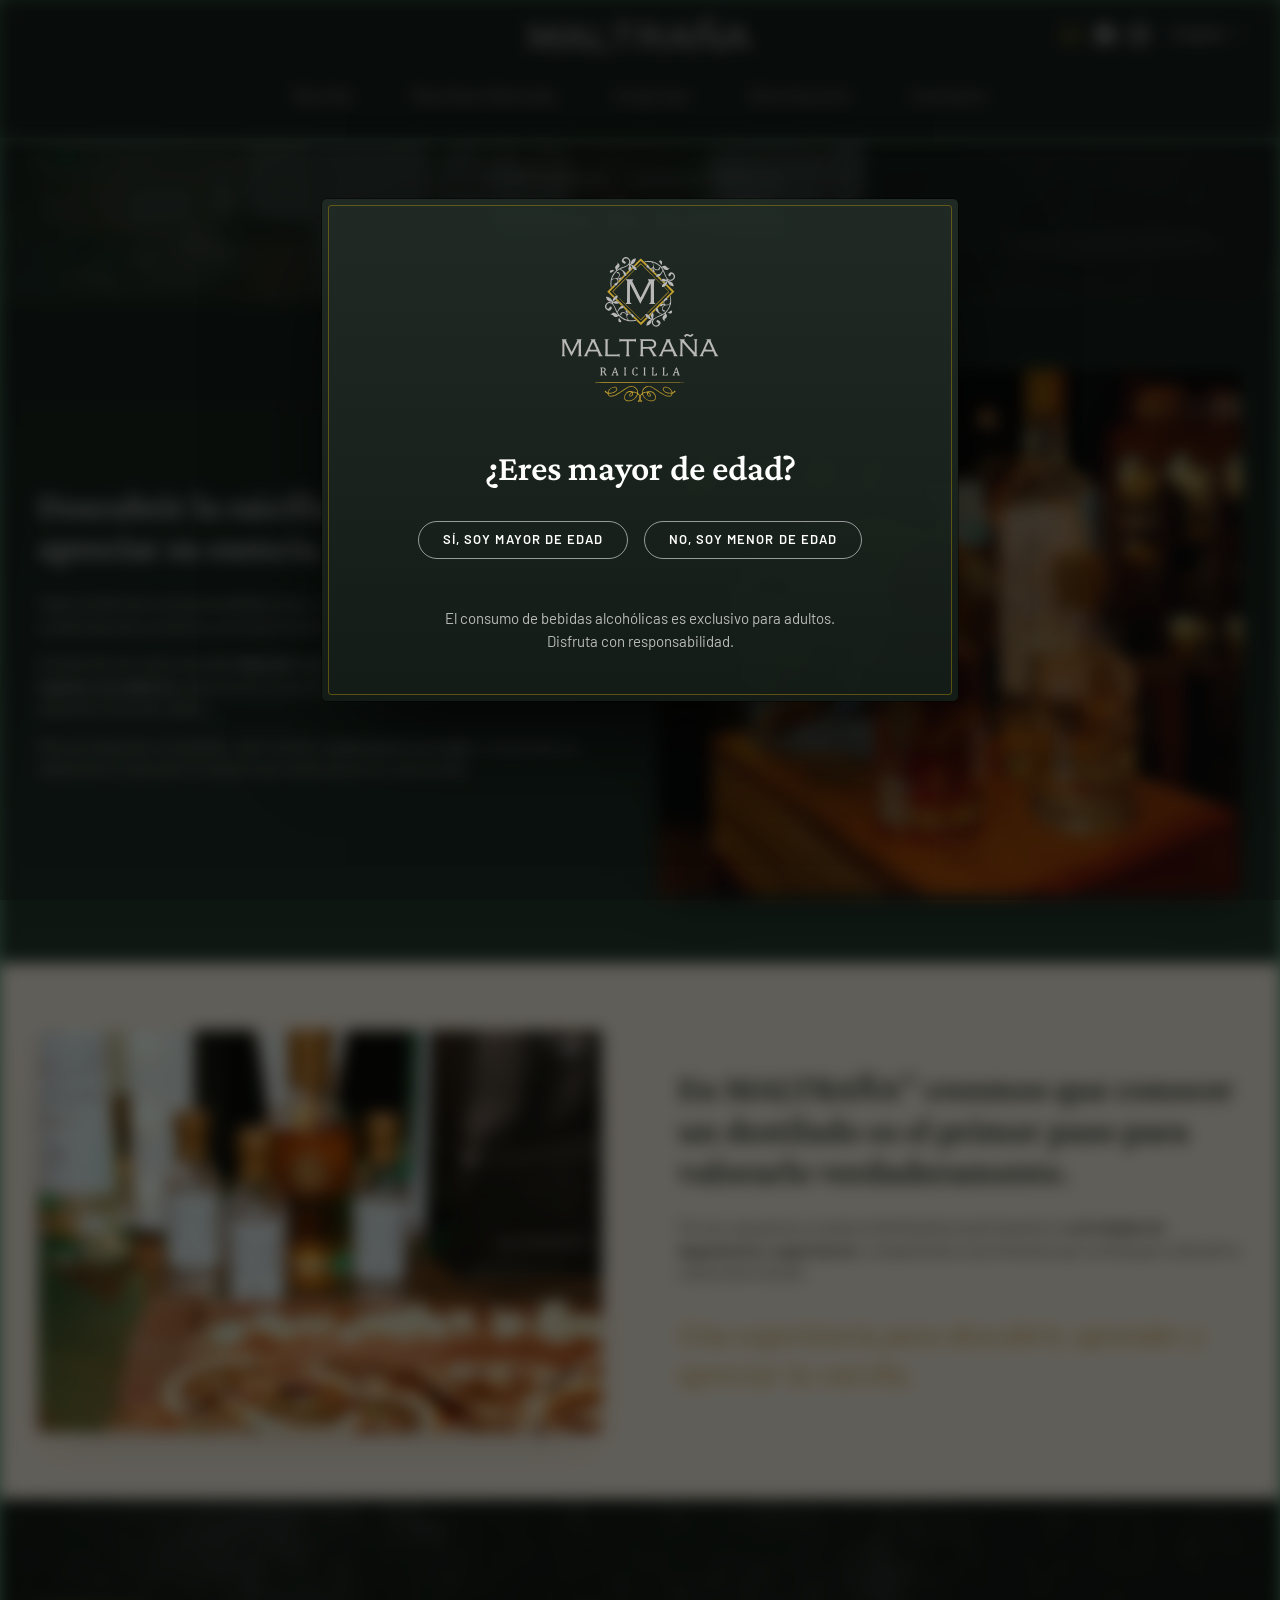
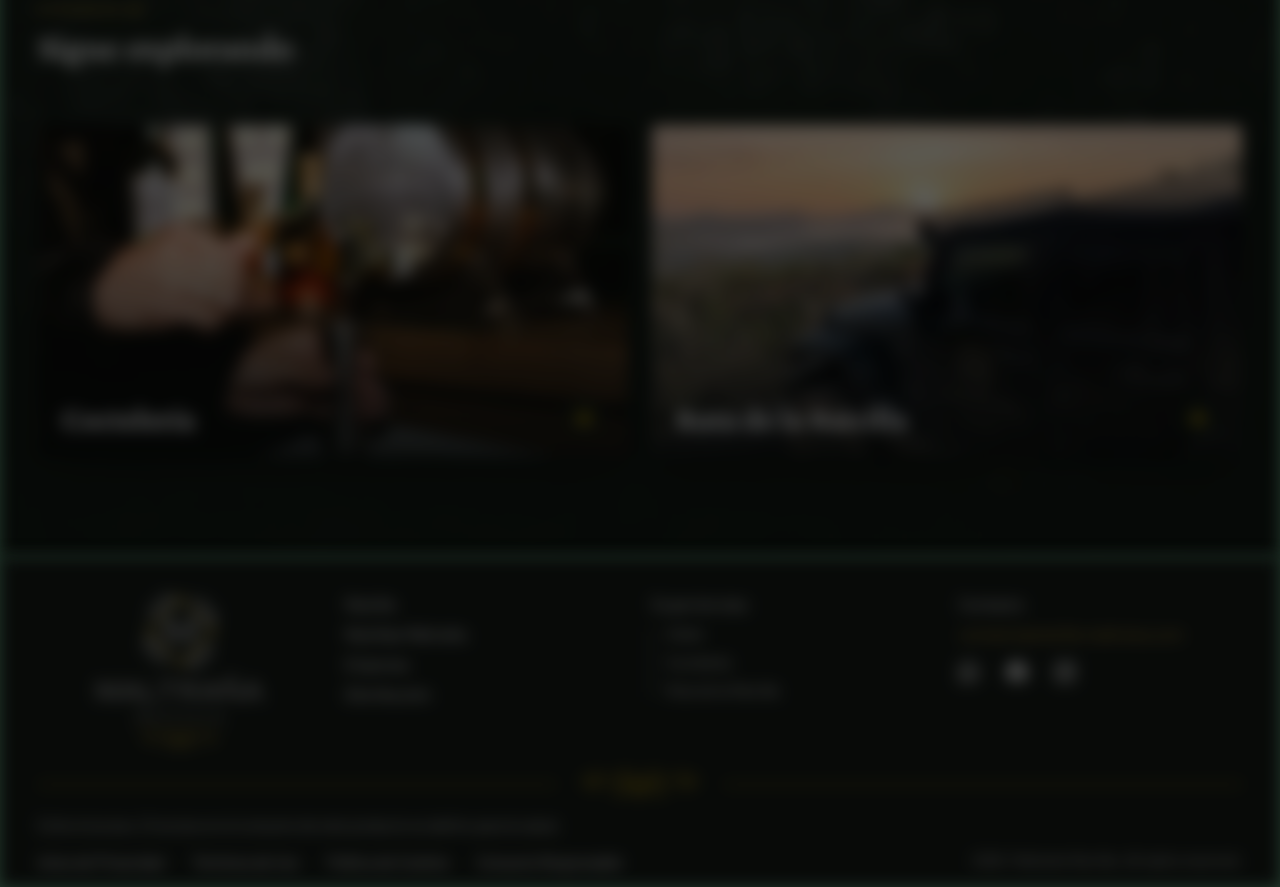
==== commit cbc03466: "Sitio al 90 porciento todas las paginas ya tienen guion, las fotos dejan de ser tentativas y muchas " ====
--- a/catas.html
+++ b/catas.html
@@ -4,7 +4,7 @@
 <meta charset="utf-8">
 <meta name="viewport" content="width=device-width, initial-scale=1">
 <meta name="robots" content="noindex, nofollow">
-<title>Catas</title>
+<title>Catas de Raicilla</title>
 <meta name="description" content="[COPY PENDIENTE: meta descripción]">
 
 <!-- Orden de carga: Bootstrap → íconos → fuentes → tokens → estilos propios -->
@@ -57,7 +57,7 @@
 </div>
 
 <!-- WhatsApp flotante en celular (zona del pulgar). WHATSAPP PENDIENTE -->
-<a class="mlt-wa d-md-none" href="#" aria-label="WhatsApp"><i class="bi bi-whatsapp" aria-hidden="true"></i></a>
+<a class="mlt-wa d-md-none" href="https://wa.me/523334930599" target="_blank" rel="noopener" aria-label="WhatsApp"><i class="bi bi-whatsapp" aria-hidden="true"></i></a>
 
 
 <!-- ============================================================
@@ -82,7 +82,7 @@
         <ul class="navbar-nav align-items-md-center">
           <li class="nav-item"><a class="nav-link" href="raicilla.html">Raicilla</a></li>
           <li class="nav-item"><a class="nav-link" href="raicillas-maltrana.html">Raicillas Maltraña</a></li>
-          <li class="nav-item"><a class="nav-link" href="maltrana.html">Maltraña</a></li>
+          <li class="nav-item"><a class="nav-link" href="empresa.html">Empresa</a></li>
           <li class="nav-item"><a class="nav-link" href="distribucion.html">Distribución</a></li>
           <li class="nav-item"><a class="nav-link" href="contacto.html">Contacto</a></li>
           <!-- Experiencias: menú desplegable desactivado por ahora (las experiencias se
@@ -102,8 +102,7 @@
         <!-- WhatsApp + redes + idioma: dentro del menú en celular, arriba a la derecha en escritorio -->
         <div class="mlt-header__utils">
           <ul class="mlt-social">
-            <!-- WHATSAPP PENDIENTE: https://wa.me/52XXXXXXXXXX -->
-            <li><a class="mlt-social__wa" href="#" aria-label="WhatsApp"><i class="bi bi-whatsapp" aria-hidden="true"></i></a></li>
+            <li><a class="mlt-social__wa" href="https://wa.me/523334930599" target="_blank" rel="noopener" aria-label="WhatsApp"><i class="bi bi-whatsapp" aria-hidden="true"></i></a></li>
             <li><a href="#" aria-label="Facebook"><i class="bi bi-facebook" aria-hidden="true"></i></a></li>
             <li><a href="#" aria-label="Instagram"><i class="bi bi-instagram" aria-hidden="true"></i></a></li>
           </ul>
@@ -139,34 +138,53 @@
     </picture>
     <div class="container-xxl text-center">
       <nav aria-label="Ruta de navegación">
-        <ol class="breadcrumb mlt-breadcrumb justify-content-center"><li class="breadcrumb-item">Experiencias</li><li class="breadcrumb-item active" aria-current="page">Catas</li></ol>
+        <ol class="breadcrumb mlt-breadcrumb justify-content-center"><li class="breadcrumb-item">Experiencias</li><li class="breadcrumb-item active" aria-current="page">Catas de Raicilla</li></ol>
       </nav>
-      <h1 class="mlt-page-hero__title">Catas</h1>
+      <h1 class="mlt-page-hero__title">Catas de Raicilla</h1>
       <img class="mlt-page-hero__ornament" src="assets/svg/ornamento.svg" alt="" width="399" height="94">
     </div>
   </section>
 
-  <!-- COPY PENDIENTE: guion de Catas -->
-  <section class="mlt-section">
+  <section class="mlt-section mlt-section--depth" aria-labelledby="catas-title">
     <div class="container-xxl">
-      <div class="mlt-split">
+      <!-- Texto y foto casi del mismo ancho -->
+      <div class="mlt-split mlt-split--short mlt-split--media-wide mlt-split--balanced">
         <div class="mlt-prose-block">
-          <h2 class="mlt-h2">En proceso</h2>
-          <p>Lorem ipsum dolor sit amet, consectetur adipiscing elit, sed do eiusmod tempor incididunt ut labore et dolore magna aliqua. Ut enim ad minim veniam, quis nostrud exercitation ullamco laboris nisi ut aliquip ex ea commodo consequat.</p>
-          <p>Lorem ipsum dolor sit amet, consectetur adipiscing elit, sed do eiusmod tempor incididunt ut labore et dolore magna aliqua. Ut enim ad minim veniam, quis nostrud exercitation ullamco laboris nisi ut aliquip ex ea commodo consequat.</p>
+          <h2 class="mlt-h2" id="catas-title">Descubrir la raicilla es aprender a apreciar su esencia.</h2>
+          <p>Cada raicilla tiene una personalidad propia, resultado del agave, la tierra, las condiciones de su entorno y el conocimiento de quienes la elaboran.</p>
+          <p>A través de una cata es posible <strong>descubrir sus matices, reconocer sus aromas, explorar sus sabores</strong> y apreciar las características que hacen de este destilado una expresión única de Jalisco.</p>
+          <p>Más que degustar una bebida, catar raicilla es <strong>acercarse a su origen</strong>, comprender su elaboración y descubrir la riqueza que existe detrás de cada botella.</p>
+        </div>
+        <div class="mlt-media mlt-media--top">
+          <picture>
+            <source type="image/avif" srcset="assets/img/catas/cata-degustacion.avif">
+            <img src="assets/img/catas/cata-degustacion.webp" alt="Barrica y botellas de Maltraña servidas en una barra" width="877" height="1050" loading="lazy">
+          </picture>
+        </div>
+      </div>
+    </div>
+  </section>
+
+  <!-- Tema claro (crema y verde oscuro): foto a la izquierda, más pequeña, y el texto con más aire -->
+  <section class="mlt-section mlt-section--cream" data-bs-theme="light" aria-labelledby="catas-creemos">
+    <div class="container-xxl">
+      <div class="mlt-split mlt-split--short mlt-split--reverse mlt-split--media-small">
+        <div class="mlt-prose-block">
+          <h2 class="mlt-h2" id="catas-creemos">En MALTRAÑA<span class="mlt-reg">®</span> creemos que conocer un destilado es el primer paso para valorarlo verdaderamente.</h2>
+          <p>Por eso, apoyamos a nuestros distribuidores participando en <strong>actividades de degustación y capacitación</strong>, compartiendo conocimientos que contribuyan a difundir la cultura de la raicilla.</p>
+          <p class="mlt-pullquote">Una experiencia para descubrir, aprender y apreciar la raicilla.</p>
         </div>
         <div class="mlt-media">
           <picture>
-            <source type="image/avif" srcset="assets/img/catas/catas.avif">
-            <img src="assets/img/catas/catas.webp" alt="Botellas de Maltraña con cócteles en una cata" width="1200" height="1500" loading="lazy">
+            <source type="image/avif" srcset="assets/img/catas/hero.avif">
+            <img src="assets/img/catas/hero.webp" alt="Botellas de Raicilla Maltraña en una mesa de degustación" width="1600" height="1066" loading="lazy">
           </picture>
         </div>
       </div>
     </div>
   </section>
 
-  <!-- Cierre: foto de fondo + las otras experiencias.
-       COPY PENDIENTE (título y texto). -->
+  <!-- Cierre: navegación hacia las otras experiencias -->
   <section class="mlt-expcta" aria-labelledby="mas-exp">
     <picture class="mlt-expcta__bg" aria-hidden="true">
       <source type="image/avif" srcset="assets/img/experiencias/cta-fondo.avif">
@@ -175,11 +193,10 @@
     <div class="container-xxl">
       <div class="mlt-expcta__head">
         <p class="mlt-eyebrow">Experiencias</p>
-        <h2 class="mlt-h2" id="mas-exp">Lorem ipsum dolor sit amet</h2>
-        <p class="mlt-expcta__text">Lorem ipsum dolor sit amet, consectetur adipiscing elit.</p>
+        <h2 class="mlt-h2" id="mas-exp">Sigue explorando</h2>
       </div>
       <div class="mlt-expcta__cards">
-          <a class="mlt-expcard" href="cocteleria.html">
+          <a class="mlt-expcard mlt-expcard--cocteleria" href="cocteleria.html">
             <picture class="mlt-expcard__media">
               <source type="image/avif" srcset="assets/img/cocteleria/hero.avif">
               <img src="assets/img/cocteleria/hero.webp" alt="" width="1600" height="1066" loading="lazy">
@@ -188,7 +205,7 @@
             <!-- Mismo ícono que el mosaico de Inicio: agave que se vuelve flecha al pasar el cursor -->
             <span class="mlt-tile__arrow mlt-expcard__arrow" aria-hidden="true"><img class="mlt-tile__agave" src="assets/svg/agave.svg" alt="" width="20" height="20"><i class="bi bi-arrow-right"></i></span>
           </a>
-          <a class="mlt-expcard" href="ruta-de-la-raicilla.html">
+          <a class="mlt-expcard mlt-expcard--ruta-de-la-raicilla" href="ruta-de-la-raicilla.html">
             <picture class="mlt-expcard__media">
               <source type="image/avif" srcset="assets/img/ruta/ruta-raicilla.avif">
               <img src="assets/img/ruta/ruta-raicilla.webp" alt="" width="1600" height="1066" loading="lazy">
@@ -213,7 +230,7 @@
         <ul class="mlt-footer__list">
           <li><a href="raicilla.html">Raicilla</a></li>
           <li><a href="raicillas-maltrana.html">Raicillas Maltraña</a></li>
-          <li><a href="maltrana.html">Maltraña</a></li>
+          <li><a href="empresa.html">Empresa</a></li>
           <li><a href="distribucion.html">Distribución</a></li>
         </ul>
       </nav>
@@ -234,7 +251,7 @@
           <li><a class="mlt-footer__mail" href="mailto:contacto@raicilla-maltrana.com">contacto@raicilla-maltrana.com</a></li>
         </ul>
         <ul class="mlt-social mt-1">
-          <li><a class="mlt-social__wa" href="#" aria-label="WhatsApp"><i class="bi bi-whatsapp" aria-hidden="true"></i></a></li>
+          <li><a class="mlt-social__wa" href="https://wa.me/523334930599" target="_blank" rel="noopener" aria-label="WhatsApp"><i class="bi bi-whatsapp" aria-hidden="true"></i></a></li>
           <li><a href="#" aria-label="Facebook"><i class="bi bi-facebook" aria-hidden="true"></i></a></li>
           <li><a href="#" aria-label="Instagram"><i class="bi bi-instagram" aria-hidden="true"></i></a></li>
         </ul>
@@ -253,8 +270,9 @@
     <!-- Legales juntos como grupo; después, el aviso de derechos -->
     <div class="mlt-footer__legal d-md-flex align-items-center justify-content-between">
       <ul class="mlt-footer__legal-links list-unstyled m-0">
-        <li><a href="privacidad.html">Politica de Privacidad</a></li>
-        <li><a href="cookies.html">Politica de Cookies</a></li>
+        <li><a href="privacidad.html">Aviso de Privacidad</a></li>
+        <li><a href="terminos.html">Términos de Uso</a></li>
+        <li><a href="cookies.html">Política de Cookies</a></li>
         <li><a href="consumo-responsable.html">Consumo Responsable</a></li>
       </ul>
       <p class="mlt-footer__copy m-0">2026. Maltraña Raicilla. All rights reserved.</p>
--- a/style.css
+++ b/style.css
@@ -56,7 +56,7 @@
   --mlt-space-loose: 2.5rem; /* 40px */
   /* Margen mínimo a los lados: la página nunca toca los bordes (20px → 48px) */
   --mlt-page-gutter: clamp(2.5rem, 6vw, 6rem);
-  --mlt-section-py: clamp(2.25rem, 4.25vw, 3.5rem); /* espacio común arriba y abajo de TODAS las secciones */
+  --mlt-section-py: clamp(2.75rem, 5.25vw, 4.5rem); /* espacio común arriba y abajo de TODAS las secciones */
   --mlt-hero-py: clamp(2.5rem, 5vw, 4rem); /* primera sección con título y foto: más baja */
   --mlt-radius: 5px;
   --mlt-radius-img: 4px; /* imágenes: redondeo casi imperceptible, nítido pero no un rectángulo duro */
@@ -511,6 +511,259 @@
   max-width: 46rem;
 }
 
+/* Enlaces de texto (Ruta de la Raicilla): se leen como hipervínculos, no como botones.
+   Ícono: agave en reposo → flecha en diagonal al pasar el cursor (como el mosaico de Inicio) */
+.mlt-textlinks {
+  list-style: none;
+  margin: 2.75rem 0 0; /* separado del texto: es un segmento aparte */
+  padding: 0;
+  display: grid;
+  gap: .75rem;
+}
+
+.mlt-textlink {
+  display: inline-flex;
+  align-items: center;
+  gap: .5rem;
+  color: var(--gold);
+  font-weight: 600;
+  font-size: var(--mlt-fs-small);
+  letter-spacing: .06em;
+  text-transform: uppercase;
+  text-decoration: underline;
+  text-decoration-thickness: 1px;
+  text-underline-offset: .3em;
+  transition: color .2s ease;
+}
+
+.mlt-textlink__icon {
+  position: relative;
+  display: inline-block;
+  width: 1em;
+  height: 1em;
+  flex: none;
+}
+
+.mlt-textlink__icon > * {
+  position: absolute;
+  inset: 0;
+  display: grid;
+  place-items: center;
+  transition: opacity .3s, transform .3s;
+}
+
+/* El agave toma el color del texto (máscara con el SVG) */
+.mlt-textlink__agave {
+  background: currentColor;
+  -webkit-mask: url("assets/svg/agave.svg") center / contain no-repeat;
+  mask: url("assets/svg/agave.svg") center / contain no-repeat;
+}
+
+.mlt-textlink__icon .bi {
+  font-size: .9em;
+  opacity: 0;
+  transform: scale(.6);
+}
+
+.mlt-textlink:hover .mlt-textlink__agave,
+.mlt-textlink:focus-visible .mlt-textlink__agave {
+  opacity: 0;
+  transform: scale(.6);
+}
+
+.mlt-textlink:hover .bi,
+.mlt-textlink:focus-visible .bi {
+  opacity: 1;
+  transform: none;
+}
+
+/* En secciones claras (crema): texto en dorado oscuro; al pasar el cursor, dorado */
+.mlt-section--cream .mlt-h2 {
+  color: #1F2E25;
+}
+
+.mlt-section--cream .mlt-textlink {
+  color: var(--gold-ink);
+}
+
+.mlt-section--cream .mlt-textlink:hover,
+.mlt-section--cream .mlt-textlink:focus-visible {
+  color: var(--gold);
+}
+
+.mlt-section--cream .mlt-subtitle {
+  color: var(--gold-ink);
+}
+
+.mlt-section--cream .mlt-pullquote {
+  color: var(--gold);
+}
+
+/* "Nuestro proceso" (Raicilla) en tema claro: texto verde oscuro, acentos dorados */
+.mlt-section--cream {
+  --mlt-section-alt-bg: var(--cream); /* fondo del título fijo */
+}
+
+.mlt-section--cream .mlt-story__text {
+  color: rgba(31, 46, 37, .9);
+}
+
+.mlt-section--cream .mlt-pullquote__name {
+  color: #1F2E25;
+}
+
+.mlt-section--cream .mlt-story__text strong {
+  color: var(--gold);
+}
+
+.mlt-section--cream .mlt-story__stage,
+.mlt-section--cream .mlt-story__media {
+  box-shadow: 0 1px 2px rgba(110, 92, 58, .10), 0 18px 38px -18px rgba(110, 92, 58, .34);
+}
+
+.mlt-section--cream .mlt-brand__name,
+.mlt-section--cream .mlt-brand__name a {
+  color: #1F2E25;
+}
+
+.mlt-section--cream .mlt-brand:hover .mlt-brand__name a {
+  color: var(--gold-ink);
+}
+
+/* Sombra de las fotos en secciones claras: tono del crema, más oscuro y suave (no negro) */
+.mlt-section--cream .mlt-media {
+  box-shadow: 0 1px 2px rgba(110, 92, 58, .10), 0 18px 38px -18px rgba(110, 92, 58, .34);
+}
+
+.mlt-section--cream .mlt-btn--outline {
+  --bs-btn-color: #1F2E25;
+  --bs-btn-border-color: rgba(31, 46, 37, .45);
+  --bs-btn-hover-color: var(--cream);
+  --bs-btn-hover-bg: #1F2E25;
+  --bs-btn-hover-border-color: #1F2E25;
+}
+
+/* Bloque de texto angosto (Ruta: "Descubre la Ruta de la Raicilla") */
+@media (min-width: 768px) {
+  .mlt-split .mlt-prose-block--narrow {
+    max-width: 26rem;
+  }
+}
+
+/* Foto con más peso que el texto (Ruta, 1ª sección): texto angosto y foto más alta */
+@media (min-width: 768px) {
+  .mlt-split.mlt-split--media-wide {
+    grid-template-columns: .8fr 1.25fr;
+  }
+
+  .mlt-split--short.mlt-split--media-wide .mlt-media {
+    aspect-ratio: 10 / 9;
+    max-height: none;
+  }
+}
+
+/* Foto más pequeña que el texto, a la izquierda (Catas, sección clara) */
+@media (min-width: 768px) {
+  .mlt-split.mlt-split--reverse.mlt-split--media-small {
+    grid-template-columns: 1fr 1fr;
+    gap: clamp(2.5rem, 6vw, 6rem);
+  }
+
+  .mlt-split--short.mlt-split--media-small .mlt-media {
+    aspect-ratio: 7 / 5;
+    max-height: 420px;
+  }
+}
+
+/* Sección con foto de fondo más alta que una tira */
+.mlt-section--tall {
+  display: flex;
+  align-items: center;
+  min-height: clamp(26rem, 42vw, 38rem);
+}
+
+.mlt-section--tall > .container-xxl {
+  width: 100%;
+}
+
+/* Profundidad: verde más oscuro arriba que se desvanece hacia el verde de fondo */
+/* Degradado largo y suave: arriba un verde apenas más oscuro, baja poco a poco
+   y solo al final se vuelve transparente y deja el verde de fondo */
+.mlt-section--depth {
+  background:
+    linear-gradient(180deg,
+      rgba(22, 36, 28, 1) 0%,
+      rgba(22, 36, 28, .65) 55%,
+      rgba(22, 36, 28, 0) 100%),
+    var(--band);
+}
+
+/* Versión más ligera (Distribución) */
+.mlt-section--depth-soft {
+  background:
+    linear-gradient(180deg,
+      rgba(22, 36, 28, .6) 0%,
+      rgba(22, 36, 28, .38) 55%,
+      rgba(22, 36, 28, 0) 100%),
+    var(--band);
+}
+
+/* Más aire entre el título y la frase en dorado (Ruta, sección con foto de fondo) */
+.mlt-section--tall .mlt-h2 + .mlt-pullquote {
+  margin-top: 2.75rem !important;
+}
+
+/* Ruta: el título de la sección con foto de fondo con el formato de los
+   subtítulos de producto (mayúsculas), en blanco y un poco más grande; ancho
+   completo para que quepa en una línea en escritorio */
+.mlt-section--tall .mlt-h2 {
+  font-family: var(--font-body);
+  font-weight: 600;
+  font-size: clamp(.9375rem, .85rem + .35vw, 1.0625rem);
+  letter-spacing: .06em;
+  line-height: 1.5;
+  text-transform: uppercase;
+  color: #fff;
+}
+
+.mlt-section--tall .mlt-prose-block--center {
+  max-width: none;
+}
+
+.mlt-section--tall .mlt-pullquote {
+  max-width: 46rem;
+  margin-left: auto !important;
+  margin-right: auto !important;
+}
+
+/* Verde un poco más oscuro que el de fondo: separa dos secciones seguidas (Distribución, pilares) */
+.mlt-section--deep {
+  background: #1E3127;
+}
+
+/* Velo un poco más ligero (Ruta: que se alcance a ver el logo de la chamarra) */
+.mlt-section--photo-soft::after {
+  background: rgba(14, 22, 17, .74);
+}
+
+/* Páginas legales: un poco más ancho que el bloque de lectura */
+.mlt-prose-block--legal {
+  max-width: 50rem;
+}
+
+/* Apartados dentro de un texto legal (Términos, Cookies, Consumo) */
+.mlt-legal__h {
+  margin: 2.25rem 0 .75rem;
+  font-family: var(--font-display);
+  font-weight: 600;
+  font-size: 1.375rem;
+  line-height: 1.25;
+}
+
+.mlt-prose-block--legal .mlt-list {
+  margin-bottom: 1em;
+}
+
 .mlt-prose-block--wide {
   max-width: 64rem;
 }
@@ -1413,7 +1666,7 @@
   display: grid;
   gap: .75rem;
   grid-template-columns: repeat(2, minmax(0, 1fr));
-  grid-template-areas: "rai rai" "prod prod" "mal mal" "dist dist";
+  grid-template-areas: "rai rai" "prod prod" "empresa empresa" "dist dist";
 }
 
 .mlt-tile--prod {
@@ -1421,8 +1674,8 @@
   min-height: 260px;
 }
 
-.mlt-tile--mal {
-  grid-area: mal;
+.mlt-tile--empresa {
+  grid-area: empresa;
   min-height: 200px;
 }
 
@@ -1442,13 +1695,13 @@
   .mlt-bento {
     gap: 1rem;
     grid-template-columns: .85fr 1.4fr 1fr; /* Raicillas Maltraña con más protagonismo */
-    grid-template-areas: "rai prod mal" "rai prod dist";
+    grid-template-areas: "rai prod empresa" "rai prod dist";
     grid-template-rows: repeat(2, clamp(210px, calc((100svh - var(--mlt-header-h) - 12rem) / 2), 300px));
   }
 
   .mlt-tile--prod,
   .mlt-tile--rai,
-  .mlt-tile--mal,
+  .mlt-tile--empresa,
   .mlt-tile--dist {
     min-height: 0;
   }
@@ -1620,9 +1873,14 @@
 
   /* Mosaico en celular: los recuadros secundarios del mismo tamaño */
   .mlt-tile--prod,
-  .mlt-tile--mal,
+  .mlt-tile--empresa,
   .mlt-tile--dist {
     min-height: 240px;
+  }
+
+  /* Raicillas Maltraña, más alto: más protagonismo y se aprecian las botellas */
+  .mlt-tile--prod {
+    min-height: 320px;
   }
 
   /* el primero (Raicilla), más alto */
@@ -1661,14 +1919,14 @@
 }
 
 /* Inicio, Maltraña: la foto crece hacia arriba para que el horno quede más alto y se vea mejor */
-.mlt-tile--mal .mlt-tile__media img {
+.mlt-tile--empresa .mlt-tile__media img {
   object-position: 50% 100%;
   transform: scale(1.2);
   transform-origin: 50% 100%;
 }
 
 @media (hover: hover) {
-  .mlt-tile--mal:hover .mlt-tile__media img {
+  .mlt-tile--empresa:hover .mlt-tile__media img {
     transform: scale(1.26);
   }
 }
@@ -1695,7 +1953,17 @@
   content: "";
   inset: 0;
   z-index: -1;
-  background: linear-gradient(to top, rgba(10, 11, 10, .8) 0%, rgba(10, 11, 10, .32) 45%, rgba(10, 11, 10, 0) 70%);
+  /* degradado solo en la parte baja (detrás del texto); la foto se ve casi completa */
+  background: linear-gradient(to top, rgba(10, 11, 10, .72) 0%, rgba(10, 11, 10, .3) 28%, rgba(10, 11, 10, 0) 48%);
+  /* velo verde oscuro del brandbook (--band-deep) que aparece al pasar el cursor */
+  box-shadow: inset 0 0 0 100vmax rgba(26, 43, 34, 0);
+  transition: box-shadow .35s ease;
+}
+
+@media (hover: hover) {
+  .mlt-tile:hover::after {
+    box-shadow: inset 0 0 0 100vmax rgba(26, 43, 34, .22);
+  }
 }
 
 @media (min-width: 768px) {
@@ -1764,15 +2032,11 @@
 }
 
 .mlt-expcta__head {
-  max-width: 46rem;
-  margin: 0 auto;
-  text-align: center;
-}
-
-.mlt-expcta__text {
-  margin: 1rem auto 0;
-  max-width: 60ch;
-  color: rgba(255, 255, 255, .86);
+  text-align: left;
+}
+
+.mlt-expcta__head .mlt-h2 {
+  margin-bottom: 0;
 }
 
 .mlt-expcta__cards {
@@ -2412,7 +2676,7 @@
     justify-content: center;
     transition: opacity .5s ease;
     min-height: 0;
-    padding-block: 1.75rem;
+    padding-block: 4.5rem; /* más separación: cada foto se queda más tiempo al bajar */
   }
 
   .mlt-story__text {
@@ -2479,13 +2743,25 @@
   }
 
   /* El título va en la columna del texto y se queda arriba al bajar */
+  /* Empieza a la misma altura que la foto (y se queda fijo a la misma altura que ella) */
   .mlt-story__title {
     position: sticky;
-    top: var(--mlt-header-h);
+    top: calc(var(--mlt-header-h) + 2rem);
     z-index: 2;
     margin: 0;
-    padding: 2rem 0 1rem;
+    padding: 0 0 2.5rem;
     background: var(--mlt-section-alt-bg, var(--band));
+  }
+
+  /* tapa la franja entre el header y el título fijo */
+  .mlt-story__title::before {
+    content: "";
+    position: absolute;
+    left: 0;
+    right: 0;
+    bottom: 100%;
+    height: calc(2rem + 1px);
+    background: inherit;
   }
 
   .mlt-story__steps {
@@ -3193,11 +3469,14 @@
 }
 
 .mlt-contact dt {
-  font-size: .8125rem;
-  font-weight: 500;
-  letter-spacing: .1em;
+  /* formato de los subtítulos de producto (.mlt-product__tagline), en negritas y en blanco
+     para distinguirlos de los enlaces (dorados) */
+  color: #fff;
+  font-weight: 700;
+  font-size: var(--mlt-fs-small);
+  letter-spacing: .06em;
+  line-height: 1.4;
   text-transform: uppercase;
-  color: rgba(255, 255, 255, .6);
 }
 
 .mlt-contact dd {
@@ -3217,9 +3496,16 @@
   aspect-ratio: 4 / 3;
 }
 
+/* Contacto: columna de datos ancha (la dirección cabe en una línea) */
+@media (min-width: 768px) {
+  .mlt-split.mlt-split--map {
+    grid-template-columns: 1.1fr 1fr;
+  }
+}
+
 /* Contacto: mapa centrado en el marcador */
 .mlt-map__media img {
-  object-position: 51% 48%;
+  object-position: 50% 50%;
 }
 
 /* ============================================================
@@ -3239,3 +3525,120 @@
   from { opacity: 0; transform: translateY(-6px); }
   to   { opacity: 1; transform: none; }
 }
+
+/* ---------- Ajustes 26 nov (noche) ---------- */
+
+/* Catas, 2ª sección: texto un poco más ancho, foto más angosta */
+@media (min-width: 768px) {
+  .mlt-split.mlt-split--media-wide.mlt-split--balanced {
+    grid-template-columns: 1fr 1.05fr;
+  }
+}
+
+/* Foto encuadrada más arriba (Catas: se ve la tapa de la botella con aire) */
+.mlt-media--top img {
+  object-position: 50% 20%;
+}
+
+/* Tarjeta "Ruta de la Raicilla" (cierre de Experiencias): foto acercada
+   hacia la camioneta (crece hacia la esquina superior izquierda) */
+.mlt-expcard--ruta-de-la-raicilla .mlt-expcard__media img {
+  transform: scale(1.3);
+  transform-origin: 85% 90%;
+}
+
+@media (hover: hover) {
+  .mlt-expcard--ruta-de-la-raicilla:hover .mlt-expcard__media img {
+    transform: scale(1.36);
+  }
+}
+
+/* Raicilla, "Nuestro proceso": el título se desvanece en el último momento */
+.mlt-story__title {
+  transition: opacity .4s ease;
+}
+
+@media (min-width: 992px) {
+  .mlt-story__title.is-faded {
+    opacity: 0;
+  }
+}
+
+/* Raicillas Maltraña, 1er producto: degradado ligero (como Contacto) */
+.mlt-product.mlt-product--depth {
+  background:
+    linear-gradient(180deg,
+      rgba(22, 36, 28, .6) 0%,
+      rgba(22, 36, 28, .38) 55%,
+      rgba(22, 36, 28, 0) 100%),
+    var(--band);
+}
+
+@media (max-width: 767.98px) {
+  /* Raicillas Maltraña: foto de producto más alta y completa en celular */
+  .mlt-product__media {
+    aspect-ratio: 2 / 3;
+    width: 88%;
+    margin-inline: auto;
+  }
+
+  .mlt-product__media img {
+    transform: none;
+    object-position: 50% 50%;
+  }
+
+  /* Raicilla, "¿Qué es la raicilla?": foto más alta en celular */
+  .mlt-split--short.mlt-split--media-tall-m .mlt-media {
+    aspect-ratio: 1 / 1;
+  }
+
+  .mlt-split--media-tall-m .mlt-media img {
+    object-position: 50% 100%;
+  }
+
+  /* Ruta, "Descubre…": mismo orden que la 2ª sección (título, texto, foto, enlaces) */
+  .mlt-split--stack-short {
+    display: flex;
+    flex-direction: column;
+    align-items: stretch;
+    gap: 0;
+  }
+
+  .mlt-split--stack-short > .mlt-prose-block {
+    display: contents;
+  }
+
+  .mlt-split--stack-short .mlt-textlinks {
+    margin-top: 1rem;
+  }
+
+  .mlt-split--stack-short > .mlt-media {
+    order: 2;
+    margin-block: .5rem 1.5rem;
+    aspect-ratio: 16 / 11;
+  }
+
+  .mlt-split--stack-short > .mlt-prose-block > :last-child {
+    order: 3;
+  }
+
+  /* Ruta, sección con foto de fondo: más baja en celular, como divisoria */
+  .mlt-section--tall {
+    min-height: 0;
+    padding-block: 3rem;
+  }
+
+  /* Ruta: enlaces en mayúsculas en una sola línea */
+  .mlt-textlink {
+    font-size: .75rem;
+    letter-spacing: .04em;
+  }
+
+  /* Footer: los 4 enlaces legales de dos en dos */
+  .mlt-footer__legal-links {
+    grid-template-columns: repeat(2, auto);
+    justify-content: center;
+    column-gap: 1.75rem;
+    row-gap: .25rem;
+  }
+}
